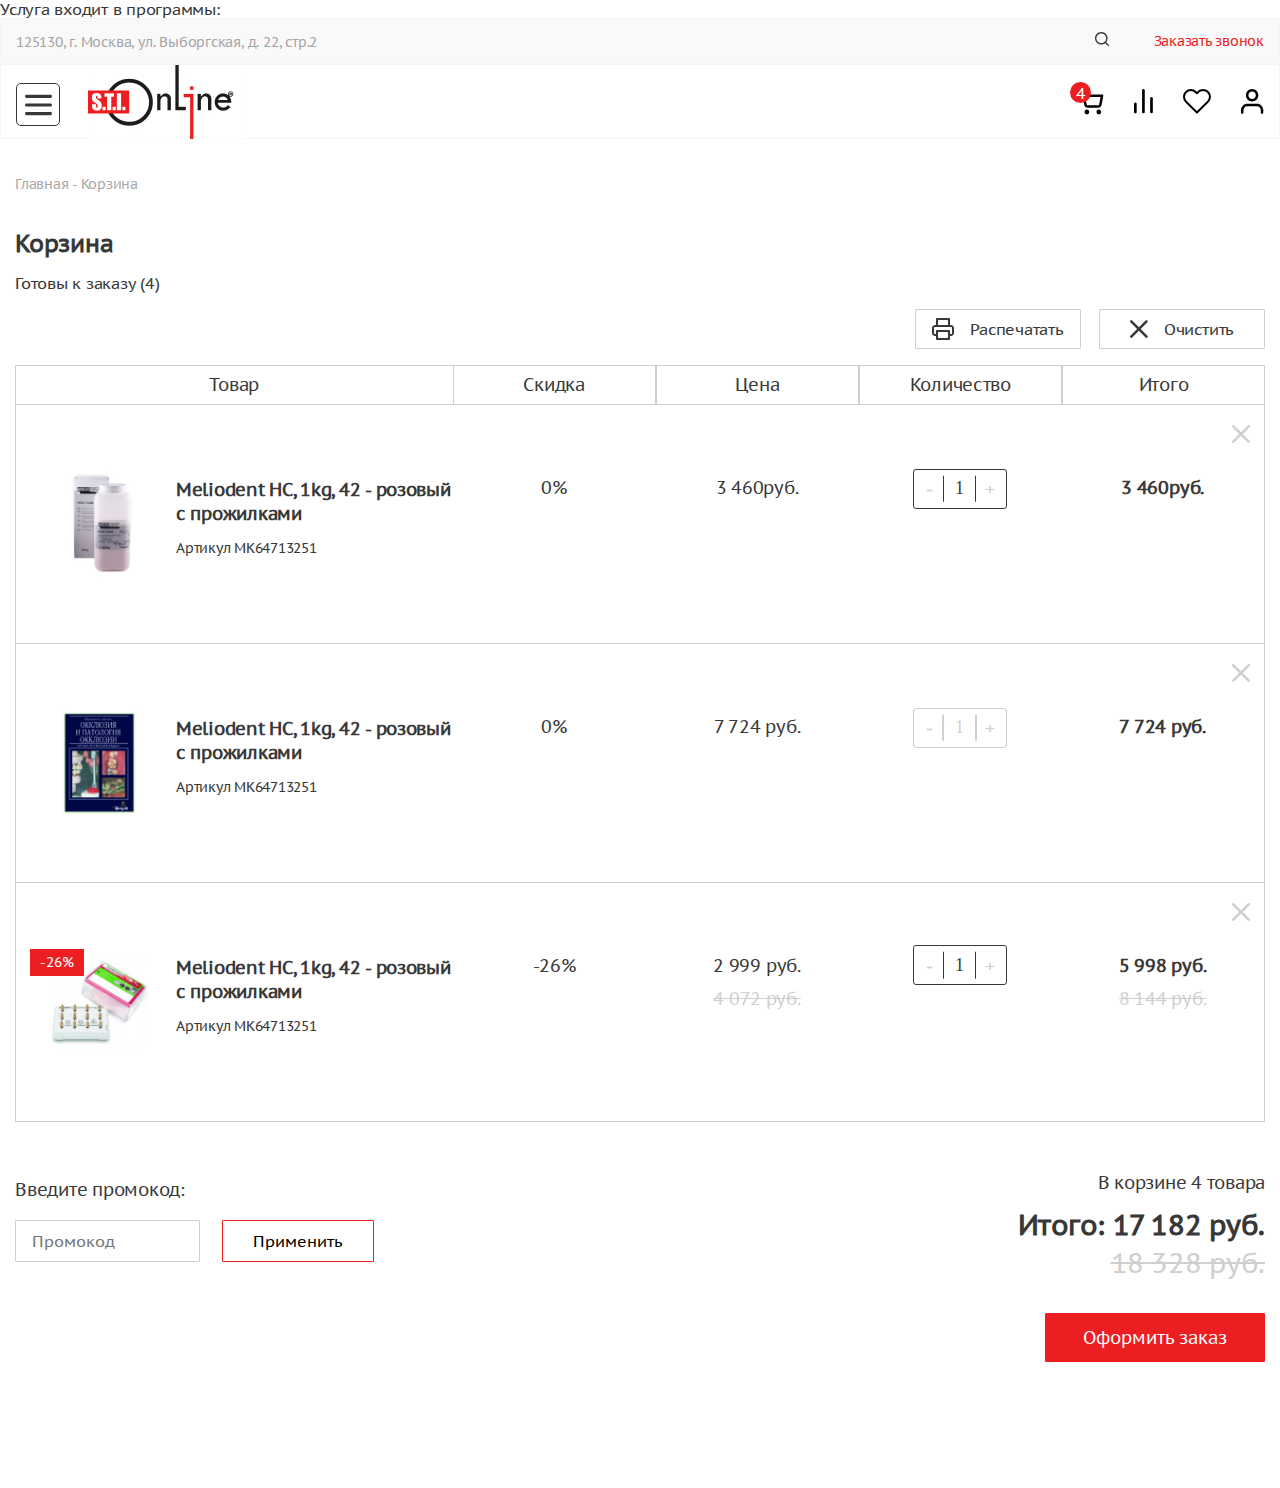
==== index.html @ 904e92d1 "counter" ====
<!DOCTYPE html>
<html lang="en">
  <head>
    <meta charset="UTF-8" />
    <meta http-equiv="X-UA-Compatible" content="IE=edge" />
    <meta name="viewport" content="width=device-width, initial-scale=1.0" />
    <link rel="stylesheet" href="./order.css" />
    <title>Корзина</title>
  </head>
  <body>

<section>
  <tr style="background-color: #faf0e7 !important;">
<td colspan="2" style="color:#fff"> Услуга входит в программы: </td>
<td></td>
</tr>
</section>

    <header>
      <!-- mobile menu -->
      <div class="red_mobile_menu container">
        <button type="button" class="mobl_menu_btn_white" aria-expanded="false" data-menu-button>
          <img src="./img/svg/red_mob_menu.svg" alt="кнопка мобильного меню" />
        </button>
        <div class="logo_mobile">
          <img src="./img/svg/logo_mobile.svg" alt="логотип" />
        </div>
        <img class="icon_search_mobl" src="./img/svg/mobl_lupa.svg" alt="поиск" />
        <div class="back_call_btn_red">
          <img src="./img/svg/mobl_tel.svg" alt="заказать обратный звонок" />
        </div>

        <div class="navigation-menu" data-menu>
          <ul class="header_menu_list_mobl list">
            <li>
              <div class="menu_item_mobl">
                <p href="" class="main_menu_mobl arrow link">Каталог</p>
              </div>
            </li>
            <li>
              <div class="menu_item_mobl">
                <a href="" class="main_menu_mobl arrow link">Акции</a>
              </div>
            </li>
            <li>
              <div class="menu_item_mobl">
                <a href="" class="main_menu_mobl arrow link">О компании</a>
              </div>
            </li>
            <li>
              <div class="menu_item_mobl">
                <a href="" class="main_menu_mobl arrow link">Доставка и оплата</a>
              </div>
            </li>
            <li>
              <div class="menu_item_mobl">
                <a href="" class="main_menu_mobl arrow link">Контакты</a>
              </div>
            </li>
          </ul>
          <div>
            <ul class="addres_header_mobl list">
              <li class="list_link_item">
                <a href="javascript:void(0)" class="link addres_link_text"
                  >125130, г. Москва, ул. Выборгская, д. 22, стр.2</a
                >
              </li>
              <li class="list_link_item">
                <p class="addres_link_text">График работы: ПН-ПТ с 9:00 до 18:00</p>
              </li>
            </ul>
            <ul class="header_icon_svg">
              <li class="market_icon_item list">
                <a href="javascript:void(0)" class="link">
                  <img src="./img/svg/corzina.svg" class="menu_icon_item active" alt="корзина" />
                  <span class="red_notification active">4</span>
                </a>
              </li>
              <li class="market_icon_item list">
                <a href="javascript:void(0)" class="link">
                  <img src="./img/svg/grafik.svg" class="menu_icon_item" alt="сравнение" />
                  <span class="red_notification"></span>
                </a>
              </li>
              <li class="market_icon_item list">
                <a href="javascript:void(0)" class="link">
                  <img src="./img/svg/heart.svg" class="menu_icon_item" alt="избранное" />
                  <span class="red_notification"></span>
                </a>
              </li>
              <li class="market_icon_item list">
                <a href="" class="link">
                  <img src="./img/svg/chel.svg" class="menu_icon_item" alt="личный кабинет" />
                  <span class="red_notification"></span>
                </a>
              </li>
            </ul>
          </div>
        </div>
      </div>

      <!-- end mobile menu -->

      <!-- tab and desktop menu -->
      <div class="desktop_header">
        <address class="header_first_part">
          <div class="container addres_flex">
            <ul class="addres_header">
              <li class="list_link_item list">
                <a href="" class="link addres_link_text">125130, г. Москва, ул. Выборгская, д. 22, стр.2</a>
              </li>
              <li class="list_link_item list">
                <p class="addres_link_text work_time">График работы: ПН-ПТ с 9:00 до 18:00</p>
              </li>
            </ul>
            <div class="contact_header">
              <img class="icon_search" src="./img/svg/lupa.svg" alt="поиск" />
              <div class="back_call_btn">Заказать звонок</div>
              <a href="tel:+74951183787" class="tel_link link">+7 (495) 118-37-87</a>
            </div>
          </div>
        </address>
        <div class="header_second_part">
          <div class="container header_mobl">
            <button type="button" class="mobl_menu_btn" aria-expanded="false" data-menu-mobl-button>
              <img src="./img/svg/mobl_menu.svg" alt="кнопка мобильного меню" />
            </button>

            <div class="addres_flex second_part">
              <div class="logo">
                <img src="./img/logo.jpg" alt="логотип" />
              </div>

              <div class="logo_titel">
                <p class="logo_titel_text">
                  Депо для стоматологов <br />
                  и зубных техников
                </p>
              </div>
              <div class="header_menu" data-menu-mobl>
                <ul class="header_menu_list list">
                  <li class="menu_item">
                    <div class="menu_item_mobl">
                      <a href="" class="main_menu main_menu_mobl arrow link">
                        Каталог
                        <img src="./img/svg/red_arrow.svg" class="red_arrow_menu" alt="стрелка открыть меню" />
                      </a>
                    </div>
                  </li>
                  <li class="menu_item">
                    <div class="menu_item_mobl">
                      <a href="" class="main_menu main_menu_mobl arrow link">Акции</a>
                    </div>
                  </li>
                  <li class="menu_item">
                    <div class="menu_item_mobl">
                      <a href="" class="main_menu main_menu_mobl arrow link"
                        >О компании
                        <img src="./img/svg/red_arrow.svg" class="red_arrow_menu" alt="стрелка открыть меню" />
                      </a>
                    </div>
                  </li>
                  <li class="menu_item">
                    <div class="menu_item_mobl">
                      <a href="" class="main_menu main_menu_mobl arrow link"
                        >Доставка и оплата
                        <img src="./img/svg/red_arrow.svg" class="red_arrow_menu" alt="стрелка открыть меню" />
                      </a>
                    </div>
                  </li>
                  <li class="menu_item">
                    <div class="menu_item_mobl">
                      <a href="" class="main_menu main_menu_mobl arrow link">Контакты</a>
                    </div>
                  </li>
                </ul>
              </div>
              <div class="menu-options-prodact">
                <ul class="header_icon_svg">
                  <li class="market_icon_item list basket-js">
                    <a href="javascript:void(0)" class="link">
                      <img src="./img/svg/corzina.svg" class="menu_icon_item active" alt="корзина" />
                      <span class="red_notification active">4</span>
                    </a>
                  </li>
                  <li class="market_icon_item list">
                    <a href="javascript:void(0)" class="link">
                      <img src="./img/svg/grafik.svg" class="menu_icon_item" alt="сравнение" />
                      <span class="red_notification"></span>
                    </a>
                  </li>
                  <li class="market_icon_item list">
                    <a href="javascript:void(0)" class="link">
                      <img src="./img/svg/heart.svg" class="menu_icon_item" alt="избранное" />
                      <span class="red_notification"></span>
                    </a>
                  </li>
                  <li class="market_icon_item list">
                    <a href="javascript:void(0)" class="link">
                      <img src="./img/svg/chel.svg" class="menu_icon_item" alt="личный кабинет" />
                      <span class="red_notification"></span>
                    </a>
                  </li>
                </ul>
              </div>
            </div>
          </div>
        </div>
      </div>
    </header>

    

    <section class="basket">
      <div class="container">
        <p class="breadcrumbs">Главная - Корзина</p>
        <form action="##">
          <h1 class="titel_page">Корзина</h1>
          <p>Готовы к заказу (<span>4</span>)</p>

          <div class="prod-action">
            <button type="button" class="print_btn">
              <div class="print_icon"></div>
              Распечатать
            </button>
            <button type="button" class="clean_btn">
              <div class="clean_icon"></div>
              Очистить
            </button>
          </div>

          <div class="products">
            <!-- шапка корзины -->
            <div class="products-header">
              <div class="products__column products__name">Товар</div>
              <div class="roducts__column products__options">
                <div class="products__column products__sale">Скидка</div>
                <div class="products__column products__price">Цена</div>
                <div class="products__column products__quantity">Количество</div>
                <div class="products__column products__amount">Итого</div>
              </div>
            </div>

            <!-- обычный товар -->
            <div class="products-item">
              <div class="products-item-inner">
                <div class="products-item-inner__info">
                  <div class="products-item-inner__img">
                    <picture>
                      <source srcset="./img/basket/img_card.webp" type="image/webp" />
                      <img src="./img/basket/img_card.jpg" alt="картинка товара" class="card__img" />
                    </picture>
                  </div>
                  <div class="products-item-inner__title">
                    <p class="products-item-inner__name">Meliodent HC, 1kg, 42 - розовый c прожилками</p>
                    <p class="products-item-inner__setting">Артикул MK64713251</p>
                    <p class="products-item-inner__setting products-item-inner__setting_sale">Скидка 0%</p>
                  </div>
                </div>

                <div class="products-item-inner__options">
                  <div class="products-item-inner__sale">0%</div>
                  <div class="products-item-inner__price"><span>3 460</span> руб.</div>
                  <div class="products-item-inner__quantity">
                    <div class="prod_count_btn">
                      <span class="btn-count minus-js minus" data-counter>-</span>
                      <div class="btn-count count-js count">1</div>
                      <span class="btn-count plus-js  plus" data-counter>+</span>
                    </div>
                  </div>
                  <div class="products-item-inner__amount"><span>3 460</span> руб.</div>
                </div>
              </div>
              <div class="products-item-remove">
                <svg width="18" height="18" viewBox="0 0 18 18" fill="none" xmlns="http://www.w3.org/2000/svg">
                  <path
                    fill-rule="evenodd"
                    clip-rule="evenodd"
                    d="M17.6234 0.376577C18.1255 0.87868 18.1255 1.69275 17.6234 2.19485L2.19485 17.6234C1.69275 18.1255 0.87868 18.1255 0.376577 17.6234C-0.125526 17.1213 -0.125526 16.3073 0.376577 15.8051L15.8051 0.376577C16.3073 -0.125526 17.1213 -0.125526 17.6234 0.376577Z"
                    fill="#D0CFCF"
                  />
                  <path
                    fill-rule="evenodd"
                    clip-rule="evenodd"
                    d="M0.376577 0.376577C0.87868 -0.125526 1.69275 -0.125526 2.19485 0.376577L17.6234 15.8051C18.1255 16.3073 18.1255 17.1213 17.6234 17.6234C17.1213 18.1255 16.3073 18.1255 15.8051 17.6234L0.376577 2.19485C-0.125526 1.69275 -0.125526 0.87868 0.376577 0.376577Z"
                    fill="#D0CFCF"
                  />
                </svg>
              </div>
            </div>

            <!-- один остаток -->
            <div class="products-item one-remainder">
              <div class="products-item-inner">
                <div class="products-item-inner__info">
                  <div class="products-item-inner__img">
                    <picture>
                      <source srcset="./img/basket/img_card_2.webp" type="image/webp" />
                      <img src="./img/basket/img_card_2.jpg" alt="картинка товара" class="card__img" />
                    </picture>
                  </div>
                  <div class="products-item-inner__title">
                    <p class="products-item-inner__name">Meliodent HC, 1kg, 42 - розовый c прожилками</p>
                    <p class="products-item-inner__setting">Артикул MK64713251</p>
                    <p class="products-item-inner__setting products-item-inner__setting_sale">Скидка 0%</p>
                  </div>
                </div>
                <div class="products-item-inner__options">
                  <div class="products-item-inner__sale">0%</div>
                  <div class="products-item-inner__price">7 724 руб.</div>
                  <div class="products-item-inner__quantity">
                    <div class="prod_count_btn disabled">
                      <span class="btn-count minus minus-js" data-counter>-</span>
                      <div class="btn-count count count-js">1</div>
                      <span class="btn-count plus plus-js " data-counter>+</span>
                    </div>
                  </div>
                  <div class="products-item-inner__amount">7 724 руб.</div>
                </div>
              </div>
              <div class="products-item-remove">
                <svg width="18" height="18" viewBox="0 0 18 18" fill="none" xmlns="http://www.w3.org/2000/svg">
                  <path
                    fill-rule="evenodd"
                    clip-rule="evenodd"
                    d="M17.6234 0.376577C18.1255 0.87868 18.1255 1.69275 17.6234 2.19485L2.19485 17.6234C1.69275 18.1255 0.87868 18.1255 0.376577 17.6234C-0.125526 17.1213 -0.125526 16.3073 0.376577 15.8051L15.8051 0.376577C16.3073 -0.125526 17.1213 -0.125526 17.6234 0.376577Z"
                    fill="#D0CFCF"
                  />
                  <path
                    fill-rule="evenodd"
                    clip-rule="evenodd"
                    d="M0.376577 0.376577C0.87868 -0.125526 1.69275 -0.125526 2.19485 0.376577L17.6234 15.8051C18.1255 16.3073 18.1255 17.1213 17.6234 17.6234C17.1213 18.1255 16.3073 18.1255 15.8051 17.6234L0.376577 2.19485C-0.125526 1.69275 -0.125526 0.87868 0.376577 0.376577Z"
                    fill="#D0CFCF"
                  />
                </svg>
              </div>
            </div>

            <!-- скидка на товар -->
            <div class="products-item discount-product">
              <div class="products-item-inner">
                <div class="products-item-inner__info">
                  <div class="products-item-inner__img">
                    <picture>
                      <source srcset="./img/basket/img_card_3.webp" type="image/webp" />
                      <img src="./img/basket/img_card_3.jpg" alt="картинка товара" class="card__img" />
                    </picture>
                  </div>
                  <div class="products-item-inner__title">
                    <p class="products-item-inner__name">Meliodent HC, 1kg, 42 - розовый c прожилками</p>
                    <p class="products-item-inner__setting">Артикул MK64713251</p>
                    <p class="products-item-inner__setting products-item-inner__setting_sale">Скидка 0%</p>
                  </div>
                </div>

                <div class="products-item-inner__options">
                  <div class="products-item-inner__info-right">
                    <div class="products-item-inner__sale">-26%</div>
                    <div class="products-item-inner__sale-price">
                      <div class="products-item-inner__price">2 999 руб.</div>
                      <div class="products-item-inner__price old-price">4 072 руб.</div>
                    </div>
                    <div class="products-item-inner__quantity">
                      <div class="prod_count_btn">
                        <span class="btn-count minus minus-js" data-counter>-</span>
                        <div class="btn-count count count-js">1</div>
                        <span class="btn-count plus plus-js " data-counter>+</span>
                      </div>
                    </div>
                    <div class="products-item-inner__sale-amount">
                      <div class="products-item-inner__amount">5 998 руб.</div>
                      <div class="products-item-inner__old-amount">8 144 руб.</div>
                    </div>
                  </div>
                </div>
              </div>
              <div class="products-item-remove">
                <svg width="18" height="18" viewBox="0 0 18 18" fill="none" xmlns="http://www.w3.org/2000/svg">
                  <path
                    fill-rule="evenodd"
                    clip-rule="evenodd"
                    d="M17.6234 0.376577C18.1255 0.87868 18.1255 1.69275 17.6234 2.19485L2.19485 17.6234C1.69275 18.1255 0.87868 18.1255 0.376577 17.6234C-0.125526 17.1213 -0.125526 16.3073 0.376577 15.8051L15.8051 0.376577C16.3073 -0.125526 17.1213 -0.125526 17.6234 0.376577Z"
                    fill="#D0CFCF"
                  />
                  <path
                    fill-rule="evenodd"
                    clip-rule="evenodd"
                    d="M0.376577 0.376577C0.87868 -0.125526 1.69275 -0.125526 2.19485 0.376577L17.6234 15.8051C18.1255 16.3073 18.1255 17.1213 17.6234 17.6234C17.1213 18.1255 16.3073 18.1255 15.8051 17.6234L0.376577 2.19485C-0.125526 1.69275 -0.125526 0.87868 0.376577 0.376577Z"
                    fill="#D0CFCF"
                  />
                </svg>
              </div>
            </div>
          </div>

          <div class="products__info">

            <div class="products__info_promo">
              <p class="promo-title">Введите промокод:</p>
              <div class="promo-btn-wrap">
                <input class="promo-input" type="text" placeholder="Промокод">
                <button class="promo-btn" type="button">Применить</button>
              </div>
            </div>


            <div class="products__info_total">
              <div class="summary-info">
                <div class="quantity-price">В корзине <span>4</spa> товара</div>
                <div class="total-price-wrap">
                  <div class="total-price">Итого: <span> 17 182 руб.</span></div>
                  <div class="old-price">18 328 руб.</div>
                </div>
              </div>
              <button type="submit" class="product-order">Оформить заказ</button>
            </div>
          </div>

          <!-- <div class="prod_order">
            <div class="promocode_block">
              <p class="promocode_text">Введите промокод:</p>
              <div class="centre">
                <input class="promocode_input" type="text" placeholder="Промокод" />
                <button type="button" class="promocode_button">Применить</button>
              </div>
            </div>
            <div class="basket-final-price">
              <div class="final-price">
                <div class="final-price-options">
                  <p class="final-price-options_prod_number">В корзине: <span class="number">4</span> товара</p>
                </div>
                <div class="final-price-item-both_price">
                  <div class="final-price-items">
                    <p class="final-price-items_price">Итого: <span>17 182</span> руб.</p>
                    <p class="final-price-items_old_price"><span>19 182</span> руб.</p>
                  </div>
                </div>
              </div>
              <div class="submit-form-button">
                <a href="" class="basket-checkout-link">Оформить заказ</a>
              </div>
            </div>
            <div class="market_icons">
              <ul class="header_icon_svg">
                <li class="market_icon_item list">
                  <img src="./img/svg/corzina.svg" class="menu_icon_item active" alt="" />
                  <span class="red_notification active">4</span>
                </li>
                <li class="market_icon_item list">
                  <img src="./img/svg/grafik.svg" class="menu_icon_item" alt="" />
                  <span class="red_notification"></span>
                </li>
                <li class="market_icon_item list">
                  <img src="./img/svg/heart.svg" class="menu_icon_item" alt="" />
                  <span class="red_notification"></span>
                </li>
                <li class="market_icon_item list">
                  <img src="./img/svg/chel.svg" class="menu_icon_item" alt="" />
                  <span class="red_notification"></span>
                </li>
              </ul>
            </div>
          </div> -->


        </form>
      </div>
    </section>

   

    <div class="login_form">
      <div>
        <div class="form_fiel">
          <span class="reminder enter_error">Заполните это поле</span>

          <label for="login" class="input_login">Логин <span class="red">*</span></label>
          <input class="form_input" type="text" id="login" name="login" />
        </div>

        <div class="form_fiel">
          <span class="reminder enter_error">Заполните это поле</span>
          <label for="password" class="input_password">Пароль <span class="red">*</span></label>
          <input class="form_input" type="password" id="password" name="password" />
        </div>
        <div class="save_password polici_block">
          <span class="forgot_pass polici">
            <a href="" class="pass_link link">Забыл пароль?</a>
          </span>

          <input type="checkbox" id="save_pass" />
          <label for="save_pass" class="pass"> Запомнить меня </label>
        </div>

        <button type="submit" class="login_btn">Войти</button>
      </div>
    </div>

    <script src="./js/main.js"></script>
    <script src="./counter.js"></script>
  </body>
</html>
---- order.css ----
@font-face {
  font-display: swap;
  font-family: PT Sans Caption Bold;
  src: local('PT-Sans-Caption-Bold'), url('../../fonts/PTSans-CaptionBold.woff2') format('woff2'),
    url('../../fonts/PTSans-CaptionBold.woff') format('woff'),
    url('../../fonts/PTSansCaption-Bold.ttf') format('truetype');
  font-weight: 700;
}

@font-face {
  font-display: swap;
  font-family: PT Sans Caption;
  src: local('PT-Sans-Caption-Regular'), url('../../fonts/PTSans-Caption.woff2') format('woff2'),
    url('../../fonts/PTSans-Caption.woff') format('woff'),
    url('../../fonts/PTSansCaption-Regular.ttf') format('truetype');
  font-weight: 400;
}

body {
  font-family: 'PT Sans Caption';
  letter-spacing: -0.015em;
  color: #383838;
}

.basket {
  font-family: 'PT Sans Caption';
  color: #383838;
  letter-spacing: -0.015em;
}

.list {
  list-style: none;
  padding: 0;
  margin: 0;
}

.link {
  text-decoration: none;
}

header {
  font-family: 'PT Sans Caption';
}

/* HEADER */

.header_first_part {
  display: -webkit-box;
  display: -ms-flexbox;
  display: flex;
  -webkit-box-align: center;
  -ms-flex-align: center;
  align-items: center;
  height: 46px;
  background-color: #f9f9fa;
  border: 1px solid #f5f5f5;
}

.addres_flex {
  display: -webkit-box;
  display: -ms-flexbox;
  display: flex;
  -webkit-box-pack: justify;
  -ms-flex-pack: justify;
  justify-content: space-between;
  -webkit-box-align: center;
  -ms-flex-align: center;
  align-items: center;
  width: 100%;
}

@media screen and (max-width: 1319px) {
  .addres_flex.second_part {
    width: 100%;
  }
}

.addres_header {
  padding: 0;
  margin: 0;
  display: -webkit-box;
  display: -ms-flexbox;
  display: flex;
  -webkit-box-align: baseline;
  -ms-flex-align: baseline;
  align-items: baseline;
}

.addres_link_text {
  font-style: normal;
  font-weight: 400;
  font-size: 14px;
  line-height: 76.19%;
  /* identical to box height, or 11px */
  letter-spacing: -0.015em;
  color: #545151;
  opacity: 0.5;
}

.work_time {
  display: none;
}

@media screen and (min-width: 1320px) {
  .work_time {
    display: block;
  }
  .list_link_item:not(:last-child) {
    margin-right: 30px;
  }
}

.work_time {
  margin: 0;
}

.contact_header {
  display: -webkit-box;
  display: -ms-flexbox;
  display: flex;
}

.back_call_btn {
  display: block;
  color: red;
  cursor: pointer;
}

.icon_search {
  width: 14px;
  height: 14px;
  cursor: pointer;
  margin-right: 45px;
}

.back_call_btn {
  font-style: normal;
  font-weight: 400;
  font-size: 14px;
  line-height: 18px;
  color: #ec1e22;
  margin: 0;
}

@media screen and (min-width: 1320px) {
  .back_call_btn {
    margin-right: 25px;
  }
}

.tel_link {
  display: none;
}

@media screen and (min-width: 1320px) {
  .tel_link {
    display: block;
    font-style: normal;
    font-weight: 400;
    font-size: 14px;
    line-height: 18px;
    color: #383838;
  }
}

.header_icon_svg {
  width: 100%;
  padding: 0;
  display: -webkit-box;
  display: -ms-flexbox;
  display: flex;
  margin-right: auto;
  margin-left: auto;
}

.market_icon_item:not(:last-child) {
  margin-right: 30px;
}

.header_second_part {
  border: 1px solid #f5f5f5;
  height: 75px;
}

.mobl_menu_btn {
  display: none;
}

.header_mobl {
  position: relative;
}

@media screen and (min-width: 768px) and (max-width: 1319px) {
  .header_mobl {
    display: -webkit-box;
    display: -ms-flexbox;
    display: flex;
    -webkit-box-align: center;
    -ms-flex-align: center;
    align-items: center;
    position: relative;
  }
  .mobl_menu_btn {
    display: block;
    width: 47px;
    height: 43px;
    border: 1px solid #383838;
    border-radius: 5px;
    background-color: unset;
    padding: 0;
    padding-top: 5px;
    margin-right: 28px;
    cursor: pointer;
  }
}

/* .logo{
    display: none;
} */
.logo {
  margin-right: 19px;
  width: 135px;
  cursor: pointer;
}

@media screen and (min-width: 1320px) {
  .logo {
    width: 156px;
  }
  .logo_titel {
    margin-right: 75px;
  }
}

@media screen and (max-width: 1319px) {
  .logo_titel {
    display: none;
  }
}

.logo_titel_text {
  font-style: normal;
  font-weight: 400;
  font-size: 14px;
  line-height: 95.69%;
  letter-spacing: -0.015em;
  color: #545151;
  opacity: 0.5;
}

.header_menu {
  display: none;
}

@media screen and (min-width: 768px) and (max-width: 1319px) {
  .header_menu {
    width: 100%;
    background-color: #fff;
    position: absolute;
    top: 73px;
    left: 0;
    border-top: 1px solid #d0cfcf;
  }
}

@media screen and (min-width: 1320px) {
  .header_menu {
    display: block;
  }
  .header_menu_list {
    display: -webkit-box;
    display: -ms-flexbox;
    display: flex;
    margin-right: 80px;
    padding: 0;
    z-index: 1;
  }
  .menu_item:not(:last-child) {
    margin-right: 40px;
  }
  .menu_item {
    position: relative;
  }
}

.main_menu {
  font-style: normal;
  font-weight: 400;
  font-size: 16px;
  line-height: 21px;
  padding: 10px 0;
  color: #383838;
}

.main_menu:hover,
.main_menu:focus {
  color: #ec1e22;
}

.market_icon_item {
  position: relative;
  cursor: pointer;
}

.red_notification {
  position: absolute;
}

.red_notification.active {
  top: -7px;
  left: -7px;
  width: 21px;
  height: 21px;
  border-radius: 11px;
  background-color: #ec1e22;
  margin: 0;
  color: white;
  padding: 0;
  display: -webkit-box;
  display: -ms-flexbox;
  display: flex;
  -webkit-box-pack: center;
  -ms-flex-pack: center;
  justify-content: center;
  -webkit-box-align: center;
  -ms-flex-align: center;
  align-items: center;
}

@media screen and (max-width: 767px) {
  .header_first_part,
  .addres_flex .logo {
    display: none;
  }

  .addres_flex {
    background-color: #fff;
    position: fixed;
    bottom: 0;
    left: 0;
  }

  .header_second_part {
    position: absolute;
    bottom: 0;
    right: 0;
    width: 100%;
    z-index: 1;
  }

  .header_icon_svg {
    justify-content: space-evenly;
  }

  .menu-options-prodact {
    width: 100%;
  }
}

/* header mobile */
.red_mobile_menu {
  display: none;
}

@media screen and (max-width: 767px) {
  .logo_mobile {
    width: 88px;
    margin-right: 90px;
  }
  .red_mobile_menu {
    display: -webkit-box;
    display: -ms-flexbox;
    display: flex;
    -webkit-box-align: center;
    -ms-flex-align: center;
    align-items: center;
    -ms-flex-pack: distribute;
    justify-content: space-around;
    background-color: #ec1e22;
    position: relative;
    height: 55px;
    border-bottom: 1px solid #d0cfcf;
  }
  .mobl_menu_btn_white {
    width: 29px;
    height: 29px;
    background-color: white;
    display: -webkit-box;
    display: -ms-flexbox;
    display: flex;
    -webkit-box-align: center;
    -ms-flex-align: center;
    align-items: center;
    border-radius: 5px;
    border: none;
    margin-right: 15px;
  }
  .icon_search_mobl {
    width: 22px;
    height: 22px;
    margin-right: 12px;
  }
  .back_call_btn_red {
    display: -webkit-box;
    display: -ms-flexbox;
    display: flex;
    -webkit-box-align: center;
    -ms-flex-align: center;
    align-items: center;
    -webkit-box-pack: center;
    -ms-flex-pack: center;
    justify-content: center;
    width: 29px;
    height: 29px;
    border: 1px solid #ffffff;
    border-radius: 5px;
  }
  .navigation-menu {
    /* display: none; */
    position: absolute;
    width: 100%;
    top: 55px;
    left: 0;
    z-index: 1;
    background: #ffffff;
  }
  .header_menu_list_mobl {
    margin: 0 0 143px 0;
  }
  .navigation-menu {
    display: none;
  }
  .addres_header_mobl {
    margin-bottom: 40px;
  }
  .addres_link_text {
    padding: 0 15px 0 15px;
  }
  .header_icon_svg {
    height: 60px;
    -webkit-box-pack: space-between;
    -ms-flex-pack: space-between;
    justify-content: space-between;
    -webkit-box-align: center;
    -ms-flex-align: center;
    align-items: center;
    -webkit-box-shadow: 1px 0px 17px rgba(56, 56, 56, 0.06);
    box-shadow: 1px 0px 17px rgba(56, 56, 56, 0.06);
  }
  /* sub menu mobile */
}

.red_arrow_menu {
  width: 11px;
}

@media screen and (max-width: 1319px) {
  .red_arrow_menu {
    display: none;
  }
  .menu_item_mobl {
    display: -webkit-box;
    display: -ms-flexbox;
    display: flex;
    -webkit-box-align: center;
    -ms-flex-align: center;
    align-items: center;
    -webkit-box-pack: justify;
    -ms-flex-pack: justify;
    justify-content: space-between;
    width: 100%;
    height: 49px;
    border-bottom: 1px solid #d0cfcf;
    padding: 0 15px 0 15px;
    position: relative;
  }
  .main_menu_mobl {
    display: block;
    font-style: normal;
    font-weight: 700;
    font-size: 18px;
    line-height: 85.69%;
    /* or 15px */
    letter-spacing: -0.015em;
    color: #383838;
    cursor: pointer;
  }
  .main_menu_mobl.arrow::after {
    content: url(../img/svg/black_arrow.svg);
    position: absolute;
    top: 16px;
    right: 15px;
    width: 18px;
    height: 9px;
  }
}

.container {
  margin-left: auto;
  margin-right: auto;
  padding-left: 15px;
  padding-right: 15px;
}

@media screen and (min-width: 480px) {
  .container {
    min-width: 480px;
  }
}

@media screen and (min-width: 768px) {
  .container {
    min-width: 768px;
  }
}

@media screen and (min-width: 1320px) {
  .container {
    width: 1350px;
  }
}

.titel_page {
  font-weight: 700;
  font-size: 24px;
  line-height: 29px;
  margin: 36px 0 16px 0;
}

.breadcrumbs {
  display: none;
}

.prod-action {
  display: none;
}

@media screen and (min-width: 768px) {
  .breadcrumbs {
    display: block;
    font-weight: 400;
    font-size: 14px;
    line-height: 18px;
    color: #545151;
    opacity: 0.5;
    margin: 36px 0 34px 0;
  }
  .prod-action {
    display: -webkit-box;
    display: -ms-flexbox;
    display: flex;
    -webkit-box-pack: end;
    -ms-flex-pack: end;
    justify-content: flex-end;
    margin-bottom: 16px;
  }
  .prod-action .print_btn,
  .prod-action .clean_btn {
    display: -webkit-box;
    display: -ms-flexbox;
    display: flex;
    -webkit-box-pack: center;
    -ms-flex-pack: center;
    justify-content: center;
    -webkit-box-align: center;
    -ms-flex-align: center;
    align-items: center;
    width: 166px;
    height: 40px;
    background-color: unset;
    border: 1px solid #d0cfcf;
    border-radius: 1px;
    font-weight: 400;
    font-size: 16px;
    letter-spacing: -0.015em;
    color: #383838;
    cursor: pointer;
  }
  .prod-action .print_btn:not(:last-child) {
    margin-right: 18px;
  }
  .prod-action .print_btn:hover,
  .prod-action .print_btn:focus,
  .prod-action .clean_btn:hover,
  .prod-action .clean_btn:focus {
    color: #ec1e22;
    border: 1px solid #ec1e22;
  }
  .prod-action .print_btn:active,
  .prod-action .clean_btn:active {
    background-color: #ec1e22;
    color: #fff;
  }
  .prod-action .print_btn:hover > .print_icon {
    background-image: url(../img/svg/ptint_red.svg);
  }
  .prod-action .print_btn:active > .print_icon {
    background-image: url(../img/svg/print_white.svg);
  }
  .prod-action .clean_btn:hover > .clean_icon {
    background-image: url(../img/svg/cross_red.svg);
  }
  .prod-action .clean_btn:active > .clean_icon {
    background-image: url(../img/svg/cross_white.svg);
  }
  .prod-action .print_icon {
    width: 22px;
    height: 22px;
    background-image: url(../img/svg/print.svg);
    margin-right: 16px;
  }
  .prod-action .clean_icon {
    width: 18px;
    height: 18px;
    background-image: url(../img/svg/cross_black.svg);
    background-repeat: no-repeat;
    background-size: cover;
    margin-right: 16px;
  }
}

.prod_count_btn {
  display: -webkit-inline-box;
  display: -ms-inline-flexbox;
  display: inline-flex;
  width: 100px;
  height: 35px;
  background: #ffffff;
  border: 1px solid #383838;
  border-radius: 3px;
  margin: 0;
}

.prod_count_btn.disabled {
  border: 1px solid #d0cfcf;
}

.prod_count_btn .btn-count {
  position: relative;
  display: -webkit-box;
  display: -ms-flexbox;
  display: flex;
  -webkit-box-align: center;
  -ms-flex-align: center;
  align-items: center;
  -webkit-box-pack: center;
  -ms-flex-pack: center;
  justify-content: center;
  width: 33%;
  height: 100%;
  color: #d0cfcf;
}

.prod_count_btn.disabled > .btn-count {
  color: #d0cfcf;
  cursor: default;
  -webkit-user-select: none;
  -moz-user-select: none;
  -ms-user-select: none;
  user-select: none;
}

.prod_count_btn .minus {
  font-size: 18px;
  line-height: 15px;
  font-weight: 900;
  cursor: pointer;
  -webkit-user-select: none;
  -moz-user-select: none;
  -ms-user-select: none;
  user-select: none;
}

.prod_count_btn .minus::after {
  content: '';
  position: absolute;
  top: 50%;
  right: 0;
  -webkit-transform: translateY(-50%);
  transform: translateY(-50%);
  height: 70%;
  border-right: 1px solid #383838;
}

.prod_count_btn .plus {
  font-size: 18px;
  line-height: 15px;
  cursor: pointer;
  -webkit-user-select: none;
  -moz-user-select: none;
  -ms-user-select: none;
  user-select: none;
}

.prod_count_btn .plus::after {
  content: '';
  position: absolute;
  top: 50%;
  left: 0;
  -webkit-transform: translateY(-50%);
  transform: translateY(-50%);
  height: 70%;
  border-left: 1px solid #383838;
}

.prod_count_btn .count {
  font-family: 'Graphik LCG';
  width: 33%;
  height: 100%;
  font-weight: 500;
  font-size: 18px;
  line-height: 15px;
  color: #383838;
}

.prod_count_btn.disabled > .minus,
.prod_count_btn.disabled > .plus {
  cursor: default;
}

.prod_count_btn.disabled > .minus::after,
.prod_count_btn.disabled > .plus::after {
  border: 1px solid #d0cfcf;
}

@media screen and (min-width: 768px) {
  .prod_count_btn {
    width: 94px;
    height: 40px;
  }
}

@media screen and (min-width: 1319px) {
  .breadcrumbs {
    margin: 25px 0 34px 0;
  }

  .prod_count_btn {
    width: 110px;
    height: 44px;
  }
}

/* стили страницы order */
.main-title-page {
  font-weight: 700;
  font-size: 24px;
  line-height: 21px;
  margin: 36px 0 51px 0;
}

.title_block {
  font-weight: 700;
  font-size: 20px;
  line-height: 17px;
  margin: 0 0 21px 0;
}

.buyer_block {
  font-weight: 400;
  font-size: 14px;
}

.data_buyer_type {
  display: -webkit-box;
  display: -ms-flexbox;
  display: flex;
  -webkit-box-orient: vertical;
  -webkit-box-direction: normal;
  -ms-flex-direction: column;
  flex-direction: column;
  margin-bottom: 28px;
}

.form_radio {
  margin-bottom: 10px;
}

@media screen and (min-width: 480px) {
  .main-title-page {
    font-size: 30px;
    line-height: 26px;
    margin: 34px 0 61px 0;
  }

  .title_block {
    margin: 0;
    border: 1px solid #d0cfcf;
    border-bottom: none;
    height: 50px;
    display: -webkit-box;
    display: -ms-flexbox;
    display: flex;
    -webkit-box-align: center;
    -ms-flex-align: center;
    align-items: center;
    padding: 15px 17px;
    font-weight: 700;
    font-size: 22px;
    line-height: 19px;
  }

  .buyer_block {
    border: 1px solid #d0cfcf;
    padding: 23px 10px;
    margin-bottom: 48px;
    font-size: 16px;
  }

  .data_buyer_type {
    display: inline-block;
  }

  .form_radio {
    display: inline-block;
    margin: 0;
  }

  .form_radio:not(:last-child) {
    margin-right: 45px;
  }
}

.form_radio .radio_btn[type='radio'] {
  display: none;
}

.form_radio label {
  display: inline-block;
  cursor: pointer;
  position: relative;
  padding-left: 17px;
  margin-right: 0;
  line-height: 18px;
  -webkit-user-select: none;
  -moz-user-select: none;
  -ms-user-select: none;
  user-select: none;
  font-size: 14px;
  line-height: 15px;
}

.form_radio label:before {
  content: '';
  display: inline-block;
  width: 12px;
  height: 12px;
  position: absolute;
  left: 0;
  top: 0;
  background: url(../img/svg/radio/radio-1.svg) 0 0 no-repeat;
}

/* Checked */
.form_radio .radio_btn[type='radio']:checked + label:before {
  background: url(../img/svg/radio/radio-2.svg) 0 0 no-repeat;
}

.data_buyer_person {
  max-width: 400px;
  margin-bottom: 50px;
}

.input_name {
  display: block;
  font-size: 16px;
  line-height: 14px;
  margin-bottom: 10px;
}

.form_fiel:not(:last-child) {
  margin-bottom: 15px;
}

.form_input {
  width: 288px;
  height: 42px;
  border: 1px solid #d0cfcf;
  border-radius: 1px;
}

.delivery_form {
  margin-bottom: 50px;
}

@media screen and (min-width: 480px) {
  .form_input {
    width: 395px;
  }

  .form_radio label {
    font-size: 16px;
    line-height: 18px;
  }

  .form_fiel:not(:last-child) {
    margin-bottom: 25px;
  }
  .form_radio label:before {
    width: 16px;
    height: 16px;
    top: 3px;
  }
  .delivery_form {
    margin-bottom: 24px;
  }
  .how_payment {
    border: 1px solid #d0cfcf;
    height: 65px;
    padding: 23px 11px;
    margin-bottom: 48px;
  }
}

.delivery_terms {
  margin-right: auto;
  margin-left: auto;
  width: 288px;
  height: 264px;
  border: 1px solid #d0cfcf;
  border-radius: 1px;
  margin-bottom: 50px;
  padding: 20px 9px;
}

.delivery_terms .titel {
  font-size: 16px;
  line-height: 14px;
  margin: 0;
  margin-bottom: 23px;
}

.delivery_terms .option {
  margin: 0;
  font-weight: 400;
  font-size: 14px;
  line-height: 17px;
  letter-spacing: -0.015em;
}

.delivery_terms .mb_2 {
  margin-bottom: 20px;
}

.final-price {
  min-width: 288px;
  height: 153px;
  border: 1px solid #d0cfcf;
  border-radius: 1px;
  margin-bottom: 31px;
  padding: 14px 10px 45px 10px;
}

.final-price-options_prod_number,
.final-price-options_prod_rate {
  font-weight: 400;
  font-size: 16px;
  line-height: 15px;
  letter-spacing: -0.015em;
  margin: 0;
  margin-bottom: 10px;
}

.final-price-options_prod_number .number {
  margin-left: 21px;
}

.final-price-options_prod_rate .rate {
  margin-left: 26px;
}

.final-price-options {
  margin-bottom: 34px;
}

.final-price-item-both_price {
  display: -webkit-box;
  display: -ms-flexbox;
  display: flex;
}

.final-price-items {
  display: -webkit-box;
  display: -ms-flexbox;
  display: flex;
  -webkit-box-orient: vertical;
  -webkit-box-direction: normal;
  -ms-flex-direction: column;
  flex-direction: column;
  font-family: 'PT Sans Caption';
  -webkit-box-align: end;
  -ms-flex-align: end;
  align-items: flex-end;
}

.final-price-items_price {
  font-weight: 700;
  font-size: 26px;
  line-height: 22px;
  margin: 0;
  margin-bottom: 10px;
}

.final-price-items_old_price {
  font-size: 26px;
  line-height: 22px;
  text-decoration: line-through;
  color: #d0cfcf;
  margin: 0;
}

.polici_block {
  margin-bottom: 20px;
  padding: 0 20px;
}

.polici_block .polici {
  font-size: 12px;
  line-height: 13px;
  color: #383838;
  opacity: 0.6;
}

.polici_block input[type='checkbox'] {
  display: none;
}

.polici_block label {
  display: inline-block;
  cursor: pointer;
  position: relative;
  margin-right: 0;
  line-height: 13px;
  -webkit-user-select: none;
  -moz-user-select: none;
  -ms-user-select: none;
  user-select: none;
}

.polici_block label:before {
  content: '';
  display: inline-block;
  width: 17px;
  height: 16px;
  position: absolute;
  left: -20px;
  top: 0;
  background: url(../img/svg/radio/checkbox_1.svg) 0 0 no-repeat;
}

/* Checked */
.polici_block input[type='checkbox']:checked + label:before {
  background: url(../img/svg/radio/checkbox_2.svg) 0 0 no-repeat;
}

@media screen and (min-width: 480px) {
  .delivery_terms {
    width: 387px;
    height: 247px;
    margin: 0;
    padding: 20px 12px;
  }

  .final-price {
    padding: 23px 16px;
  }

  .final-price-items {
    flex-direction: inherit;
    align-items: baseline;
  }

  .final-price-items_price {
    margin-right: 19px;
    margin-bottom: 0;
  }
}

.our_order {
  margin-bottom: 50px;
}
.our_order .checkout.disabled {
  cursor: default;
  opacity: 0.3;
  pointer-events: none;
}
.our_order .checkout {
  pointer-events: inherit;
  cursor: pointer;
  opacity: 1;
  width: 186px;
  height: 42px;
}
.polici_block label:before {
  width: 18px;
  height: 18px;
  top: -2px;
  left: -26px;
}
.polici_block {
  padding: 0 26px;
}
.polici_block .polici {
  font-size: 14px;
  line-height: 17px;
}

@media screen and (min-width: 1320px) {
  .title_block {
    height: 69px;
    padding: 22px 19px;
    font-weight: 700;
    font-size: 26px;
    line-height: 22px;
  }

  .form_radio label {
    font-size: 18px;
    line-height: 20px;
  }

  .main-title-page {
    font-size: 34px;
    line-height: 29px;
  }

  .delivery_terms {
    width: 429px;
    height: 267px;
  }
  .our_order {
    margin-bottom: 100px;
  }
  .our_order .checkout {
    width: 224px;
    height: 48px;
  }

  .buyer_block {
    padding: 23px 19px;
  }
}

/* .basket-final-price */

.submit-form-button .checkout {
  width: 288px;
  height: 42px;
  background-color: #ec1e22;
  border: none;
  border-radius: 1px;
  color: #fff;
  cursor: pointer;
}

@media screen and (min-width: 768px) {
  .market_icons {
    display: none;
  }

  .final-price-items_price,
  .final-price-items_old_price {
    font-size: 28px;
    line-height: 24px;
  }
}

/* Checked */

.form_fiel:not(:last-child) {
  margin-bottom: 15px;
}

.form_input {
  width: 288px;
  height: 42px;
  border: 1px solid #d0cfcf;
  border-radius: 1px;
}

@media screen and (min-width: 768px) {
  .form_input {
    width: 395px;
  }
  .form_fiel:not(:last-child) {
    margin-bottom: 25px;
  }
}

.polici_block {
  margin-bottom: 20px;
  padding: 0 20px;
}

.polici_block .polici {
  font-size: 12px;
  line-height: 13px;
  color: #383838;
  opacity: 0.6;
}

.polici_block input[type='checkbox'] {
  display: none;
}

.polici_block label {
  display: inline-block;
  cursor: pointer;
  position: relative;
  margin-right: 0;
  line-height: 13px;
  -webkit-user-select: none;
  -moz-user-select: none;
  -ms-user-select: none;
  user-select: none;
}

.polici_block label:before {
  content: '';
  display: inline-block;
  width: 17px;
  height: 16px;
  position: absolute;
  left: -20px;
  top: 0;
  background: url(../img/svg/radio/checkbox_1.svg) 0 0 no-repeat;
}

/* Checked */
.polici_block input[type='checkbox']:checked + label:before {
  background: url(../img/svg/radio/checkbox_2.svg) 0 0 no-repeat;
}

@media screen and (min-width: 768px) {
  .polici_block label:before {
    width: 18px;
    height: 18px;
    top: -2px;
    left: -26px;
  }
  .polici_block {
    padding: 0 26px;
  }
  .polici_block .polici {
    font-size: 14px;
    line-height: 17px;
  }
}

.red {
  color: red;
}

.login_form {
  display: none;
}

.login_form .form_input {
  width: 100%;
  margin-top: 30px;
}

.form_fiel {
  position: relative;
}

.input_login,
.input_password {
  position: absolute;
  top: 0;
  left: 0;
}

.reminder {
  display: none;
}

.reminder.enter_error {
  display: inline-block;
  position: absolute;
  top: -2px;
  right: 0;
  font-weight: 400;
  font-size: 14px;
  line-height: 120%;
  letter-spacing: -0.015em;
  color: red;
}

.form_input_error:focus-visible {
  outline: 1px solid red;
}

.save_password {
  position: relative;
}

.save_password.polici_block label:before {
  left: -26px;
  top: 2px;
}

.forgot_pass {
  position: absolute;
  right: 0;
  top: 0;
}

.pass_link {
  font-weight: bold;
  font-size: 15px;
  color: red;
}

.login_btn {
  width: 77px;
  height: 36px;
  color: #fff;
  background-color: red;
  border: none;
  border-radius: 2px;
}

html {
  line-height: 1.15;
  /* 1 */
  -webkit-text-size-adjust: 100%;
  /* 2 */
}

body {
  margin: 0;
}

h1 {
  font-size: 2em;
  margin: 0.67em 0;
}

a {
  background-color: transparent;
}

img {
  border-style: none;
}

button,
input {
  font-family: inherit;
  /* 1 */
  font-size: 100%;
  /* 1 */
  line-height: 1.15;
  /* 1 */
  margin: 0;
  /* 2 */
}

button,
input {
  /* 1 */
  overflow: visible;
  -webkit-box-sizing: border-box;
  box-sizing: border-box;
}

button {
  /* 1 */
  text-transform: none;
}

button,
[type='button'],
[type='submit'] {
  -webkit-appearance: button;
}

button::-moz-focus-inner,
[type='button']::-moz-focus-inner,
[type='submit']::-moz-focus-inner {
  border-style: none;
  padding: 0;
}

button:-moz-focusring,
[type='button']:-moz-focusring,
[type='submit']:-moz-focusring {
  outline: 1px dotted ButtonText;
}

[type='checkbox'] {
  -webkit-box-sizing: border-box;
  box-sizing: border-box;
  /* 1 */
  padding: 0;
  /* 2 */
}

::-webkit-file-upload-button {
  -webkit-appearance: button;
  /* 1 */
  font: inherit;
  /* 2 */
}

*,
::after,
::before {
  -webkit-box-sizing: border-box;
  box-sizing: border-box;
}
/*# sourceMappingURL=main_basket.css.map */

/* Стили женя */

.products {
  margin-bottom: 53px;
}

.products-header {
  display: flex;
  justify-content: space-between;
  flex-wrap: nowrap;
  height: 40px;

  font-style: normal;
  font-weight: 400;
  font-size: 18px;
  line-height: 15px;
  text-align: center;
  letter-spacing: -0.015em;
  color: #383838;
}

.products__column {
  display: flex;
  align-items: center;
  justify-content: center;
  border: 1px solid #d0cfcf;
  border-right: none;
}

.roducts__column.products__options {
  display: flex;
}

.products__column.products__name {
  width: 672px;
}

.products__column.products__sale {
  width: 129px;
  border-right: 1px solid #d0cfcf;
}

.products__column.products__price {
  width: 172px;
  border-right: 1px solid #d0cfcf;
}

.products__column.products__quantity {
  width: 176px;
  border-right: 1px solid #d0cfcf;
}

.products__column.products__amount {
  width: 171px;
  border-right: 1px solid #d0cfcf;
}

/* карта товара */
.products-item {
  position: relative;
  border: 1px solid #d0cfcf;
  border-top: none;
  box-sizing: border-box;
}

.products-item-inner {
  display: flex;
  justify-content: space-between;
  flex-wrap: nowrap;
  align-items: center;
  height: 238px;
}

.products-item-inner__info {
  padding-left: 14px;
  width: 672px;
  display: flex;
  justify-content: center;
  align-items: center;
}

.products-item-inner__options {
  display: flex;
  margin-bottom: 70px;
}

.products-item-inner__sale {
  font-size: 22px;
  width: 129px;
  display: flex;
  justify-content: center;
  align-items: center;
}

.products-item-inner__price {
  font-size: 22px;
  width: 172px;
  display: flex;
  justify-content: center;
  align-items: center;
}

.products-item-inner__quantity {
  width: 176px;
  display: flex;
  justify-content: center;
  align-items: center;
}

.products-item-inner__amount {
  font-size: 22px;
  font-weight: 700;
  width: 171px;
  display: flex;
  justify-content: center;
  align-items: center;
}

.products-item-inner__img {
  min-width: 248px;
  max-width: 248px;
  height: 186px;
}

.products-item-inner__img img {
  width: 100%;
  height: 100%;
  object-fit: contain;
}

.products-item-inner__name {
  margin: 0;
  padding: 0;
  font-weight: 700;
  font-size: 22px;
  line-height: 24px;
  letter-spacing: -0.015em;
  color: #383838;

  margin: 0;
  -webkit-line-clamp: 2;
  display: -webkit-box;
  -webkit-box-orient: vertical;
  overflow: hidden;
}

.products-item-inner__setting {
  -webkit-line-clamp: 2;
  display: -webkit-box;
  -webkit-box-orient: vertical;
  overflow: hidden;
}

.products-item-inner__title {
  display: flex;
  flex-direction: column;
  justify-content: center;
  font-size: 18px;
  padding-left: 20px;
}

.products-item-remove {
  position: absolute;
  top: 20px;
  right: 14px;
  cursor: pointer;
}

.products-item-inner__sale-price {
  display: flex;
  flex-direction: column;
  justify-content: center;
}

.products-item-inner__sale-price {
  display: flex;
  flex-direction: column;
  justify-content: center;
}

.products-item-inner__price.old-price,
.products-item-inner__old-amount {
  font-size: 22px;
  line-height: 19px;
  text-align: center;
  letter-spacing: -0.015em;
  color: #d0cfcf;
  text-decoration: line-through;
}

.products-item-inner__sale-price .products-item-inner__price:not(:last-child),
.products-item-inner__sale-amount .products-item-inner__amount:not(:last-child) {
  margin-bottom: 13px;
}

.products-item-inner__info-right {
  display: flex;
  align-items: baseline;
  flex-wrap: nowrap;
}

.products-item-inner__sale-amount {
  display: flex;
  flex-direction: column;
  justify-content: center;
  align-items: center;
}

.discount-product .products-item-inner__img {
  position: relative;
}

.discount-product .products-item-inner__img::before {
  content: '-26%';
  position: absolute;
  left: 0;
  top: 0;
  background: #ec1e22;
  width: 93px;
  height: 46px;
  color: #fff;
  font-size: 22px;
  line-height: 22px;
  display: flex;
  justify-content: center;
  align-items: center;
}

.products-item-inner__setting_sale {
  display: none;
}

/* promocode and total */
.products__info {
  display: flex;
  justify-content: space-between;
  flex-wrap: nowrap;
  width: 100%;
  margin: 44px 0 150px;
}

.products__info_promo,
.products__info_total {
  width: 50%;
}

.products__info_promo {
  display: flex;
  flex-direction: column;
  align-content: flex-start;
  margin-top: 5px;
}

.promo-title {
  margin: 0 0 20px 0;
  font-size: 22px;
}

.promo-input {
  padding: 16px;
  margin-right: 24px;
  box-sizing: border-box;
  font-size: 18px;
  line-height: 15px;
  width: 312px;
  height: 48px;
  border: 1px solid #d0cfcf;
  border-radius: 1px;
}

input:focus {
  outline: 0;
}

.promo-btn {
  cursor: pointer;
  font-size: 18px;
  line-height: 15px;
  padding: 14px 30px;
  height: 48px;
  border: 1px solid #ec1e22;
  box-sizing: border-box;
  border-radius: 1px;
  background: transparent;
  transition: all 0.3s ease;
}

.promo-btn:active {
  background: #ec1e22;
  border: 1px solid #ec1e22;
  box-sizing: border-box;
  border-radius: 1px;
  color: #fff;
}

.products__info_total {
  display: flex;
  flex-direction: column;
  align-items: flex-end;
}

.summary-info {
  display: flex;
  align-items: baseline;
  margin-bottom: 28px;
}

.total-price-wrap {
  display: flex;
  flex-direction: column;
  align-items: flex-end;
}

.quantity-price {
  font-size: 22px;
  line-height: 85.69%;
  letter-spacing: -0.015em;
  color: #383838;
  margin-right: 24px;
}

.total-price {
  font-weight: 700;
  font-size: 34px;
  line-height: 29px;
  text-align: center;
  letter-spacing: -0.015em;
  color: #383838;
  margin-bottom: 14px;
}

.old-price {
  font-size: 34px;
  line-height: 29px;
  text-align: center;
  letter-spacing: -0.015em;
  color: #d0cfcf;
  text-decoration: line-through;
}

.product-order {
  background: #ec1e22;
  border: 1px solid #ec1e22;
  box-sizing: border-box;
  border-radius: 1px;
  color: #fff;
  cursor: pointer;
  padding: 16px 37px;

  font-size: 18px;
  line-height: 15px;
}

@media screen and (max-width: 1349px) {
  .products-item-inner,
  .products-header {
    width: 100%;
  }

  .products-item-inner__info,
  .products__column.products__name {
    width: 35%;
  }

  .products-item-inner__options,
  .roducts__column.products__options {
    width: 65%;
  }

  .products__column.products__sale,
  .products__column.products__price,
  .products__column.products__quantity,
  .products__column.products__amount {
    width: 100%;
  }

  .products-item-inner__sale,
  .products-item-inner__price,
  .products-item-inner__quantity,
  .products-item-inner__amount {
    width: 100%;
  }

  .products-item-inner__title {
    display: flex;
    flex-direction: column;
    justify-content: center;
    font-size: 18px;
    padding-left: 5px;
  }

  .products-item-inner__img {
    min-width: 141px;
    max-width: 141px;
    height: 106px;
  }

  .products-item-inner__name {
    font-size: 18px;
  }

  .products-item-inner__setting {
    font-size: 14px;
  }

  .discount-product .products-item-inner__info-right {
    width: 100%;
  }

  .products-item-inner__sale-price,
  .products-item-inner__sale-amount {
    width: 100%;
  }

  .discount-product .products-item-inner__img::before {
    width: 54px;
    height: 27px;
    font-size: 14px;
  }

  .products-item-inner__name {
    -webkit-line-clamp: 3;
  }

  .discount-product .products-item-inner__options {
    margin-bottom: 50px;
  }

  .products-item-inner__sale,
  .products-item-inner__price,
  .products-item-inner__quantity,
  .products-item-inner__amount,
  .products-item-inner__price.old-price,
  .products-item-inner__old-amount {
    font-size: 18px;
  }

  /* promocode and total */
  .promo-title {
    font-size: 18px;
  }

  .summary-info {
    flex-direction: column;
    align-items: flex-end;
  }
  .quantity-price {
    font-size: 18px;
    margin-right: 0;
  }

  .total-price {
    font-size: 28px;
    line-height: 24px;
  }

  .total-price-wrap {
    margin: 23px 0 19px;
  }

  .old-price {
    font-size: 28px;
    line-height: 24px;
  }

  .summary-info {
    margin-bottom: 19px;
  }

  .promo-input {
    width: 185px;
    height: 42px;
    margin-right: 22px;
    font-size: 16px;
    line-height: 16px;
    display: flex;
    align-items: center;
    justify-content: center;
  }

  .promo-btn {
    height: 42px;
    font-size: 16px;
    line-height: 16px;
    display: flex;
    align-items: center;
    justify-content: center;
  }

  .promo-btn-wrap {
    display: flex;
    box-sizing: border-box;
  }
}

@media screen and (max-width: 1349px) {
  .products__info {
    margin: 44px 0 150px;
  }
}

@media screen and (max-width: 1025px) {
  .products-item-inner__info {
    flex-direction: column;
    align-items: flex-start;
    padding-left: 11px;
  }

  .products-item-inner__title {
    padding: 0;
    margin-top: 14px;
  }

  .products-item-remove svg {
    width: 16px;
    height: 16px;
  }

  .products-item-inner__setting {
    margin: 8px 0 0;
  }

  .products-item-inner__name {
    -webkit-line-clamp: 2;
  }

  /* promocode and total */
  .promo-input {
    width: 185px;
    height: 42px;
    margin-right: 22px;
  }
}

@media screen and (min-width: 767px) {
  .products__info {
    margin: 53px 0 126px;
  }
}

@media screen and (max-width: 767px) {
  .products-header {
    display: none;
  }

  .products-item {
    border: 1px solid #d0cfcf;
    border-bottom: none;
  }

  .products-item:last-child {
    border: 1px solid #d0cfcf;
  }

  .products-item-inner__setting_sale {
    display: block;
  }

  .products-item-inner__img {
    min-width: 126px;
    max-width: 126px;
    height: 113px;
  }

  .products-item-inner__sale,
  .products-item-inner__price,
  .products-item-inner__price.old-price,
  .products-item-inner__sale-price {
    display: none;
  }

  .products-item-inner {
    height: auto;
    padding: 12px;
  }

  .products-item-inner__info,
  .products__column.products__name {
    width: 50%;
  }

  .products-item-inner__options,
  .roducts__column.products__options {
    width: 50%;
  }

  /* promocode and total */
  .products__info {
    flex-direction: column;
  }

  .products__info_promo,
  .products__info_total {
    width: 100%;
  }

  .promo-btn-wrap {
    flex-direction: column;
    width: 100%;
  }

  .promo-input,
  .promo-btn {
    width: 100%;
    margin-right: 0;
  }

  .promo-input {
    margin-bottom: 13px;
  }
  .promo-title {
    font-size: 18px;
    margin-bottom: 15px;
  }

  .promo-btn-wrap {
    margin-bottom: 45px;
  }

  .products__info_total,
  .summary-info {
    align-items: flex-start;
  }

  .promo-input::-webkit-input-placeholder {
    text-align: center;
  }

  .promo-input:-moz-placeholder {
    text-align: center;
  }

  .promo-input::-moz-placeholder {
    text-align: center;
  }

  .promo-input:-ms-input-placeholder {
    text-align: center;
  }

  .quantity-price {
    display: none;
  }

  .products__info {
    margin: 40px 0 120px;
  }

  .product-order {
    width: 100%;
  }
}

@media screen and (max-width: 575px) {
  .products-item:not(:last-child) {
    margin-bottom: 24px;
    border-bottom: 1px solid #d0cfcf;
  }

  .products-item-inner {
    flex-direction: column;
    width: 100%;
    padding: 14px;
  }

  .products-item-inner__info,
  .products-item-inner__options {
    width: 100%;
    padding-left: 0;
  }

  .products-item-inner__title {
    margin-top: 15px;
  }

  .products-item-inner__setting {
    margin: 3px 0 0;
  }

  .products-item-inner__options {
    margin: 23px 0 11px;
    justify-content: space-between;
    align-items: center;
  }

  .products-item-inner__quantity,
  .products-item-inner__amount,
  .products-item-inner__sale-amount {
    width: auto;
  }

  .products-item-inner__info-right {
    justify-content: space-between;
    align-items: center;
  }

  .discount-product .products-item-inner__options {
    margin-bottom: 0;
  }

  .products-item-inner__name {
    line-height: 20px;
    font-size: 16px;
  }

  .products-item-inner__sale-amount .products-item-inner__amount:not(:last-child) {
    margin-bottom: 6px;
  }
}

/* 
@media screen and (max-width: 480px)
@media screen and (max-width: 375px) */

.head-tr {
  text-align: center;
  height: 50px;
  position: relative;
  background: url(./tabl_head.png);
  background-repeat: no-repeat;
  background-size: contain;
  padding: 9px 40px;
  color: white;
}

.table-price-detail-page tr:nth-child(2n) {
  background-color: #faf0e7;
}
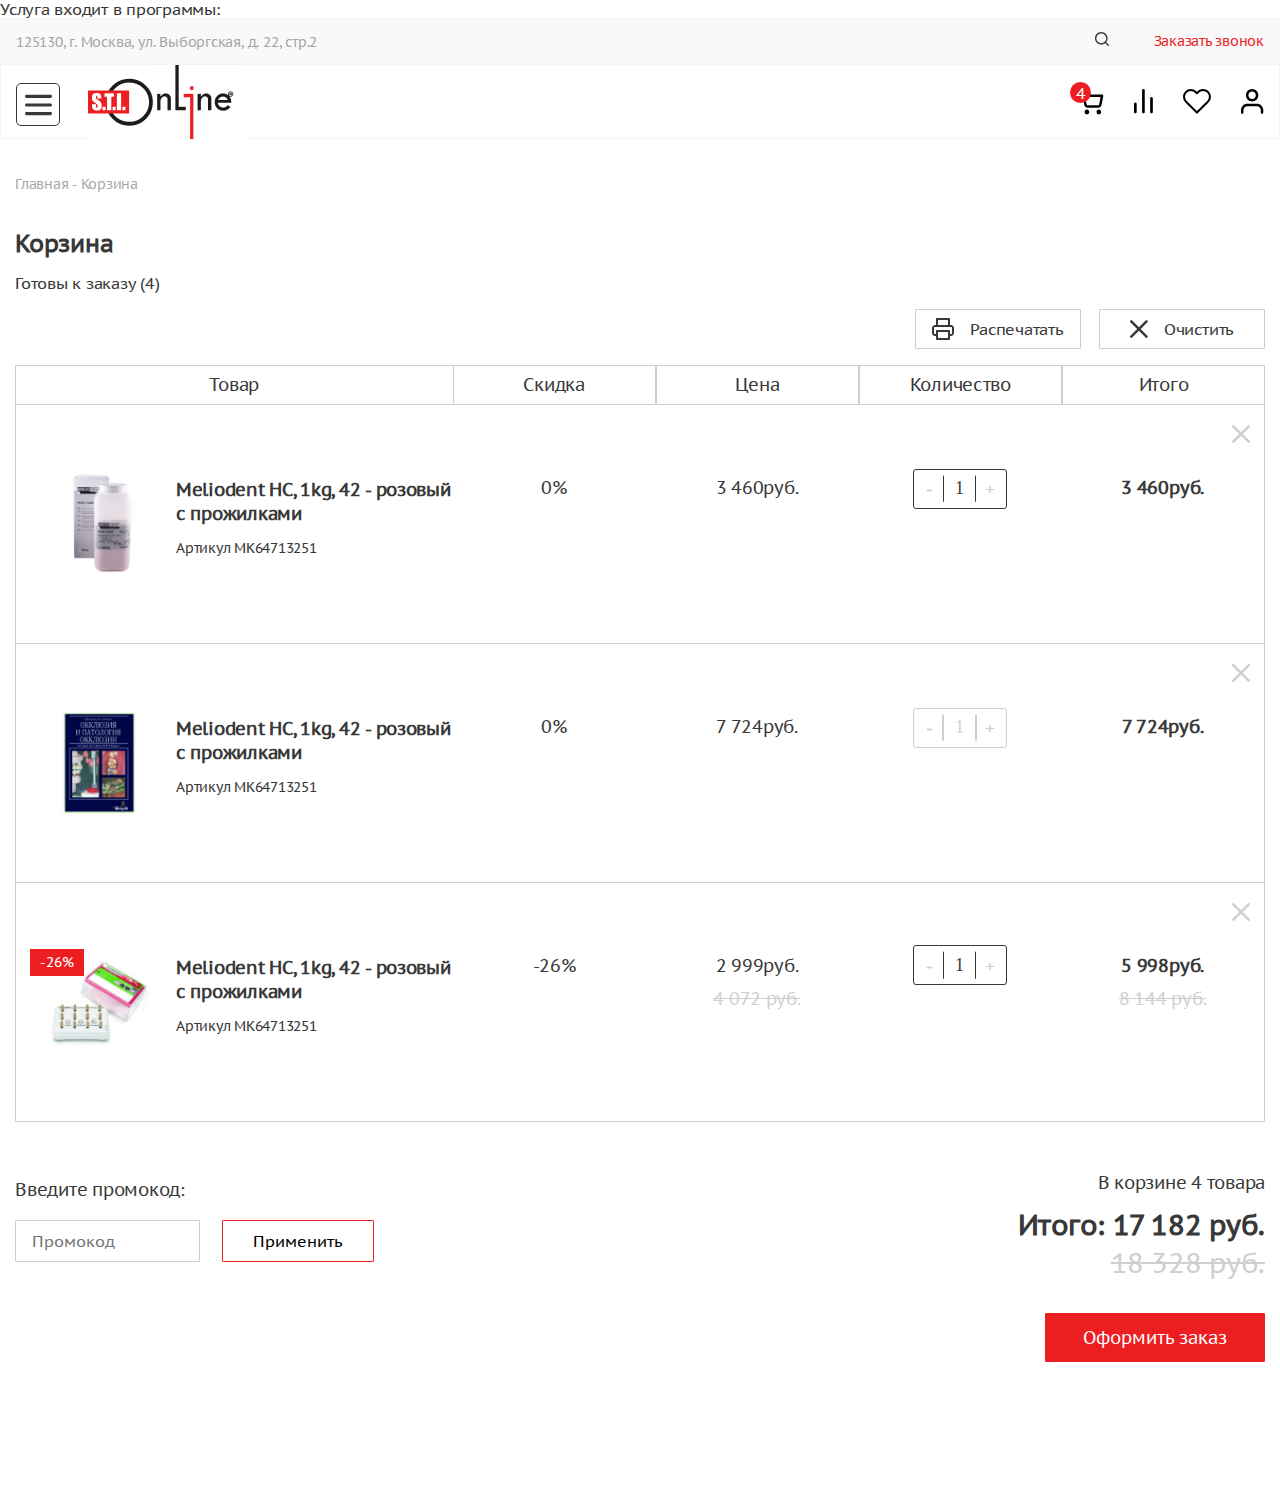
==== commit 020b04c8: "123" ====
--- a/index.html
+++ b/index.html
@@ -307,7 +307,7 @@
                 </div>
                 <div class="products-item-inner__options">
                   <div class="products-item-inner__sale">0%</div>
-                  <div class="products-item-inner__price">7 724 руб.</div>
+                  <div class="products-item-inner__price"><span>7 724</span> руб.</div>
                   <div class="products-item-inner__quantity">
                     <div class="prod_count_btn disabled">
                       <span class="btn-count minus minus-js" data-counter>-</span>
@@ -315,7 +315,7 @@
                       <span class="btn-count plus plus-js " data-counter>+</span>
                     </div>
                   </div>
-                  <div class="products-item-inner__amount">7 724 руб.</div>
+                  <div class="products-item-inner__amount"><span>7 724</span> руб.</div>
                 </div>
               </div>
               <div class="products-item-remove">
@@ -357,7 +357,7 @@
                   <div class="products-item-inner__info-right">
                     <div class="products-item-inner__sale">-26%</div>
                     <div class="products-item-inner__sale-price">
-                      <div class="products-item-inner__price">2 999 руб.</div>
+                      <div class="products-item-inner__price"><span>2 999</span> руб.</div>
                       <div class="products-item-inner__price old-price">4 072 руб.</div>
                     </div>
                     <div class="products-item-inner__quantity">
@@ -368,7 +368,7 @@
                       </div>
                     </div>
                     <div class="products-item-inner__sale-amount">
-                      <div class="products-item-inner__amount">5 998 руб.</div>
+                      <div class="products-item-inner__amount"><span>5 998</span> руб.</div>
                       <div class="products-item-inner__old-amount">8 144 руб.</div>
                     </div>
                   </div>
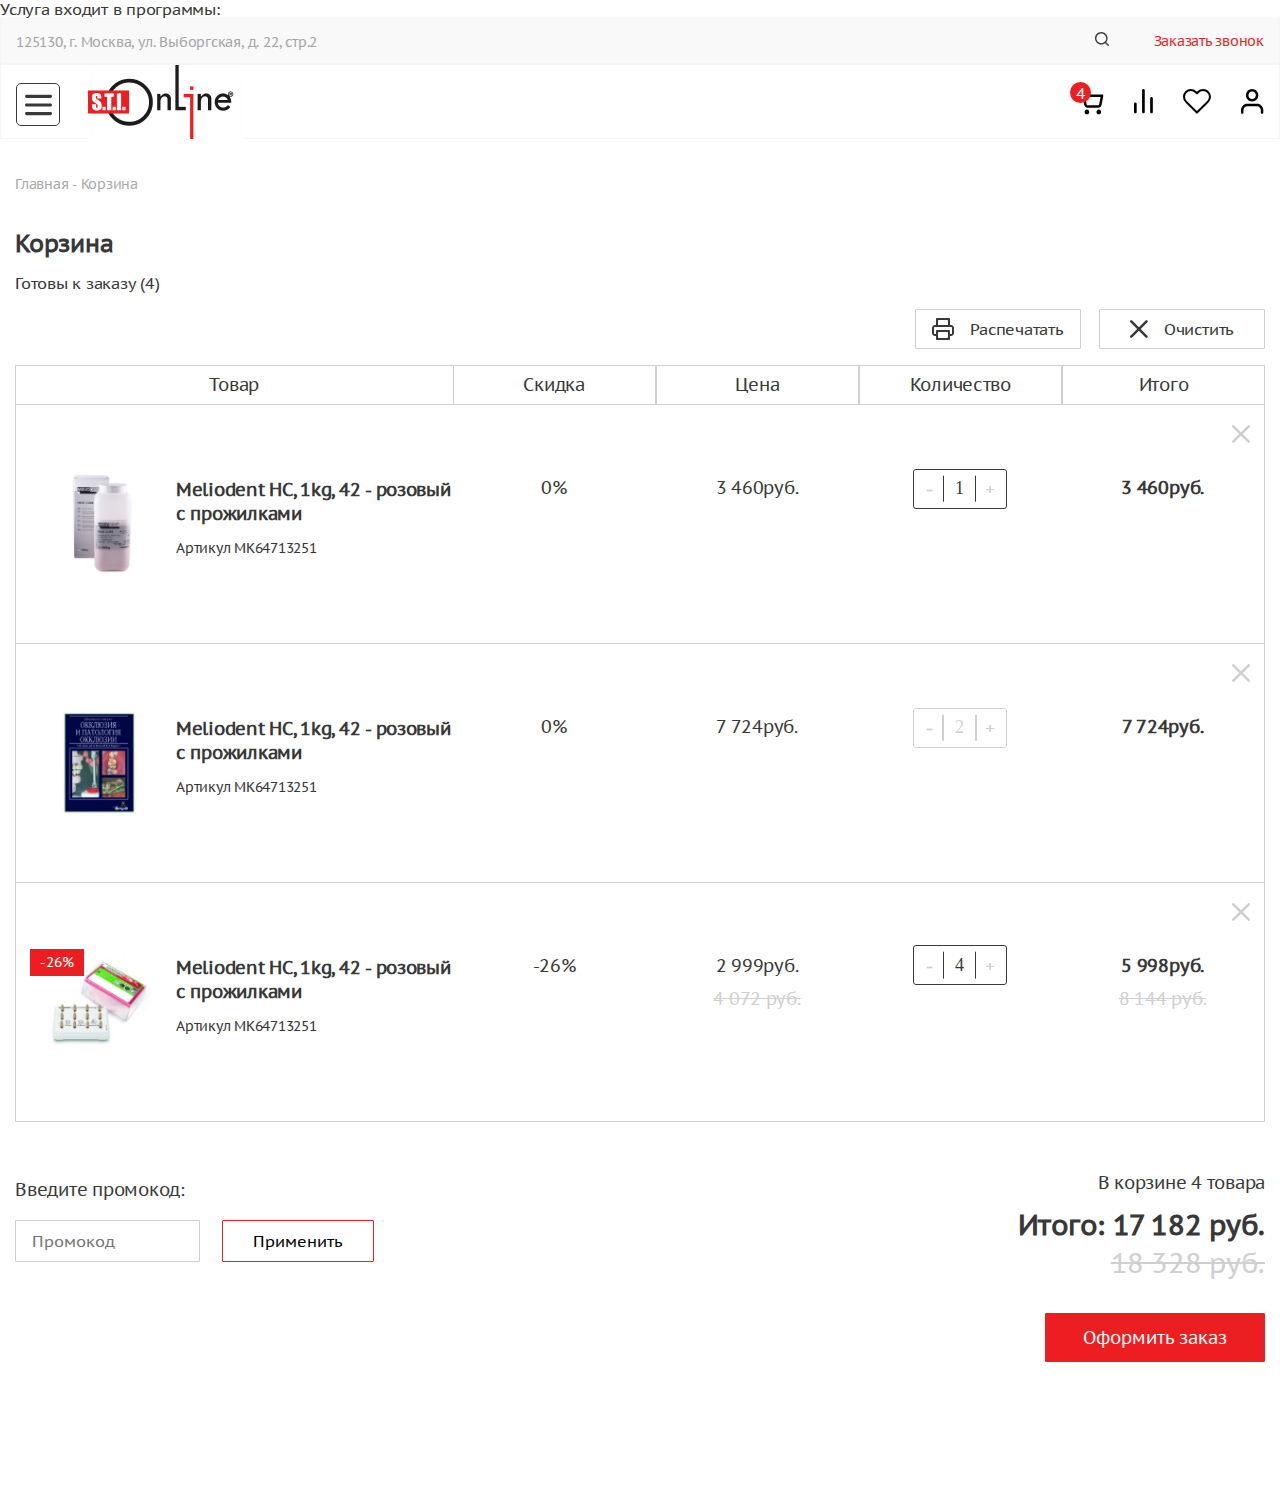
==== commit 370653e9: "counter" ====
--- a/index.html
+++ b/index.html
@@ -263,9 +263,9 @@
                   <div class="products-item-inner__price"><span>3 460</span> руб.</div>
                   <div class="products-item-inner__quantity">
                     <div class="prod_count_btn">
-                      <span class="btn-count minus-js minus" data-counter>-</span>
-                      <div class="btn-count count-js count">1</div>
-                      <span class="btn-count plus-js  plus" data-counter>+</span>
+                      <span class="btn-count minus-js minus" data-id="cart_1" >-</span>
+                      <div class="btn-count count-js count" >1</div>
+                      <span class="btn-count plus-js  plus" data-id="cart_1" >+</span>
                     </div>
                   </div>
                   <div class="products-item-inner__amount"><span>3 460</span> руб.</div>
@@ -310,9 +310,9 @@
                   <div class="products-item-inner__price"><span>7 724</span> руб.</div>
                   <div class="products-item-inner__quantity">
                     <div class="prod_count_btn disabled">
-                      <span class="btn-count minus minus-js" data-counter>-</span>
-                      <div class="btn-count count count-js">1</div>
-                      <span class="btn-count plus plus-js " data-counter>+</span>
+                      <span class="btn-count minus minus-js" data-id="cart_2">-</span>
+                      <div class="btn-count count count-js">2</div>
+                      <span class="btn-count plus plus-js " data-id="cart_2">+</span>
                     </div>
                   </div>
                   <div class="products-item-inner__amount"><span>7 724</span> руб.</div>
@@ -362,9 +362,9 @@
                     </div>
                     <div class="products-item-inner__quantity">
                       <div class="prod_count_btn">
-                        <span class="btn-count minus minus-js" data-counter>-</span>
-                        <div class="btn-count count count-js">1</div>
-                        <span class="btn-count plus plus-js " data-counter>+</span>
+                        <span class="btn-count minus minus-js" data-id="cart_3" >-</span>
+                        <div class="btn-count count count-js">4</div>
+                        <span class="btn-count plus plus-js "data-id="cart_3" >+</span>
                       </div>
                     </div>
                     <div class="products-item-inner__sale-amount">
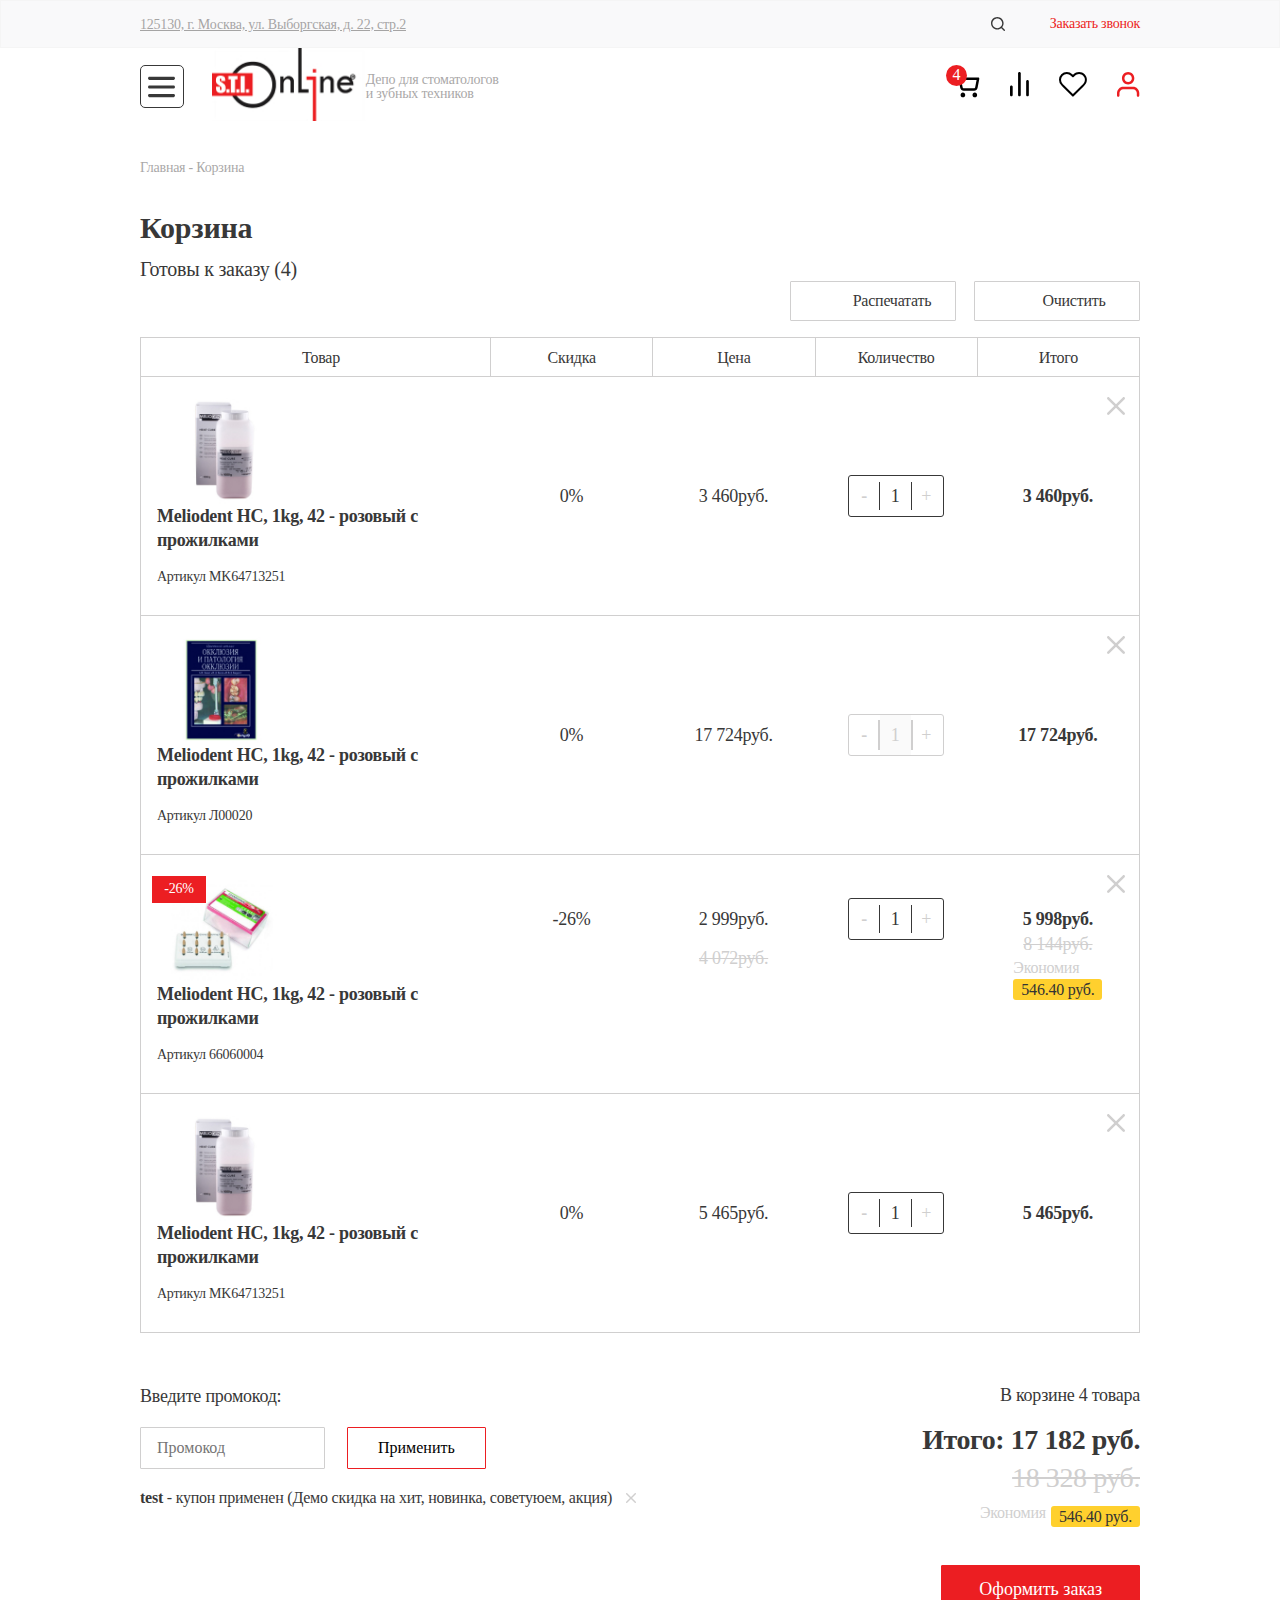
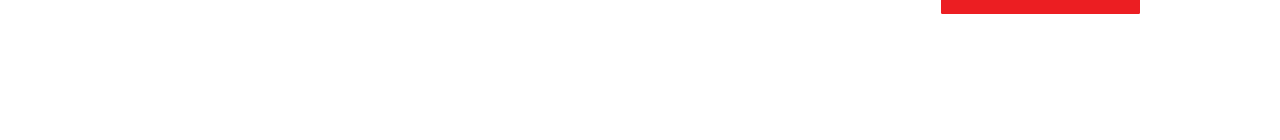
==== commit d2564196: "копия боевого проекта" ====
--- a/index.html
+++ b/index.html
@@ -1,502 +1,809 @@
 <!DOCTYPE html>
-<html lang="en">
+<html lang="ru">
   <head>
     <meta charset="UTF-8" />
     <meta http-equiv="X-UA-Compatible" content="IE=edge" />
     <meta name="viewport" content="width=device-width, initial-scale=1.0" />
-    <link rel="stylesheet" href="./order.css" />
+    <link rel="stylesheet" href="./css/style.css" />
     <title>Корзина</title>
   </head>
   <body>
-
-<section>
-  <tr style="background-color: #faf0e7 !important;">
-<td colspan="2" style="color:#fff"> Услуга входит в программы: </td>
-<td></td>
-</tr>
-</section>
-
-    <header>
-      <!-- mobile menu -->
-      <div class="red_mobile_menu container">
-        <button type="button" class="mobl_menu_btn_white" aria-expanded="false" data-menu-button>
-          <img src="./img/svg/red_mob_menu.svg" alt="кнопка мобильного меню" />
-        </button>
-        <div class="logo_mobile">
-          <img src="./img/svg/logo_mobile.svg" alt="логотип" />
-        </div>
-        <img class="icon_search_mobl" src="./img/svg/mobl_lupa.svg" alt="поиск" />
-        <div class="back_call_btn_red">
-          <img src="./img/svg/mobl_tel.svg" alt="заказать обратный звонок" />
-        </div>
-
-        <div class="navigation-menu" data-menu>
-          <ul class="header_menu_list_mobl list">
-            <li>
-              <div class="menu_item_mobl">
-                <p href="" class="main_menu_mobl arrow link">Каталог</p>
-              </div>
-            </li>
-            <li>
-              <div class="menu_item_mobl">
-                <a href="" class="main_menu_mobl arrow link">Акции</a>
-              </div>
-            </li>
-            <li>
-              <div class="menu_item_mobl">
-                <a href="" class="main_menu_mobl arrow link">О компании</a>
-              </div>
-            </li>
-            <li>
-              <div class="menu_item_mobl">
-                <a href="" class="main_menu_mobl arrow link">Доставка и оплата</a>
-              </div>
-            </li>
-            <li>
-              <div class="menu_item_mobl">
-                <a href="" class="main_menu_mobl arrow link">Контакты</a>
-              </div>
-            </li>
-          </ul>
-          <div>
-            <ul class="addres_header_mobl list">
-              <li class="list_link_item">
-                <a href="javascript:void(0)" class="link addres_link_text"
-                  >125130, г. Москва, ул. Выборгская, д. 22, стр.2</a
-                >
-              </li>
-              <li class="list_link_item">
-                <p class="addres_link_text">График работы: ПН-ПТ с 9:00 до 18:00</p>
-              </li>
-            </ul>
-            <ul class="header_icon_svg">
-              <li class="market_icon_item list">
-                <a href="javascript:void(0)" class="link">
-                  <img src="./img/svg/corzina.svg" class="menu_icon_item active" alt="корзина" />
-                  <span class="red_notification active">4</span>
-                </a>
-              </li>
-              <li class="market_icon_item list">
-                <a href="javascript:void(0)" class="link">
-                  <img src="./img/svg/grafik.svg" class="menu_icon_item" alt="сравнение" />
-                  <span class="red_notification"></span>
-                </a>
-              </li>
-              <li class="market_icon_item list">
-                <a href="javascript:void(0)" class="link">
-                  <img src="./img/svg/heart.svg" class="menu_icon_item" alt="избранное" />
-                  <span class="red_notification"></span>
-                </a>
-              </li>
-              <li class="market_icon_item list">
-                <a href="" class="link">
-                  <img src="./img/svg/chel.svg" class="menu_icon_item" alt="личный кабинет" />
-                  <span class="red_notification"></span>
-                </a>
-              </li>
-            </ul>
-          </div>
-        </div>
-      </div>
-
-      <!-- end mobile menu -->
-
-      <!-- tab and desktop menu -->
-      <div class="desktop_header">
-        <address class="header_first_part">
-          <div class="container addres_flex">
-            <ul class="addres_header">
-              <li class="list_link_item list">
-                <a href="" class="link addres_link_text">125130, г. Москва, ул. Выборгская, д. 22, стр.2</a>
-              </li>
-              <li class="list_link_item list">
-                <p class="addres_link_text work_time">График работы: ПН-ПТ с 9:00 до 18:00</p>
-              </li>
-            </ul>
-            <div class="contact_header">
-              <img class="icon_search" src="./img/svg/lupa.svg" alt="поиск" />
-              <div class="back_call_btn">Заказать звонок</div>
-              <a href="tel:+74951183787" class="tel_link link">+7 (495) 118-37-87</a>
+    <div class="clio-wrapper">
+      <header class="clio-header">
+        <!-- mobile menu -->
+        <div class="clio-mobile-menu">
+          <div class="clio-red_mobile_menu clio-container">
+            <button type="button" class="clio-mobl_menu_btn_white clio-dropdown-menu">
+              <img src="./img/svg/red_mob_menu.svg" alt="кнопка мобильного меню" />
+            </button>
+            <div class="clio-logo_mobile">
+              <img src="./img/svg/logo_mobile.svg" alt="логотип" />
+            </div>
+            <img class="clio-icon_search_mobl" src="./img/svg/mobl_lupa.svg" alt="поиск" />
+            <div class="clio-back_call_btn_red dropdown-mobile-phone">
+              <img src="./img/svg/mobl_tel.svg" alt="заказать обратный звонок" />
             </div>
           </div>
-        </address>
-        <div class="header_second_part">
-          <div class="container header_mobl">
-            <button type="button" class="mobl_menu_btn" aria-expanded="false" data-menu-mobl-button>
-              <img src="./img/svg/mobl_menu.svg" alt="кнопка мобильного меню" />
-            </button>
-
-            <div class="addres_flex second_part">
-              <div class="logo">
-                <img src="./img/logo.jpg" alt="логотип" />
-              </div>
-
-              <div class="logo_titel">
-                <p class="logo_titel_text">
-                  Депо для стоматологов <br />
-                  и зубных техников
-                </p>
-              </div>
-              <div class="header_menu" data-menu-mobl>
-                <ul class="header_menu_list list">
-                  <li class="menu_item">
-                    <div class="menu_item_mobl">
-                      <a href="" class="main_menu main_menu_mobl arrow link">
-                        Каталог
-                        <img src="./img/svg/red_arrow.svg" class="red_arrow_menu" alt="стрелка открыть меню" />
-                      </a>
-                    </div>
-                  </li>
-                  <li class="menu_item">
-                    <div class="menu_item_mobl">
-                      <a href="" class="main_menu main_menu_mobl arrow link">Акции</a>
-                    </div>
-                  </li>
-                  <li class="menu_item">
-                    <div class="menu_item_mobl">
-                      <a href="" class="main_menu main_menu_mobl arrow link"
-                        >О компании
-                        <img src="./img/svg/red_arrow.svg" class="red_arrow_menu" alt="стрелка открыть меню" />
-                      </a>
-                    </div>
-                  </li>
-                  <li class="menu_item">
-                    <div class="menu_item_mobl">
-                      <a href="" class="main_menu main_menu_mobl arrow link"
-                        >Доставка и оплата
-                        <img src="./img/svg/red_arrow.svg" class="red_arrow_menu" alt="стрелка открыть меню" />
-                      </a>
-                    </div>
-                  </li>
-                  <li class="menu_item">
-                    <div class="menu_item_mobl">
-                      <a href="" class="main_menu main_menu_mobl arrow link">Контакты</a>
-                    </div>
-                  </li>
-                </ul>
-              </div>
-              <div class="menu-options-prodact">
-                <ul class="header_icon_svg">
-                  <li class="market_icon_item list basket-js">
-                    <a href="javascript:void(0)" class="link">
-                      <img src="./img/svg/corzina.svg" class="menu_icon_item active" alt="корзина" />
-                      <span class="red_notification active">4</span>
-                    </a>
-                  </li>
-                  <li class="market_icon_item list">
-                    <a href="javascript:void(0)" class="link">
-                      <img src="./img/svg/grafik.svg" class="menu_icon_item" alt="сравнение" />
-                      <span class="red_notification"></span>
-                    </a>
-                  </li>
-                  <li class="market_icon_item list">
-                    <a href="javascript:void(0)" class="link">
-                      <img src="./img/svg/heart.svg" class="menu_icon_item" alt="избранное" />
-                      <span class="red_notification"></span>
-                    </a>
-                  </li>
-                  <li class="market_icon_item list">
-                    <a href="javascript:void(0)" class="link">
-                      <img src="./img/svg/chel.svg" class="menu_icon_item" alt="личный кабинет" />
-                      <span class="red_notification"></span>
-                    </a>
-                  </li>
-                </ul>
-              </div>
+
+          <div class="clio-sidenav">
+            <div class="clio-sidenav__content">
+              <a href="javascript:void(0)" class="clio-sidenav__dropdown-link">Главная</a>
+              <a href="javascript:void(0)" class="clio-sidenav__dropdown-link">Производители</a>
+
+              <div class="clio-sidenav__dropdown-btn">
+                <div class="clio-dropdown__wrap">
+                  <div class="clio-question__text">
+                    Вопросы
+                    <span class="clio-chevron-right">
+                      <svg width="20" height="11" viewBox="0 0 20 11" fill="none" xmlns="http://www.w3.org/2000/svg">
+                        <path d="M1 1L10 10L19 1" stroke-width="2" stroke-linecap="round" stroke-linejoin="round" />
+                      </svg>
+                    </span>
+                  </div>
+                </div>
+                <div class="clio-dropdown-container">
+                  <a href="javascript:void(0)" class="clio-dropdown-container__link">Ссылка 1</a>
+                  <a href="javascript:void(0)" class="clio-dropdown-container__link">Ссылка 2</a>
+                  <a href="javascript:void(0)" class="clio-dropdown-container__link">Ссылка 3</a>
+                  <a href="javascript:void(0)" class="clio-dropdown-container__link">Ссылка 4</a>
+                  <a href="javascript:void(0)" class="clio-dropdown-container__link">Ссылка 5</a>
+                </div>
+              </div>
+
+              <div class="clio-sidenav__dropdown-btn">
+                <div class="clio-dropdown__wrap">
+                  <div class="clio-question__text">
+                    Ответы
+                    <span class="clio-chevron-right">
+                      <svg width="20" height="11" viewBox="0 0 20 11" fill="none" xmlns="http://www.w3.org/2000/svg">
+                        <path d="M1 1L10 10L19 1" stroke-width="2" stroke-linecap="round" stroke-linejoin="round" />
+                      </svg>
+                    </span>
+                  </div>
+                </div>
+                <div class="clio-dropdown-container">
+                  <a href="javascript:void(0)" class="clio-dropdown-container__link">Ссылка 1</a>
+                  <a href="javascript:void(0)" class="clio-dropdown-container__link">Ссылка 2</a>
+                  <a href="javascript:void(0)" class="clio-dropdown-container__link">Ссылка 3</a>
+                  <a href="javascript:void(0)" class="clio-dropdown-container__link">Ссылка 4</a>
+                  <a href="javascript:void(0)" class="clio-dropdown-container__link">Ссылка 5</a>
+                </div>
+              </div>
+
+              <div class="clio-sidenav__dropdown-btn">
+                <div class="clio-dropdown__wrap">
+                  <div class="clio-question__text">
+                    Каталог
+                    <span class="clio-chevron-right">
+                      <svg width="20" height="11" viewBox="0 0 20 11" fill="none" xmlns="http://www.w3.org/2000/svg">
+                        <path d="M1 1L10 10L19 1" stroke-width="2" stroke-linecap="round" stroke-linejoin="round" />
+                      </svg>
+                    </span>
+                  </div>
+                </div>
+                <div class="clio-dropdown-container">
+                  <a href="javascript:void(0)" class="clio-dropdown-container__link">Ссылка 1</a>
+                  <a href="javascript:void(0)" class="clio-dropdown-container__link">Ссылка 2</a>
+                  <a href="javascript:void(0)" class="clio-dropdown-container__link">Ссылка 3</a>
+                  <a href="javascript:void(0)" class="clio-dropdown-container__link">Ссылка 4</a>
+                  <a href="javascript:void(0)" class="clio-dropdown-container__link">Ссылка 5</a>
+                </div>
+              </div>
+
+              <div class="clio-sidenav__dropdown-btn">
+                <div class="clio-dropdown__wrap">
+                  <div class="clio-question__text">
+                    Акции
+                    <span class="clio-chevron-right">
+                      <svg width="20" height="11" viewBox="0 0 20 11" fill="none" xmlns="http://www.w3.org/2000/svg">
+                        <path d="M1 1L10 10L19 1" stroke-width="2" stroke-linecap="round" stroke-linejoin="round" />
+                      </svg>
+                    </span>
+                  </div>
+                </div>
+                <div class="clio-dropdown-container">
+                  <a href="javascript:void(0)" class="clio-dropdown-container__link">Ссылка 1</a>
+                  <a href="javascript:void(0)" class="clio-dropdown-container__link">Ссылка 2</a>
+                  <a href="javascript:void(0)" class="clio-dropdown-container__link">Ссылка 3</a>
+                  <a href="javascript:void(0)" class="clio-dropdown-container__link">Ссылка 4</a>
+                  <a href="javascript:void(0)" class="clio-dropdown-container__link">Ссылка 5</a>
+                </div>
+              </div>
+
+              <div class="clio-sidenav__dropdown-btn">
+                <div class="clio-dropdown__wrap">
+                  <div class="clio-question__text">
+                    Компания
+                    <span class="clio-chevron-right">
+                      <svg width="20" height="11" viewBox="0 0 20 11" fill="none" xmlns="http://www.w3.org/2000/svg">
+                        <path d="M1 1L10 10L19 1" stroke-width="2" stroke-linecap="round" stroke-linejoin="round" />
+                      </svg>
+                    </span>
+                  </div>
+                </div>
+                <div class="clio-dropdown-container">
+                  <a href="javascript:void(0)" class="clio-dropdown-container__link">Ссылка 1</a>
+                  <a href="javascript:void(0)" class="clio-dropdown-container__link">Ссылка 2</a>
+                  <a href="javascript:void(0)" class="clio-dropdown-container__link">Ссылка 3</a>
+                  <a href="javascript:void(0)" class="clio-dropdown-container__link">Ссылка 4</a>
+                  <a href="javascript:void(0)" class="clio-dropdown-container__link">Ссылка 5</a>
+                </div>
+              </div>
+
+              <div class="clio-sidenav__dropdown-btn">
+                <div class="clio-dropdown__wrap">
+                  <div class="clio-question__text">
+                    Как купить
+                    <span class="clio-chevron-right">
+                      <svg width="20" height="11" viewBox="0 0 20 11" fill="none" xmlns="http://www.w3.org/2000/svg">
+                        <path d="M1 1L10 10L19 1" stroke-width="2" stroke-linecap="round" stroke-linejoin="round" />
+                      </svg>
+                    </span>
+                  </div>
+                </div>
+                <div class="clio-dropdown-container">
+                  <a href="javascript:void(0)" class="clio-dropdown-container__link">Ссылка 1</a>
+                  <a href="javascript:void(0)" class="clio-dropdown-container__link">Ссылка 2</a>
+                  <a href="javascript:void(0)" class="clio-dropdown-container__link">Ссылка 3</a>
+                  <a href="javascript:void(0)" class="clio-dropdown-container__link">Ссылка 4</a>
+                  <a href="javascript:void(0)" class="clio-dropdown-container__link">Ссылка 5</a>
+                </div>
+              </div>
+
+              <a href="javascript:void(0)" class="clio-sidenav__dropdown-link">Опть</a>
+            </div>
+
+            <div class="clio-sidenav__info">
+              <p class="clio-sidenav__info_text">125130, г. Москва, ул. Выборгская, д. 22, стр.2</p>
+              <p class="clio-sidenav__info_text">График работы: ПН-ПТ с 9:00 до 18:00</p>
             </div>
           </div>
         </div>
-      </div>
-    </header>
-
-    
-
-    <section class="basket">
-      <div class="container">
-        <p class="breadcrumbs">Главная - Корзина</p>
-        <form action="##">
-          <h1 class="titel_page">Корзина</h1>
-          <p>Готовы к заказу (<span>4</span>)</p>
-
-          <div class="prod-action">
-            <button type="button" class="print_btn">
-              <div class="print_icon"></div>
-              Распечатать
-            </button>
-            <button type="button" class="clean_btn">
-              <div class="clean_icon"></div>
-              Очистить
-            </button>
-          </div>
-
-          <div class="products">
-            <!-- шапка корзины -->
-            <div class="products-header">
-              <div class="products__column products__name">Товар</div>
-              <div class="roducts__column products__options">
-                <div class="products__column products__sale">Скидка</div>
-                <div class="products__column products__price">Цена</div>
-                <div class="products__column products__quantity">Количество</div>
-                <div class="products__column products__amount">Итого</div>
+        <!-- end mobile menu -->
+
+        <!-- tab and desktop menu -->
+        <div class="clio-desktop_header">
+          <address class="clio-header_first_part">
+            <div class="clio-container clio-addres_flex">
+              <ul class="clio-addres_header">
+                <li class="clio-list_link_item clio-list">
+                  <a href="javascript:void(0)" class="clio-link clio-addres_link_text"
+                    >125130, г. Москва, ул. Выборгская, д. 22, стр.2</a
+                  >
+                </li>
+                <li class="clio-list_link_item clio-list">
+                  <p class="clio-addres_link_text clio-work_time">График работы: ПН-ПТ с 9:00 до 18:00</p>
+                </li>
+              </ul>
+              <div class="clio-contact_header">
+                <img class="clio-icon_search" src="./img/svg/lupa.svg" alt="поиск" />
+                <div class="clio-back_call_btn">Заказать звонок</div>
+                <a href="tel:+74951183787" class="clio-tel_link clio-link">+7 (495) 118-37-87</a>
               </div>
             </div>
-
-            <!-- обычный товар -->
-            <div class="products-item">
-              <div class="products-item-inner">
-                <div class="products-item-inner__info">
-                  <div class="products-item-inner__img">
-                    <picture>
-                      <source srcset="./img/basket/img_card.webp" type="image/webp" />
-                      <img src="./img/basket/img_card.jpg" alt="картинка товара" class="card__img" />
-                    </picture>
-                  </div>
-                  <div class="products-item-inner__title">
-                    <p class="products-item-inner__name">Meliodent HC, 1kg, 42 - розовый c прожилками</p>
-                    <p class="products-item-inner__setting">Артикул MK64713251</p>
-                    <p class="products-item-inner__setting products-item-inner__setting_sale">Скидка 0%</p>
-                  </div>
-                </div>
-
-                <div class="products-item-inner__options">
-                  <div class="products-item-inner__sale">0%</div>
-                  <div class="products-item-inner__price"><span>3 460</span> руб.</div>
-                  <div class="products-item-inner__quantity">
-                    <div class="prod_count_btn">
-                      <span class="btn-count minus-js minus" data-id="cart_1" >-</span>
-                      <div class="btn-count count-js count" >1</div>
-                      <span class="btn-count plus-js  plus" data-id="cart_1" >+</span>
-                    </div>
-                  </div>
-                  <div class="products-item-inner__amount"><span>3 460</span> руб.</div>
-                </div>
-              </div>
-              <div class="products-item-remove">
-                <svg width="18" height="18" viewBox="0 0 18 18" fill="none" xmlns="http://www.w3.org/2000/svg">
-                  <path
-                    fill-rule="evenodd"
-                    clip-rule="evenodd"
-                    d="M17.6234 0.376577C18.1255 0.87868 18.1255 1.69275 17.6234 2.19485L2.19485 17.6234C1.69275 18.1255 0.87868 18.1255 0.376577 17.6234C-0.125526 17.1213 -0.125526 16.3073 0.376577 15.8051L15.8051 0.376577C16.3073 -0.125526 17.1213 -0.125526 17.6234 0.376577Z"
-                    fill="#D0CFCF"
-                  />
-                  <path
-                    fill-rule="evenodd"
-                    clip-rule="evenodd"
-                    d="M0.376577 0.376577C0.87868 -0.125526 1.69275 -0.125526 2.19485 0.376577L17.6234 15.8051C18.1255 16.3073 18.1255 17.1213 17.6234 17.6234C17.1213 18.1255 16.3073 18.1255 15.8051 17.6234L0.376577 2.19485C-0.125526 1.69275 -0.125526 0.87868 0.376577 0.376577Z"
-                    fill="#D0CFCF"
-                  />
-                </svg>
-              </div>
-            </div>
-
-            <!-- один остаток -->
-            <div class="products-item one-remainder">
-              <div class="products-item-inner">
-                <div class="products-item-inner__info">
-                  <div class="products-item-inner__img">
-                    <picture>
-                      <source srcset="./img/basket/img_card_2.webp" type="image/webp" />
-                      <img src="./img/basket/img_card_2.jpg" alt="картинка товара" class="card__img" />
-                    </picture>
-                  </div>
-                  <div class="products-item-inner__title">
-                    <p class="products-item-inner__name">Meliodent HC, 1kg, 42 - розовый c прожилками</p>
-                    <p class="products-item-inner__setting">Артикул MK64713251</p>
-                    <p class="products-item-inner__setting products-item-inner__setting_sale">Скидка 0%</p>
-                  </div>
-                </div>
-                <div class="products-item-inner__options">
-                  <div class="products-item-inner__sale">0%</div>
-                  <div class="products-item-inner__price"><span>7 724</span> руб.</div>
-                  <div class="products-item-inner__quantity">
-                    <div class="prod_count_btn disabled">
-                      <span class="btn-count minus minus-js" data-id="cart_2">-</span>
-                      <div class="btn-count count count-js">2</div>
-                      <span class="btn-count plus plus-js " data-id="cart_2">+</span>
-                    </div>
-                  </div>
-                  <div class="products-item-inner__amount"><span>7 724</span> руб.</div>
-                </div>
-              </div>
-              <div class="products-item-remove">
-                <svg width="18" height="18" viewBox="0 0 18 18" fill="none" xmlns="http://www.w3.org/2000/svg">
-                  <path
-                    fill-rule="evenodd"
-                    clip-rule="evenodd"
-                    d="M17.6234 0.376577C18.1255 0.87868 18.1255 1.69275 17.6234 2.19485L2.19485 17.6234C1.69275 18.1255 0.87868 18.1255 0.376577 17.6234C-0.125526 17.1213 -0.125526 16.3073 0.376577 15.8051L15.8051 0.376577C16.3073 -0.125526 17.1213 -0.125526 17.6234 0.376577Z"
-                    fill="#D0CFCF"
-                  />
-                  <path
-                    fill-rule="evenodd"
-                    clip-rule="evenodd"
-                    d="M0.376577 0.376577C0.87868 -0.125526 1.69275 -0.125526 2.19485 0.376577L17.6234 15.8051C18.1255 16.3073 18.1255 17.1213 17.6234 17.6234C17.1213 18.1255 16.3073 18.1255 15.8051 17.6234L0.376577 2.19485C-0.125526 1.69275 -0.125526 0.87868 0.376577 0.376577Z"
-                    fill="#D0CFCF"
-                  />
-                </svg>
-              </div>
-            </div>
-
-            <!-- скидка на товар -->
-            <div class="products-item discount-product">
-              <div class="products-item-inner">
-                <div class="products-item-inner__info">
-                  <div class="products-item-inner__img">
-                    <picture>
-                      <source srcset="./img/basket/img_card_3.webp" type="image/webp" />
-                      <img src="./img/basket/img_card_3.jpg" alt="картинка товара" class="card__img" />
-                    </picture>
-                  </div>
-                  <div class="products-item-inner__title">
-                    <p class="products-item-inner__name">Meliodent HC, 1kg, 42 - розовый c прожилками</p>
-                    <p class="products-item-inner__setting">Артикул MK64713251</p>
-                    <p class="products-item-inner__setting products-item-inner__setting_sale">Скидка 0%</p>
-                  </div>
-                </div>
-
-                <div class="products-item-inner__options">
-                  <div class="products-item-inner__info-right">
-                    <div class="products-item-inner__sale">-26%</div>
-                    <div class="products-item-inner__sale-price">
-                      <div class="products-item-inner__price"><span>2 999</span> руб.</div>
-                      <div class="products-item-inner__price old-price">4 072 руб.</div>
-                    </div>
-                    <div class="products-item-inner__quantity">
-                      <div class="prod_count_btn">
-                        <span class="btn-count minus minus-js" data-id="cart_3" >-</span>
-                        <div class="btn-count count count-js">4</div>
-                        <span class="btn-count plus plus-js "data-id="cart_3" >+</span>
-                      </div>
-                    </div>
-                    <div class="products-item-inner__sale-amount">
-                      <div class="products-item-inner__amount"><span>5 998</span> руб.</div>
-                      <div class="products-item-inner__old-amount">8 144 руб.</div>
-                    </div>
-                  </div>
-                </div>
-              </div>
-              <div class="products-item-remove">
-                <svg width="18" height="18" viewBox="0 0 18 18" fill="none" xmlns="http://www.w3.org/2000/svg">
-                  <path
-                    fill-rule="evenodd"
-                    clip-rule="evenodd"
-                    d="M17.6234 0.376577C18.1255 0.87868 18.1255 1.69275 17.6234 2.19485L2.19485 17.6234C1.69275 18.1255 0.87868 18.1255 0.376577 17.6234C-0.125526 17.1213 -0.125526 16.3073 0.376577 15.8051L15.8051 0.376577C16.3073 -0.125526 17.1213 -0.125526 17.6234 0.376577Z"
-                    fill="#D0CFCF"
-                  />
-                  <path
-                    fill-rule="evenodd"
-                    clip-rule="evenodd"
-                    d="M0.376577 0.376577C0.87868 -0.125526 1.69275 -0.125526 2.19485 0.376577L17.6234 15.8051C18.1255 16.3073 18.1255 17.1213 17.6234 17.6234C17.1213 18.1255 16.3073 18.1255 15.8051 17.6234L0.376577 2.19485C-0.125526 1.69275 -0.125526 0.87868 0.376577 0.376577Z"
-                    fill="#D0CFCF"
-                  />
-                </svg>
+          </address>
+          <div class="clio-header_second_part">
+            <div class="clio-container clio-header_mobl">
+              <button type="button" class="clio-mobl_menu_btn clio-dropdown-menu">
+                <img src="./img/svg/mobl_menu.svg" alt="кнопка мобильного меню" />
+              </button>
+
+              <div class="clio-addres_flex clio-second_part">
+                <div class="clio-logo-title-wrap">
+                  <div class="clio-logo">
+                    <img src="./img/logo.jpg" alt="логотип" />
+                  </div>
+
+                  <div class="clio-logo_titel">
+                    <p class="clio-logo_titel_text">
+                      Депо для стоматологов <br />
+                      и зубных техников
+                    </p>
+                  </div>
+                </div>
+
+                <div class="clio-header-menu_">
+                  <nav class="clio-header-menu__nav_">
+                    <ul class="clio-header-menu__list_">
+                      <li class="clio-header-menu__item_ clio-header-menu__dropdown_">
+                        <a href="javascript:void(0)" class="clio-header-menu__link_">
+                          Каталог
+                          <svg width="13" height="8" viewBox="0 0 13 8" fill="none" xmlns="http://www.w3.org/2000/svg">
+                            <path
+                              fill-rule="evenodd"
+                              clip-rule="evenodd"
+                              d="M1.17899 1.17899C1.41764 0.940337 1.80458 0.940337 2.04323 1.17899L6.5 5.63576L10.9568 1.17899C11.1954 0.940337 11.5824 0.940337 11.821 1.17899C12.0597 1.41764 12.0597 1.80458 11.821 2.04323L6.93212 6.93212C6.69347 7.17077 6.30653 7.17077 6.06788 6.93212L1.17899 2.04323C0.940337 1.80458 0.940337 1.41764 1.17899 1.17899Z"
+                              fill="#EC1E22"
+                              stroke="#EC1E22"
+                              stroke-width="0.4"
+                              stroke-linecap="round"
+                              stroke-linejoin="round"
+                            />
+                          </svg>
+                        </a>
+                        <div class="clio-catalog-menu-wrapper">
+                          <div class="clio-container">
+                            <div class="clio-catalog-menu-inner">
+                              <div class="clio-catalog-menu__item">
+                                <div class="clio-catalog-menu__image">
+                                  <img src="http://webdev.r-top.ru/sti/img/menu/anasrezia.jpg" alt="анастезия" />
+                                </div>
+                                <div class="clio-catalog-menu__description">
+                                  <p class="clio-catalog-menu__title">
+                                    <a class="clio-catalog-menu__title_link" href="##">Анестезия</a>
+                                  </p>
+                                  <ul class="clio-catalog-menu__nav-item">
+                                    <li><a class="clio-catalog-menu__link" href="##">Карпульные иглы</a></li>
+                                    <li>
+                                      <a class="clio-catalog-menu__link" href="##">Фотополимеризационные устройства</a>
+                                    </li>
+                                  </ul>
+                                </div>
+                              </div>
+
+                              <div class="clio-catalog-menu__item">
+                                <div class="clio-catalog-menu__image">
+                                  <img src="http://webdev.r-top.ru/sti/img/menu/anasrezia.jpg" alt="анастезия" />
+                                </div>
+                                <div class="clio-catalog-menu__description">
+                                  <p class="clio-catalog-menu__title">
+                                    <a class="clio-catalog-menu__title_link" href="##">Анестезия</a>
+                                  </p>
+                                  <ul class="clio-catalog-menu__nav-item">
+                                    <li><a class="clio-catalog-menu__link" href="##">Карпульные иглы</a></li>
+                                    <li><a class="clio-catalog-menu__link" href="##">Инъекционная анестезия</a></li>
+                                  </ul>
+                                </div>
+                              </div>
+
+                              <div class="clio-catalog-menu__item">
+                                <div class="clio-catalog-menu__image">
+                                  <img src="http://webdev.r-top.ru/sti/img/menu/anasrezia.jpg" alt="анастезия" />
+                                </div>
+                                <div class="clio-catalog-menu__description">
+                                  <p class="clio-catalog-menu__title">
+                                    <a class="clio-catalog-menu__title_link" href="##">Анестезия</a>
+                                  </p>
+                                  <ul class="clio-catalog-menu__nav-item">
+                                    <li><a class="clio-catalog-menu__link" href="##">Карпульные иглы</a></li>
+                                    <li><a class="clio-catalog-menu__link" href="##">Инъекционная анестезия</a></li>
+                                    <li><a class="clio-catalog-menu__link" href="##">Карпульные иглы</a></li>
+                                    <li><a class="clio-catalog-menu__link" href="##">Инъекционная анестезия</a></li>
+                                    <li><a class="clio-catalog-menu__link" href="##">Карпульные иглы</a></li>
+                                    <li><a class="clio-catalog-menu__link" href="##">Инъекционная анестезия</a></li>
+                                    <li><a class="clio-catalog-menu__link" href="##">Карпульные иглы</a></li>
+                                    <li><a class="clio-catalog-menu__link" href="##">Инъекционная анестезия</a></li>
+                                  </ul>
+                                </div>
+                              </div>
+
+                              <div class="clio-catalog-menu__item">
+                                <div class="clio-catalog-menu__image">
+                                  <img src="http://webdev.r-top.ru/sti/img/menu/anasrezia.jpg" alt="анастезия" />
+                                </div>
+                                <div class="clio-catalog-menu__description">
+                                  <p class="clio-catalog-menu__title">
+                                    <a class="clio-catalog-menu__title_link" href="##">Анестезия</a>
+                                  </p>
+                                  <ul class="clio-catalog-menu__nav-item">
+                                    <li><a class="clio-catalog-menu__link" href="##">Карпульные иглы</a></li>
+                                    <li><a class="clio-catalog-menu__link" href="##">Инъекционная анестезия</a></li>
+                                    <li><a class="clio-catalog-menu__link" href="##">Карпульные иглы</a></li>
+                                    <li><a class="clio-catalog-menu__link" href="##">Инъекционная анестезия</a></li>
+                                  </ul>
+                                </div>
+                              </div>
+
+                              <div class="clio-catalog-menu__item">
+                                <div class="clio-catalog-menu__image">
+                                  <img src="http://webdev.r-top.ru/sti/img/menu/anasrezia.jpg" alt="анастезия" />
+                                </div>
+                                <div class="clio-catalog-menu__description">
+                                  <p class="clio-catalog-menu__title">
+                                    <a class="clio-catalog-menu__title_link" href="##">Анестезия</a>
+                                  </p>
+                                  <ul class="clio-catalog-menu__nav-item">
+                                    <li><a class="clio-catalog-menu__link" href="##">Карпульные иглы</a></li>
+                                    <li><a class="clio-catalog-menu__link" href="##">Инъекционная анестезия</a></li>
+                                    <li><a class="clio-catalog-menu__link" href="##">Карпульные иглы</a></li>
+                                    <li><a class="clio-catalog-menu__link" href="##">Инъекционная анестезия</a></li>
+                                    <li><a class="clio-catalog-menu__link" href="##">Карпульные иглы</a></li>
+                                    <li><a class="clio-catalog-menu__link" href="##">Инъекционная анестезия</a></li>
+                                    <li><a class="clio-catalog-menu__link" href="##">Карпульные иглы</a></li>
+                                    <li><a class="clio-catalog-menu__link" href="##">Инъекционная анестезия</a></li>
+                                    <li><a class="clio-catalog-menu__link" href="##">Карпульные иглы</a></li>
+                                    <li><a class="clio-catalog-menu__link" href="##">Инъекционная анестезия</a></li>
+                                    <li><a class="clio-catalog-menu__link" href="##">Карпульные иглы</a></li>
+                                    <li><a class="clio-catalog-menu__link" href="##">Инъекционная анестезия</a></li>
+                                  </ul>
+                                </div>
+                              </div>
+
+                              <div class="clio-catalog-menu__item">
+                                <div class="clio-catalog-menu__image">
+                                  <img src="http://webdev.r-top.ru/sti/img/menu/anasrezia.jpg" alt="анастезия" />
+                                </div>
+                                <div class="clio-catalog-menu__description">
+                                  <p class="clio-catalog-menu__title">
+                                    <a class="clio-catalog-menu__title_link" href="##">Анестезия</a>
+                                  </p>
+                                  <ul class="clio-catalog-menu__nav-item">
+                                    <li><a class="clio-catalog-menu__link" href="##">Карпульные иглы</a></li>
+                                    <li><a class="clio-catalog-menu__link" href="##">Инъекционная анестезия</a></li>
+                                  </ul>
+                                </div>
+                              </div>
+
+                              <div class="clio-catalog-menu__item">
+                                <div class="clio-catalog-menu__image">
+                                  <img src="http://webdev.r-top.ru/sti/img/menu/anasrezia.jpg" alt="анастезия" />
+                                </div>
+                                <div class="clio-catalog-menu__description">
+                                  <p class="clio-catalog-menu__title">
+                                    <a class="clio-catalog-menu__title_link" href="##">Анестезия</a>
+                                  </p>
+                                  <ul class="clio-catalog-menu__nav-item">
+                                    <li><a class="clio-catalog-menu__link" href="##">Карпульные иглы</a></li>
+                                    <li><a class="clio-catalog-menu__link" href="##">Инъекционная анестезия</a></li>
+                                    <li><a class="clio-catalog-menu__link" href="##">Карпульные иглы</a></li>
+                                    <li><a class="clio-catalog-menu__link" href="##">Инъекционная анестезия</a></li>
+                                    <li><a class="clio-catalog-menu__link" href="##">Карпульные иглы</a></li>
+                                    <li><a class="clio-catalog-menu__link" href="##">Инъекционная анестезия</a></li>
+                                  </ul>
+                                </div>
+                              </div>
+                            </div>
+                          </div>
+                        </div>
+                      </li>
+
+                      <li class="clio-header-menu__item_">
+                        <a href="javascript:void(0)" class="clio-header-menu__link_">Акции</a>
+                      </li>
+
+                      <li class="clio-header-menu__item_ clio-header-menu__dropdown_">
+                        <a href="javascript:void(0)" class="clio-header-menu__link_">
+                          Компания
+                          <svg width="13" height="8" viewBox="0 0 13 8" fill="none" xmlns="http://www.w3.org/2000/svg">
+                            <path
+                              fill-rule="evenodd"
+                              clip-rule="evenodd"
+                              d="M1.17899 1.17899C1.41764 0.940337 1.80458 0.940337 2.04323 1.17899L6.5 5.63576L10.9568 1.17899C11.1954 0.940337 11.5824 0.940337 11.821 1.17899C12.0597 1.41764 12.0597 1.80458 11.821 2.04323L6.93212 6.93212C6.69347 7.17077 6.30653 7.17077 6.06788 6.93212L1.17899 2.04323C0.940337 1.80458 0.940337 1.41764 1.17899 1.17899Z"
+                              fill="#EC1E22"
+                              stroke="#EC1E22"
+                              stroke-width="0.4"
+                              stroke-linecap="round"
+                              stroke-linejoin="round"
+                            />
+                          </svg>
+                        </a>
+                        <ul class="clio-header-submenu__list_">
+                          <li class="clio-menu-submenu__item">
+                            <a href="javascript:void(0)" class="clio-menu-submenu__link">Новости</a>
+                          </li>
+                          <li class="clio-menu-submenu__item">
+                            <a href="javascript:void(0)" class="clio-menu-submenu__link">Производители</a>
+                          </li>
+                        </ul>
+                      </li>
+
+                      <li class="clio-header-menu__item_ clio-header-menu__dropdown_">
+                        <a href="javascript:void(0)" class="clio-header-menu__link_">
+                          Как купить
+                          <svg width="13" height="8" viewBox="0 0 13 8" fill="none" xmlns="http://www.w3.org/2000/svg">
+                            <path
+                              fill-rule="evenodd"
+                              clip-rule="evenodd"
+                              d="M1.17899 1.17899C1.41764 0.940337 1.80458 0.940337 2.04323 1.17899L6.5 5.63576L10.9568 1.17899C11.1954 0.940337 11.5824 0.940337 11.821 1.17899C12.0597 1.41764 12.0597 1.80458 11.821 2.04323L6.93212 6.93212C6.69347 7.17077 6.30653 7.17077 6.06788 6.93212L1.17899 2.04323C0.940337 1.80458 0.940337 1.41764 1.17899 1.17899Z"
+                              fill="#EC1E22"
+                              stroke="#EC1E22"
+                              stroke-width="0.4"
+                              stroke-linecap="round"
+                              stroke-linejoin="round"
+                            />
+                          </svg>
+                        </a>
+                        <ul class="clio-header-submenu__list_">
+                          <li class="clio-menu-submenu__item">
+                            <a href="javascript:void(0)" class="clio-menu-submenu__link">Варианты оплаты</a>
+                          </li>
+                          <li class="clio-menu-submenu__item">
+                            <a href="javascript:void(0)" class="clio-menu-submenu__link">Условия доставки</a>
+                          </li>
+                        </ul>
+                      </li>
+
+                      <li class="clio-header-menu__item_">
+                        <a href="javascript:void(0)" class="clio-header-menu__link_">Контакты</a>
+                      </li>
+                    </ul>
+                  </nav>
+                </div>
+
+                <div class="clio-menu-options-prodact">
+                  <ul class="clio-header_icon_svg">
+                    <li class="clio-market_icon_item clio-list clio-basket-js">
+                      <a href="javascript:void(0)" class="clio-link">
+                        <img src="./img/svg/corzina.svg" class="clio-menu_icon_item clio-active" alt="корзина" />
+                        <span class="clio-red_notification clio-active">4</span>
+                      </a>
+                    </li>
+                    <li class="clio-market_icon_item clio-list">
+                      <a href="javascript:void(0)" class="clio-link">
+                        <img src="./img/svg/grafik.svg" class="clio-menu_icon_item" alt="сравнение" />
+                        <span class="clio-red_notification"></span>
+                      </a>
+                    </li>
+                    <li class="clio-market_icon_item clio-list">
+                      <a href="javascript:void(0)" class="clio-link">
+                        <img src="./img/svg/heart.svg" class="clio-menu_icon_item" alt="избранное" />
+                        <span class="clio-red_notification"></span>
+                      </a>
+                    </li>
+
+                    <li class="clio-market_icon_item clio-list clio-login-completed">
+                      <a href="javascript:void(0)" class="clio-link">
+                        <svg xmlns="http://www.w3.org/2000/svg" width="23" height="25" viewBox="0 0 23 25" fill="none">
+                          <path
+                            fill-rule="evenodd"
+                            clip-rule="evenodd"
+                            d="M1.81315 16.6702C2.97408 15.5093 4.54865 14.8571 6.19047 14.8571H16.0952C17.737 14.8571 19.3116 15.5093 20.4725 16.6702C21.6335 17.8311 22.2857 19.4057 22.2857 21.0475V23.5237C22.2857 24.2075 21.7314 24.7618 21.0476 24.7618C20.3638 24.7618 19.8095 24.2075 19.8095 23.5237V21.0475C19.8095 20.0624 19.4182 19.1177 18.7216 18.4211C18.025 17.7246 17.0803 17.3332 16.0952 17.3332H6.19047C5.20538 17.3332 4.26064 17.7246 3.56407 18.4211C2.86751 19.1177 2.47619 20.0624 2.47619 21.0475V23.5237C2.47619 24.2075 1.92187 24.7618 1.23809 24.7618C0.554313 24.7618 0 24.2075 0 23.5237V21.0475C0 19.4057 0.652208 17.8311 1.81315 16.6702Z"
+                            fill="black"
+                          />
+                          <path
+                            fill-rule="evenodd"
+                            clip-rule="evenodd"
+                            d="M11.1426 2.47619C9.09127 2.47619 7.42833 4.13913 7.42833 6.19047C7.42833 8.24181 9.09127 9.90475 11.1426 9.90475C13.194 9.90475 14.8569 8.24181 14.8569 6.19047C14.8569 4.13913 13.194 2.47619 11.1426 2.47619ZM4.95215 6.19047C4.95215 2.77157 7.72371 0 11.1426 0C14.5615 0 17.3331 2.77157 17.3331 6.19047C17.3331 9.60937 14.5615 12.3809 11.1426 12.3809C7.72371 12.3809 4.95215 9.60937 4.95215 6.19047Z"
+                            fill="black"
+                          />
+                        </svg>
+                        <span class="clio-red_notification"></span>
+                        <p class="clio-full-name">Иван Петров</p>
+                      </a>
+                    </li>
+                  </ul>
+                </div>
               </div>
             </div>
           </div>
-
-          <div class="products__info">
-
-            <div class="products__info_promo">
-              <p class="promo-title">Введите промокод:</p>
-              <div class="promo-btn-wrap">
-                <input class="promo-input" type="text" placeholder="Промокод">
-                <button class="promo-btn" type="button">Применить</button>
-              </div>
+        </div>
+      </header>
+
+      <section class="clio-basket">
+        <div class="clio-container">
+          <p class="clio-breadcrumbs">Главная - Корзина</p>
+          <form action="##">
+            <h1 class="clio-titel_page">Корзина</h1>
+            <p class="clio-readr-order">Готовы к заказу (<span>4</span>)</p>
+
+            <div class="clio-prod-action">
+              <button type="button" class="clio-print_btn" onclick="print()">
+                <div class="clio-print_icon"></div>
+                Распечатать
+              </button>
+              <button type="button" class="clio-clean_btn">
+                <div class="clio-clean_icon"></div>
+                Очистить
+              </button>
             </div>
 
-
-            <div class="products__info_total">
-              <div class="summary-info">
-                <div class="quantity-price">В корзине <span>4</spa> товара</div>
-                <div class="total-price-wrap">
-                  <div class="total-price">Итого: <span> 17 182 руб.</span></div>
-                  <div class="old-price">18 328 руб.</div>
-                </div>
-              </div>
-              <button type="submit" class="product-order">Оформить заказ</button>
+            <div class="clio-products">
+              <!-- шапка корзины -->
+              <div class="clio-products-header">
+                <div class="clio-products__column clio-products__name">Товар</div>
+                <div class="clio-roducts__column clio-products__options">
+                  <div class="clio-products__column clio-products__sale">Скидка</div>
+                  <div class="clio-products__column clio-products__price">Цена</div>
+                  <div class="clio-products__column clio-products__quantity">Количество</div>
+                  <div class="clio-products__column clio-products__amount">Итого</div>
+                </div>
+              </div>
+
+              <!-- обычный товар -->
+              <div class="clio-products-item">
+                <div class="clio-products-item-inner">
+                  <div class="clio-products-item-inner__info">
+                    <a href="javascript:void(0)" class="clio-products-item-open-product">
+                      <div class="clio-products-item-inner__img">
+                        <picture>
+                          <source srcset="./img/basket/img_card.webp" type="image/webp" />
+                          <img src="./img/basket/img_card.jpg" alt="картинка товара" class="clio-card__img" />
+                        </picture>
+                      </div>
+                      <div class="clio-products-item-inner__title">
+                        <p class="clio-products-item-inner__name">Meliodent HC, 1kg, 42 - розовый c прожилками</p>
+                        <p class="clio-products-item-inner__setting">Артикул MK64713251</p>
+                        <p class="clio-products-item-inner__setting clio-products-item-inner__setting_sale">
+                          Скидка 0%
+                        </p>
+                      </div>
+                    </a>
+                  </div>
+
+                  <div class="clio-products-item-inner__options">
+                    <div class="clio-products-item-inner__sale">0%</div>
+                    <div class="clio-products-item-inner__price">
+                      <p>3 460</p>
+                      <span>руб.</span>
+                    </div>
+                    <div class="clio-products-item-inner__quantity">
+                      <div class="clio-prod_count_btn">
+                        <span class="clio-btn-count clio-minus">-</span>
+                        <input class="clio-btn-count clio-count" type="number" value="1" />
+                        <span class="clio-btn-count clio-plus">+</span>
+                      </div>
+                    </div>
+                    <div class="clio-products-item-inner__amount">
+                      <p>3 460</p>
+                      <span>руб.</span>
+                    </div>
+                  </div>
+                </div>
+                <div class="clio-products-item-remove">
+                  <svg width="18" height="18" viewBox="0 0 18 18" fill="none" xmlns="http://www.w3.org/2000/svg">
+                    <path
+                      fill-rule="evenodd"
+                      clip-rule="evenodd"
+                      d="M17.6234 0.376577C18.1255 0.87868 18.1255 1.69275 17.6234 2.19485L2.19485 17.6234C1.69275 18.1255 0.87868 18.1255 0.376577 17.6234C-0.125526 17.1213 -0.125526 16.3073 0.376577 15.8051L15.8051 0.376577C16.3073 -0.125526 17.1213 -0.125526 17.6234 0.376577Z"
+                      fill="#D0CFCF"
+                    ></path>
+                    <path
+                      fill-rule="evenodd"
+                      clip-rule="evenodd"
+                      d="M0.376577 0.376577C0.87868 -0.125526 1.69275 -0.125526 2.19485 0.376577L17.6234 15.8051C18.1255 16.3073 18.1255 17.1213 17.6234 17.6234C17.1213 18.1255 16.3073 18.1255 15.8051 17.6234L0.376577 2.19485C-0.125526 1.69275 -0.125526 0.87868 0.376577 0.376577Z"
+                      fill="#D0CFCF"
+                    ></path>
+                  </svg>
+                </div>
+              </div>
+
+              <!-- один остаток -->
+              <div class="clio-products-item clio-one-remainder">
+                <div class="clio-products-item-inner">
+                  <div class="clio-products-item-inner__info">
+                    <a href="javascript:void(0)" class="clio-products-item-open-product">
+                      <div class="clio-products-item-inner__img">
+                        <picture>
+                          <source srcset="./img/basket/img_card_2.webp" type="image/webp" />
+                          <img src="./img/basket/img_card_2.jpg" alt="картинка товара" class="clio-card__img" />
+                        </picture>
+                      </div>
+                      <div class="clio-products-item-inner__title">
+                        <p class="clio-products-item-inner__name">Meliodent HC, 1kg, 42 - розовый c прожилками</p>
+                        <p class="clio-products-item-inner__setting">Артикул Л00020</p>
+                        <p class="clio-products-item-inner__setting clio-products-item-inner__setting_sale">
+                          Скидка 0%
+                        </p>
+                      </div>
+                    </a>
+                  </div>
+                  <div class="clio-products-item-inner__options">
+                    <div class="clio-products-item-inner__sale">0%</div>
+                    <div class="clio-products-item-inner__price">
+                      <p>17 724</p>
+                      <span>руб.</span>
+                    </div>
+                    <div class="clio-products-item-inner__quantity">
+                      <div class="clio-prod_count_btn clio-disabled">
+                        <span class="clio-btn-count clio-minus">-</span>
+                        <input class="clio-btn-count clio-count" type="number" value="1" disabled />
+                        <span class="clio-btn-count clio-plus">+</span>
+                      </div>
+                    </div>
+                    <div class="clio-products-item-inner__amount">
+                      <p>17 724</p>
+                      <span>руб.</span>
+                    </div>
+                  </div>
+                </div>
+                <div class="clio-products-item-remove">
+                  <svg width="18" height="18" viewBox="0 0 18 18" fill="none" xmlns="http://www.w3.org/2000/svg">
+                    <path
+                      fill-rule="evenodd"
+                      clip-rule="evenodd"
+                      d="M17.6234 0.376577C18.1255 0.87868 18.1255 1.69275 17.6234 2.19485L2.19485 17.6234C1.69275 18.1255 0.87868 18.1255 0.376577 17.6234C-0.125526 17.1213 -0.125526 16.3073 0.376577 15.8051L15.8051 0.376577C16.3073 -0.125526 17.1213 -0.125526 17.6234 0.376577Z"
+                      fill="#D0CFCF"
+                    ></path>
+                    <path
+                      fill-rule="evenodd"
+                      clip-rule="evenodd"
+                      d="M0.376577 0.376577C0.87868 -0.125526 1.69275 -0.125526 2.19485 0.376577L17.6234 15.8051C18.1255 16.3073 18.1255 17.1213 17.6234 17.6234C17.1213 18.1255 16.3073 18.1255 15.8051 17.6234L0.376577 2.19485C-0.125526 1.69275 -0.125526 0.87868 0.376577 0.376577Z"
+                      fill="#D0CFCF"
+                    ></path>
+                  </svg>
+                </div>
+              </div>
+
+              <!-- скидка на товар -->
+              <div class="clio-products-item clio-discount-product">
+                <div class="clio-products-item-inner">
+                  <div class="clio-products-item-inner__info">
+                    <a href="javascript:void(0)" class="clio-products-item-open-product">
+                      <div class="clio-products-item-inner__img">
+                        <span class="clio-product-discount">-26%</span>
+                        <picture>
+                          <source srcset="./img/basket/img_card_3.webp" type="image/webp" />
+                          <img src="./img/basket/img_card_3.jpg" alt="картинка товара" class="clio-card__img" />
+                        </picture>
+                      </div>
+                      <div class="clio-products-item-inner__title">
+                        <p class="clio-products-item-inner__name">Meliodent HC, 1kg, 42 - розовый c прожилками</p>
+                        <p class="clio-products-item-inner__setting">Артикул 66060004</p>
+                        <p class="clio-products-item-inner__setting clio-products-item-inner__setting_sale">
+                          Скидка 0%
+                        </p>
+                      </div>
+                    </a>
+                  </div>
+
+                  <div class="clio-products-item-inner__options">
+                    <div class="clio-products-item-inner__info-right">
+                      <div class="clio-products-item-inner__sale">-26%</div>
+                      <div class="clio-products-item-inner__sale-price">
+                        <div class="clio-products-item-inner__price">
+                          <p>2 999</p>
+                          <span>руб.</span>
+                        </div>
+                        <div class="clio-products-item-inner__price clio-old-price">
+                          <p>4 072</p>
+                          <span>руб.</span>
+                        </div>
+                      </div>
+                      <div class="clio-products-item-inner__quantity">
+                        <div class="clio-prod_count_btn">
+                          <span class="clio-btn-count clio-minus">-</span>
+                          <input class="clio-btn-count clio-count" type="number" value="1" />
+                          <span class="clio-btn-count clio-plus">+</span>
+                        </div>
+                      </div>
+                      <div class="clio-products-item-inner__sale-amount">
+                        <div class="clio-products-item-inner__amount">
+                          <p>5 998</p>
+                          <span>руб.</span>
+                        </div>
+                        <div class="clio-products-item-inner__old-amount">
+                          <p>8 144</p>
+                          <span>руб.</span>
+                        </div>
+                        <div class="clio-price-economy">
+                          <p class="clio-price-economy__text">Экономия</p>
+                          <p class="clio-background">546.40 руб.</p>
+                        </div>
+                      </div>
+                    </div>
+                  </div>
+                </div>
+                <div class="clio-products-item-remove">
+                  <svg width="18" height="18" viewBox="0 0 18 18" fill="none" xmlns="http://www.w3.org/2000/svg">
+                    <path
+                      fill-rule="evenodd"
+                      clip-rule="evenodd"
+                      d="M17.6234 0.376577C18.1255 0.87868 18.1255 1.69275 17.6234 2.19485L2.19485 17.6234C1.69275 18.1255 0.87868 18.1255 0.376577 17.6234C-0.125526 17.1213 -0.125526 16.3073 0.376577 15.8051L15.8051 0.376577C16.3073 -0.125526 17.1213 -0.125526 17.6234 0.376577Z"
+                      fill="#D0CFCF"
+                    ></path>
+                    <path
+                      fill-rule="evenodd"
+                      clip-rule="evenodd"
+                      d="M0.376577 0.376577C0.87868 -0.125526 1.69275 -0.125526 2.19485 0.376577L17.6234 15.8051C18.1255 16.3073 18.1255 17.1213 17.6234 17.6234C17.1213 18.1255 16.3073 18.1255 15.8051 17.6234L0.376577 2.19485C-0.125526 1.69275 -0.125526 0.87868 0.376577 0.376577Z"
+                      fill="#D0CFCF"
+                    ></path>
+                  </svg>
+                </div>
+              </div>
+
+              <!-- обычный товар -->
+              <div class="clio-products-item">
+                <div class="clio-products-item-inner">
+                  <div class="clio-products-item-inner__info">
+                    <a href="javascript:void(0)" class="clio-products-item-open-product">
+                      <div class="clio-products-item-inner__img">
+                        <picture>
+                          <source srcset="./img/basket/img_card.webp" type="image/webp" />
+                          <img src="./img/basket/img_card.jpg" alt="картинка товара" class="clio-card__img" />
+                        </picture>
+                      </div>
+                      <div class="clio-products-item-inner__title">
+                        <p class="clio-products-item-inner__name">Meliodent HC, 1kg, 42 - розовый c прожилками</p>
+                        <p class="clio-products-item-inner__setting">Артикул MK64713251</p>
+                        <p class="clio-products-item-inner__setting clio-products-item-inner__setting_sale">
+                          Скидка 0%
+                        </p>
+                      </div>
+                    </a>
+                  </div>
+
+                  <div class="clio-products-item-inner__options">
+                    <div class="clio-products-item-inner__sale">0%</div>
+                    <div class="clio-products-item-inner__price">
+                      <p>5 465</p>
+                      <span>руб.</span>
+                    </div>
+                    <div class="clio-products-item-inner__quantity">
+                      <div class="clio-prod_count_btn">
+                        <span class="clio-btn-count clio-minus">-</span>
+                        <input class="clio-btn-count clio-count" type="number" value="1" />
+                        <span class="clio-btn-count clio-plus">+</span>
+                      </div>
+                    </div>
+                    <div class="clio-products-item-inner__amount">
+                      <p>5 465</p>
+                      <span>руб.</span>
+                    </div>
+                  </div>
+                </div>
+                <div class="clio-products-item-remove">
+                  <svg width="18" height="18" viewBox="0 0 18 18" fill="none" xmlns="http://www.w3.org/2000/svg">
+                    <path
+                      fill-rule="evenodd"
+                      clip-rule="evenodd"
+                      d="M17.6234 0.376577C18.1255 0.87868 18.1255 1.69275 17.6234 2.19485L2.19485 17.6234C1.69275 18.1255 0.87868 18.1255 0.376577 17.6234C-0.125526 17.1213 -0.125526 16.3073 0.376577 15.8051L15.8051 0.376577C16.3073 -0.125526 17.1213 -0.125526 17.6234 0.376577Z"
+                      fill="#D0CFCF"
+                    ></path>
+                    <path
+                      fill-rule="evenodd"
+                      clip-rule="evenodd"
+                      d="M0.376577 0.376577C0.87868 -0.125526 1.69275 -0.125526 2.19485 0.376577L17.6234 15.8051C18.1255 16.3073 18.1255 17.1213 17.6234 17.6234C17.1213 18.1255 16.3073 18.1255 15.8051 17.6234L0.376577 2.19485C-0.125526 1.69275 -0.125526 0.87868 0.376577 0.376577Z"
+                      fill="#D0CFCF"
+                    ></path>
+                  </svg>
+                </div>
+              </div>
             </div>
-          </div>
-
-          <!-- <div class="prod_order">
-            <div class="promocode_block">
-              <p class="promocode_text">Введите промокод:</p>
-              <div class="centre">
-                <input class="promocode_input" type="text" placeholder="Промокод" />
-                <button type="button" class="promocode_button">Применить</button>
+
+            <div class="clio-products__info">
+              <div class="clio-products__info_promo">
+                <fieldset>
+                  <p class="clio-promo-title">Введите промокод:</p>
+                  <div class="clio-promo-btn-wrap">
+                    <input class="clio-promo-input" type="text" placeholder="Промокод" />
+                    <button class="clio-promo-btn" type="button">Применить</button>
+                  </div>
+
+                  <div class="clio-promo-info_text">
+                    <div class="clio-number-promocode">
+                      <span class="clio-text-promocode"><b>test</b></span> - купон применен
+                      <span class="clio-name-stocks">(Демо скидка на хит, новинка, советуюем, акция)</span>
+                      <span class="clio-promocode-remove">
+                        <svg width="10" height="10" viewBox="0 0 18 18" fill="none" xmlns="http://www.w3.org/2000/svg">
+                          <path
+                            fill-rule="evenodd"
+                            clip-rule="evenodd"
+                            d="M17.6234 0.376577C18.1255 0.87868 18.1255 1.69275 17.6234 2.19485L2.19485 17.6234C1.69275 18.1255 0.87868 18.1255 0.376577 17.6234C-0.125526 17.1213 -0.125526 16.3073 0.376577 15.8051L15.8051 0.376577C16.3073 -0.125526 17.1213 -0.125526 17.6234 0.376577Z"
+                            fill="#D0CFCF"
+                          ></path>
+                          <path
+                            fill-rule="evenodd"
+                            clip-rule="evenodd"
+                            d="M0.376577 0.376577C0.87868 -0.125526 1.69275 -0.125526 2.19485 0.376577L17.6234 15.8051C18.1255 16.3073 18.1255 17.1213 17.6234 17.6234C17.1213 18.1255 16.3073 18.1255 15.8051 17.6234L0.376577 2.19485C-0.125526 1.69275 -0.125526 0.87868 0.376577 0.376577Z"
+                            fill="#D0CFCF"
+                          ></path>
+                        </svg>
+                      </span>
+                    </div>
+                  </div>
+                </fieldset>
+              </div>
+
+              <div class="clio-products__info_total">
+                <div class="clio-summary-info">
+                  <div class="clio-quantity-price">В корзине <span>4 </span>товара</div>
+                  <div class="clio-total-price-wrap">
+                    <div class="clio-total-price">Итого: <span> 17 182 руб.</span></div>
+                    <div class="clio-old-price">18 328 руб.</div>
+                    <div class="clio-price-economy">
+                      <p class="clio-price-economy__text">Экономия</p>
+                      <p class="clio-background">546.40 руб.</p>
+                    </div>
+                  </div>
+                </div>
+                <button type="submit" class="clio-product-order">Оформить заказ</button>
               </div>
             </div>
-            <div class="basket-final-price">
-              <div class="final-price">
-                <div class="final-price-options">
-                  <p class="final-price-options_prod_number">В корзине: <span class="number">4</span> товара</p>
-                </div>
-                <div class="final-price-item-both_price">
-                  <div class="final-price-items">
-                    <p class="final-price-items_price">Итого: <span>17 182</span> руб.</p>
-                    <p class="final-price-items_old_price"><span>19 182</span> руб.</p>
-                  </div>
-                </div>
-              </div>
-              <div class="submit-form-button">
-                <a href="" class="basket-checkout-link">Оформить заказ</a>
-              </div>
-            </div>
-            <div class="market_icons">
-              <ul class="header_icon_svg">
-                <li class="market_icon_item list">
-                  <img src="./img/svg/corzina.svg" class="menu_icon_item active" alt="" />
-                  <span class="red_notification active">4</span>
-                </li>
-                <li class="market_icon_item list">
-                  <img src="./img/svg/grafik.svg" class="menu_icon_item" alt="" />
-                  <span class="red_notification"></span>
-                </li>
-                <li class="market_icon_item list">
-                  <img src="./img/svg/heart.svg" class="menu_icon_item" alt="" />
-                  <span class="red_notification"></span>
-                </li>
-                <li class="market_icon_item list">
-                  <img src="./img/svg/chel.svg" class="menu_icon_item" alt="" />
-                  <span class="red_notification"></span>
-                </li>
-              </ul>
-            </div>
-          </div> -->
-
-
-        </form>
-      </div>
-    </section>
-
-   
-
-    <div class="login_form">
-      <div>
-        <div class="form_fiel">
-          <span class="reminder enter_error">Заполните это поле</span>
-
-          <label for="login" class="input_login">Логин <span class="red">*</span></label>
-          <input class="form_input" type="text" id="login" name="login" />
+          </form>
         </div>
-
-        <div class="form_fiel">
-          <span class="reminder enter_error">Заполните это поле</span>
-          <label for="password" class="input_password">Пароль <span class="red">*</span></label>
-          <input class="form_input" type="password" id="password" name="password" />
-        </div>
-        <div class="save_password polici_block">
-          <span class="forgot_pass polici">
-            <a href="" class="pass_link link">Забыл пароль?</a>
-          </span>
-
-          <input type="checkbox" id="save_pass" />
-          <label for="save_pass" class="pass"> Запомнить меня </label>
-        </div>
-
-        <button type="submit" class="login_btn">Войти</button>
-      </div>
+      </section>
     </div>
 
     <script src="./js/main.js"></script>
-    <script src="./counter.js"></script>
   </body>
 </html>
--- a/css/style.css
+++ b/css/style.css
@@ -0,0 +1,2822 @@
+@font-face {
+  font-display: swap;
+  font-family: PT Sans Caption Bold;
+  src: local('PT-Sans-Caption-Bold'), url('./fonts/PTSans-CaptionBold.woff2') format('woff2'),
+    url('./fonts/PTSans-CaptionBold.woff') format('woff'),
+    url('./fonts/PTSansCaption-Bold.ttf') format('truetype');
+  font-weight: 700;
+}
+
+@font-face {
+  font-display: swap;
+  font-family: PT Sans Caption;
+  src: local('PT-Sans-Caption-Regular'), url('./fonts/PTSans-Caption.woff2') format('woff2'),
+    url('./fonts/PTSans-Caption.woff') format('woff'),
+    url('./fonts/PTSansCaption-Regular.ttf') format('truetype');
+  font-weight: 400;
+}
+
+body {
+  font-family: 'PT Sans Caption';
+  letter-spacing: -0.015em;
+  color: #383838;
+  margin: 0;
+}
+
+/*! normalize.css v8.0.1 */
+
+main {
+  display: block;
+}
+
+h1 {
+  font-size: 2em;
+  margin: 0.67em 0;
+}
+
+hr {
+  box-sizing: content-box; /* 1 */
+  height: 0; /* 1 */
+  overflow: visible; /* 2 */
+}
+
+pre {
+  font-family: monospace, monospace; /* 1 */
+  font-size: 1em; /* 2 */
+}
+
+a {
+  background-color: transparent;
+}
+
+abbr[title] {
+  border-bottom: none; /* 1 */
+  text-decoration: underline; /* 2 */
+  text-decoration: underline dotted; /* 2 */
+}
+
+b,
+strong {
+  font-weight: bolder;
+}
+
+code,
+kbd,
+samp {
+  font-family: monospace, monospace; /* 1 */
+  font-size: 1em; /* 2 */
+}
+
+small {
+  font-size: 80%;
+}
+
+sub,
+sup {
+  font-size: 75%;
+  line-height: 0;
+  position: relative;
+  vertical-align: baseline;
+}
+
+sub {
+  bottom: -0.25em;
+}
+
+sup {
+  top: -0.5em;
+}
+
+img {
+  border-style: none;
+}
+
+button,
+input,
+optgroup,
+select,
+textarea {
+  font-family: inherit;
+  font-size: 100%; 
+  line-height: 1.15; 
+  margin: 0; 
+}
+
+button,
+input {
+  overflow: visible;
+}
+
+button,
+select { /* 1 */
+  text-transform: none;
+}
+
+button,
+[type="button"],
+[type="reset"],
+[type="submit"] {
+  -webkit-appearance: button;
+}
+
+button::-moz-focus-inner,
+[type="button"]::-moz-focus-inner,
+[type="reset"]::-moz-focus-inner,
+[type="submit"]::-moz-focus-inner {
+  border-style: none;
+  padding: 0;
+}
+
+button:-moz-focusring,
+[type="button"]:-moz-focusring,
+[type="reset"]:-moz-focusring,
+[type="submit"]:-moz-focusring {
+  outline: 1px dotted ButtonText;
+}
+
+fieldset {
+  padding: 0.35em 0.75em 0.625em;
+}
+
+legend {
+  box-sizing: border-box; /* 1 */
+  color: inherit; /* 2 */
+  display: table; /* 1 */
+  max-width: 100%; /* 1 */
+  padding: 0; /* 3 */
+  white-space: normal; /* 1 */
+}
+
+progress {
+  vertical-align: baseline;
+}
+
+textarea {
+  border: none;
+  overflow: auto;
+  outline: none;
+  -webkit-box-shadow: none;
+  -moz-box-shadow: none;
+  box-shadow: none;
+  resize: none;
+}
+
+[type="checkbox"],
+[type="radio"] {
+  box-sizing: border-box; /* 1 */
+  padding: 0; /* 2 */
+}
+
+[type="number"]::-webkit-inner-spin-button,
+[type="number"]::-webkit-outer-spin-button {
+  height: auto;
+}
+
+[type="search"] {
+  -webkit-appearance: textfield; /* 1 */
+  outline-offset: -2px; /* 2 */
+}
+
+[type="search"]::-webkit-search-decoration {
+  -webkit-appearance: none;
+}
+
+::-webkit-file-upload-button {
+  -webkit-appearance: button; /* 1 */
+  font: inherit; /* 2 */
+}
+
+details {
+  display: block;
+}
+
+summary {
+  display: list-item;
+}
+
+template {
+  display: none;
+}
+
+
+[hidden] {
+  display: none;
+}
+
+li {
+  list-style: none;
+}
+
+ul,
+p {
+  padding: 0;
+  margin: 0;
+}
+/* перебиваем стили старого сайта */
+.clio-basket ul li::before {
+  content: none;
+}
+
+.clio-header ul li::before {
+  content: none;
+}
+
+.clio-header .clio-contact_header button {
+  border: none;
+  background: transparent;
+}
+
+/*! END normalize.css v8.0.1 */
+
+
+.clio-wrapper  {
+  display: flex;
+  flex-direction: column;
+  justify-content: space-between;
+  overflow: hidden;
+  min-height: 100%;
+  width: 100%;
+}
+
+.clio-basket {
+  font-family: 'PT Sans Caption';
+  color: #383838;
+  letter-spacing: -0.015em;
+}
+
+header {
+  font-family: 'PT Sans Caption';
+}
+
+/* HEADER */
+
+.clio-header_first_part {
+  display: -webkit-box;
+  display: -ms-flexbox;
+  display: flex;
+  -webkit-box-align: center;
+  -ms-flex-align: center;
+  align-items: center;
+  height: 46px;
+  background-color: #f9f9fa;
+  border: 1px solid #f5f5f5;
+}
+
+.clio-addres_flex {
+  display: -webkit-box;
+  display: -ms-flexbox;
+  display: flex;
+  -webkit-box-pack: justify;
+  -ms-flex-pack: justify;
+  justify-content: space-between;
+  -webkit-box-align: center;
+  -ms-flex-align: center;
+  align-items: center;
+  width: 100%;
+}
+
+.clio-logo-title-wrap {
+  display: flex;
+  align-items: center;
+  justify-content: center;
+}
+
+@media screen and (max-width: 1319px) {
+  .clio-addres_flex.clio-second_part {
+    width: 100%;
+  }
+}
+
+.clio-addres_header {
+  padding: 0;
+  margin: 0;
+  display: -webkit-box;
+  display: -ms-flexbox;
+  display: flex;
+  -webkit-box-align: baseline;
+  -ms-flex-align: baseline;
+  align-items: baseline;
+}
+
+.clio-addres_link_text {
+  font-style: normal;
+  font-weight: 400;
+  font-size: 14px;
+  line-height: 76.19%;
+  /* identical to box height, or 11px */
+  letter-spacing: -0.015em;
+  color: #545151;
+  opacity: 0.5;
+}
+
+.clio-work_time {
+  display: none;
+}
+
+@media screen and (min-width: 1349px) {
+  .clio-work_time {
+    display: block;
+  }
+  .clio-list_link_item:not(:last-child) {
+    margin-right: 30px;
+  }
+}
+
+.clio-work_time {
+  margin: 0;
+}
+
+.clio-contact_header {
+  display: -webkit-box;
+  display: -ms-flexbox;
+  display: flex;
+}
+
+.clio-back_call_btn {
+  display: block;
+  color: red;
+  cursor: pointer;
+}
+
+.clio-icon_search {
+  width: 14px;
+  height: 14px;
+  cursor: pointer;
+  margin-right: 45px;
+  margin-top: 2px;
+}
+
+.clio-back_call_btn {
+  font-style: normal;
+  font-weight: 400;
+  font-size: 14px;
+  line-height: 18px;
+  color: #ec1e22;
+  margin: 0;
+}
+
+@media screen and (min-width: 1349px) {
+  .clio-back_call_btn {
+    margin-right: 25px;
+  }
+}
+
+.clio-tel_link {
+  display: none;
+}
+
+@media screen and (min-width: 1349px) {
+  .clio-tel_link {
+    display: block;
+    font-style: normal;
+    font-weight: 400;
+    font-size: 14px;
+    line-height: 18px;
+    color: #383838;
+  }
+}
+
+.clio-header_icon_svg {
+  width: 100%;
+  padding: 0;
+  display: -webkit-box;
+  display: -ms-flexbox;
+  display: flex;
+  margin-right: auto;
+  margin-left: auto;
+}
+
+.clio-market_icon_item:not(:last-child) {
+  margin-right: 30px;
+}
+
+.clio-header_second_part {
+  /* border: 1px solid #f5f5f5; */
+  height: 75px;
+}
+
+.clio-mobl_menu_btn {
+  display: none;
+}
+
+.clio-header_mobl {
+  position: relative;
+}
+
+@media screen and (min-width: 768px) and (max-width: 1349px) {
+  .clio-header_mobl {
+    display: -webkit-box;
+    display: -ms-flexbox;
+    display: flex;
+    -webkit-box-align: center;
+    -ms-flex-align: center;
+    align-items: center;
+    position: relative;
+  }
+  .clio-mobl_menu_btn {
+    display: block;
+    width: 47px;
+    height: 43px;
+    border: 1px solid #383838;
+    border-radius: 5px;
+    background-color: unset;
+    padding: 0;
+    padding-top: 5px;
+    margin-right: 28px;
+    cursor: pointer;
+  }
+}
+
+/* .clio-logo{
+    display: none;
+} */
+.clio-logo {
+  margin-right: 19px;
+  width: 135px;
+  cursor: pointer;
+}
+
+@media screen and (min-width: 1349px) {
+  .clio-logo {
+    width: 156px;
+  }
+}
+
+@media screen and (max-width: 1025px) {
+  .clio-logo_titel {
+    display: none;
+  }
+}
+
+.clio-logo_titel_text {
+  font-style: normal;
+  font-weight: 400;
+  font-size: 14px;
+  line-height: 95.69%;
+  letter-spacing: -0.015em;
+  color: #545151;
+  opacity: 0.5;
+  user-select: none;
+}
+
+.clio-header_menu {
+  display: none;
+}
+
+@media screen and (min-width: 768px) and (max-width: 1319px) {
+  .clio-header_menu {
+    width: 100%;
+    background-color: #fff;
+    position: absolute;
+    top: 73px;
+    left: 0;
+    border-top: 1px solid #d0cfcf;
+  }
+}
+
+@media screen and (min-width: 1350px) {
+  .clio-header_menu {
+    display: block;
+  }
+  .clio-menu_item:not(:last-child) {
+    margin-right: 40px;
+  }
+}
+
+.clio-main_menu:hover,
+.clio-main_menu:focus {
+  color: #ec1e22;
+}
+
+.clio-market_icon_item {
+  position: relative;
+  cursor: pointer;
+}
+
+.clio-red_notification {
+  position: absolute;
+}
+
+.clio-red_notification.clio-active {
+  top: -7px;
+  left: -7px;
+  width: 21px;
+  height: 21px;
+  border-radius: 11px;
+  background-color: #ec1e22;
+  margin: 0;
+  color: white;
+  padding: 0;
+  display: -webkit-box;
+  display: -ms-flexbox;
+  display: flex;
+  -webkit-box-pack: center;
+  -ms-flex-pack: center;
+  justify-content: center;
+  -webkit-box-align: center;
+  -ms-flex-align: center;
+  align-items: center;
+}
+
+@media screen and (max-width: 767px) {
+  .clio-header_first_part,
+  .clio-addres_flex .clio-logo {
+    display: none;
+  }
+
+
+  .clio-header_second_part {
+    position: fixed;
+    width: 100%;
+    z-index: 20;
+    bottom: 0;
+    background: #fff;
+  }
+
+  .clio-header_icon_svg {
+    justify-content: space-evenly;
+  }
+
+  .clio-menu-options-prodact {
+    width: 100%;
+  }
+}
+
+/* header mobile */
+.clio-red_mobile_menu {
+  display: none;
+}
+
+@media screen and (max-width: 767px) {
+  .clio-logo_mobile {
+    width: 88px;
+    margin-right: 90px;
+  }
+  .clio-red_mobile_menu {
+    display: -webkit-box;
+    display: -ms-flexbox;
+    display: flex;
+    -webkit-box-align: center;
+    -ms-flex-align: center;
+    align-items: center;
+    -ms-flex-pack: distribute;
+    justify-content: space-around;
+    background-color: #ec1e22;
+    position: relative;
+    height: 55px;
+    border-bottom: 1px solid #d0cfcf;
+  }
+  .clio-mobl_menu_btn_white {
+    width: 29px;
+    height: 29px;
+    background-color: white;
+    display: -webkit-box;
+    display: -ms-flexbox;
+    display: flex;
+    -webkit-box-align: center;
+    -ms-flex-align: center;
+    align-items: center;
+    border-radius: 5px;
+    border: none;
+    margin-right: 15px;
+  }
+  .clio-icon_search_mobl {
+    width: 22px;
+    height: 22px;
+    margin-right: 12px;
+  }
+  .clio-back_call_btn_red {
+    display: -webkit-box;
+    display: -ms-flexbox;
+    display: flex;
+    -webkit-box-align: center;
+    -ms-flex-align: center;
+    align-items: center;
+    -webkit-box-pack: center;
+    -ms-flex-pack: center;
+    justify-content: center;
+    width: 29px;
+    height: 29px;
+    border: 1px solid #ffffff;
+    border-radius: 5px;
+  }
+  .clio-navigation-menu {
+    /* display: none; */
+    position: absolute;
+    width: 100%;
+    top: 55px;
+    left: 0;
+    z-index: 1;
+    background: #ffffff;
+  }
+  .clio-header_menu_list_mobl {
+    margin: 0 0 143px 0;
+  }
+  .clio-navigation-menu {
+    display: none;
+  }
+  .clio-addres_header_mobl {
+    margin-bottom: 40px;
+  }
+  .clio-addres_link_text {
+    padding: 0 15px 0 15px;
+  }
+  .clio-header_icon_svg {
+    height: 60px;
+    -webkit-box-pack: space-between;
+    -ms-flex-pack: space-between;
+    justify-content: space-between;
+    -webkit-box-align: center;
+    -ms-flex-align: center;
+    align-items: center;
+    -webkit-box-shadow: 1px 0px 17px rgba(56, 56, 56, 0.clio-06);
+    box-shadow: 1px 0px 17px rgba(56, 56, 56, 0.clio-06);
+  }
+  /* sub menu mobile */
+}
+
+@media screen and (max-width: 1319px) {
+
+  .clio-main_menu_mobl.clio-arrow::after {
+    content: url(./img/svg/black_arrow.clio-svg);
+    position: absolute;
+    top: 16px;
+    right: 15px;
+    width: 18px;
+    height: 9px;
+  }
+}
+
+.clio-container {
+  max-width: 1320px;
+  margin-left: auto;
+  margin-right: auto;
+}
+
+@media screen and (min-width: 1024px) and (max-width: 1349px) {
+  .clio-container {
+    max-width: 1000px;
+  }
+}
+
+@media screen and (min-width: 768px) and (max-width: 1023px) {
+  .clio-container {
+    max-width: 100%;
+    padding-left: 30px;
+    padding-right: 30px;
+  }
+}
+
+@media screen and (max-width: 767px) {
+  .clio-container {
+    max-width: 100%;
+    padding-left: 16px;
+    padding-right: 16px;
+    margin-left: auto;
+    margin-right: auto;
+  }
+}
+
+/* .clio-container {
+  margin-left: auto;
+  margin-right: auto;
+  padding-left: 15px;
+  padding-right: 15px;
+}
+
+@media screen and (min-width: 480px) {
+  .clio-container {
+    min-width: 480px;
+  }
+}
+
+@media screen and (min-width: 768px) {
+  .clio-container {
+    min-width: 768px;
+  }
+}
+
+@media screen and (min-width: 1349px) {
+  .clio-container {
+    width: 1350px;
+  }
+} */
+
+.clio-titel_page {
+  font-weight: 700;
+  font-size: 34px;
+  line-height: 29px;
+  margin: 36px 0 16px 0;
+}
+
+.clio-breadcrumbs {
+  display: none;
+}
+
+.clio-prod-action {
+  display: none;
+}
+
+.clio-readr-order {
+  font-size: 22px;
+}
+
+
+
+@media screen and (min-width: 768px) and (max-width: 1349px) {
+  .clio-old-price_order.clio-total-info_old-price {
+    font-size: 28px;
+  }
+}
+
+
+
+
+@media screen and (min-width: 768px) {
+  .clio-breadcrumbs {
+    display: block;
+    font-weight: 400;
+    font-size: 14px;
+    line-height: 18px;
+    color: #545151;
+    opacity: 0.5;
+    margin: 36px 0 34px 0;
+  }
+  .clio-prod-action {
+    display: -webkit-box;
+    display: -ms-flexbox;
+    display: flex;
+    -webkit-box-pack: end;
+    -ms-flex-pack: end;
+    justify-content: flex-end;
+    margin-bottom: 16px;
+  }
+  .clio-prod-action .clio-print_btn,
+  .clio-prod-action .clio-clean_btn {
+    display: -webkit-box;
+    display: -ms-flexbox;
+    display: flex;
+    -webkit-box-pack: center;
+    -ms-flex-pack: center;
+    justify-content: center;
+    -webkit-box-align: center;
+    -ms-flex-align: center;
+    align-items: center;
+    width: 166px;
+    height: 40px;
+    background-color: unset;
+    border: 1px solid #d0cfcf;
+    border-radius: 1px;
+    font-weight: 400;
+    font-size: 16px;
+    letter-spacing: -0.015em;
+    color: #383838;
+    cursor: pointer;
+  }
+  .clio-prod-action .clio-print_btn:not(:last-child) {
+    margin-right: 18px;
+  }
+  .clio-prod-action .clio-print_btn:hover,
+  .clio-prod-action .clio-print_btn:focus,
+  .clio-prod-action .clio-clean_btn:hover,
+  .clio-prod-action .clio-clean_btn:focus {
+    color: #ec1e22;
+    border: 1px solid #ec1e22;
+  }
+  .clio-prod-action .clio-print_btn:active,
+  .clio-prod-action .clio-clean_btn:active {
+    background-color: #ec1e22;
+    color: #fff;
+  }
+  .clio-prod-action .clio-print_btn:hover > .clio-print_icon {
+    background-image: url(./img/svg/ptint_red.svg);
+  }
+  .clio-prod-action .clio-print_btn:active > .clio-print_icon {
+    background-image: url(./img/svg/print_white.svg);
+  }
+  .clio-prod-action .clio-clean_btn:hover > .clio-clean_icon {
+    background-image: url(./img/svg/cross_red.svg);
+  }
+  .clio-prod-action .clio-clean_btn:active > .clio-clean_icon {
+    background-image: url(./img/svg/cross_white.svg);
+  }
+  .clio-prod-action .clio-print_icon {
+    width: 22px;
+    height: 22px;
+    background-image: url(./img/svg/print.svg);
+    margin-right: 16px;
+  }
+  .clio-prod-action .clio-clean_icon {
+    width: 18px;
+    height: 18px;
+    background-image: url(./img/svg/cross_black.svg);
+    background-repeat: no-repeat;
+    background-size: cover;
+    margin-right: 16px;
+  }
+}
+
+
+
+.clio-prod_count_btn {
+  display: -webkit-inline-box;
+  display: -ms-inline-flexbox;
+  display: inline-flex;
+  width: 100px;
+  height: 35px;
+  background: #ffffff;
+  border: 1px solid #383838;
+  border-radius: 3px;
+  margin: 0;
+}
+
+.clio-prod_count_btn.clio-disabled {
+  border: 1px solid #d0cfcf;
+  pointer-events: none;
+}
+
+.clio-prod_count_btn .clio-btn-count {
+  position: relative;
+  display: -webkit-box;
+  display: -ms-flexbox;
+  display: flex;
+  -webkit-box-align: center;
+  -ms-flex-align: center;
+  align-items: center;
+  -webkit-box-pack: center;
+  -ms-flex-pack: center;
+  justify-content: center;
+  width: 33%;
+  height: 100%;
+  color: #d0cfcf;
+}
+
+.clio-prod_count_btn.clio-disabled > .clio-btn-count {
+  color: #d0cfcf;
+  cursor: default;
+  -webkit-user-select: none;
+  -moz-user-select: none;
+  -ms-user-select: none;
+  user-select: none;
+}
+
+.clio-prod_count_btn .clio-minus {
+  font-size: 18px;
+  line-height: 15px;
+  font-weight: 900;
+  cursor: pointer;
+  -webkit-user-select: none;
+  -moz-user-select: none;
+  -ms-user-select: none;
+  user-select: none;
+}
+
+.clio-prod_count_btn .clio-minus::after {
+  content: '';
+  position: absolute;
+  top: 50%;
+  right: 0;
+  -webkit-transform: translateY(-50%);
+  transform: translateY(-50%);
+  height: 70%;
+  border-right: 1px solid #383838;
+}
+
+.clio-prod_count_btn .clio-plus {
+  font-size: 18px;
+  line-height: 15px;
+  cursor: pointer;
+  -webkit-user-select: none;
+  -moz-user-select: none;
+  -ms-user-select: none;
+  user-select: none;
+}
+
+.clio-prod_count_btn .clio-plus::after {
+  content: '';
+  position: absolute;
+  top: 50%;
+  left: 0;
+  -webkit-transform: translateY(-50%);
+  transform: translateY(-50%);
+  height: 70%;
+  border-left: 1px solid #383838;
+}
+
+.clio-prod_count_btn .clio-count {
+  font-family: 'PT Sans Caption';
+  width: 33%;
+  height: 100%;
+  font-weight: 500;
+  font-size: 18px;
+  line-height: 15px;
+  color: #383838;
+  box-sizing: border-box;
+  border: none;
+  text-align: center;
+}
+
+input::-webkit-outer-spin-button,
+input::-webkit-inner-spin-button {
+    /* display: none; <- Crashes Chrome on hover */
+    -webkit-appearance: none;
+    margin: 0; /* <-- Apparently some margin are still there even though it's hidden */
+}
+
+.clio-prod_count_btn.clio-disabled > .clio-minus,
+.clio-prod_count_btn.clio-disabled > .clio-plus {
+  cursor: default;
+}
+
+.clio-prod_count_btn.clio-disabled > .clio-minus::after,
+.clio-prod_count_btn.clio-disabled > .clio-plus::after {
+  border: 1px solid #d0cfcf;
+}
+
+@media screen and (min-width: 768px) {
+  .clio-prod_count_btn {
+    width: 94px;
+    height: 40px;
+  }
+}
+
+@media screen and (min-width: 1319px) {
+  .clio-breadcrumbs {
+    margin: 25px 0 34px 0;
+  }
+
+  .clio-prod_count_btn {
+    width: 110px;
+    height: 44px;
+  }
+}
+
+.clio-form_input_error:focus-visible {
+  outline: 1px solid red;
+}
+
+/* Стили женя */
+
+.clio-products {
+  margin-bottom: 53px;
+}
+
+.clio-products-header {
+  display: flex;
+  justify-content: space-between;
+  flex-wrap: nowrap;
+  height: 40px;
+
+  font-style: normal;
+  font-weight: 400;
+  font-size: 18px;
+  line-height: 15px;
+  text-align: center;
+  letter-spacing: -0.015em;
+  color: #383838;
+}
+
+.clio-products__column {
+  display: flex;
+  align-items: center;
+  justify-content: center;
+  border: 1px solid #d0cfcf;
+  border-right: none;
+}
+
+.clio-roducts__column.clio-products__options {
+  display: flex;
+  width: calc(100% - 672px);
+}
+
+.clio-products__column.clio-products__name {
+  width: 672px;
+  box-sizing: border-box;
+}
+
+.clio-products__column.clio-products__sale {
+  width: 100%;
+  /* border-right: 1px solid #d0cfcf; */
+}
+
+.clio-products__column.clio-products__price {
+  width: 100%;
+  /* border-right: 1px solid #d0cfcf; */
+}
+
+.clio-products__column.clio-products__quantity {
+  width: 100%;
+  /* border-right: 1px solid #d0cfcf; */
+}
+
+.clio-products__column.clio-products__amount {
+  width: 100%;
+  border-right: 1px solid #d0cfcf;
+}
+
+/* карта товара */
+.clio-products-item {
+  position: relative;
+  border: 1px solid #d0cfcf;
+  border-top: none;
+  box-sizing: border-box;
+}
+
+.clio-products-item-inner {
+  display: flex;
+  justify-content: space-between;
+  flex-wrap: nowrap;
+  align-items: center;
+  height: 238px;
+}
+
+.clio-products-item-inner__info {
+  padding-left: 14px;
+  width: 672px;
+  display: flex;
+  justify-content: center;
+  align-items: center;
+  box-sizing: border-box;
+}
+
+.clio-products-item-inner__options {
+  display: flex;
+  /* margin-bottom: 70px; */
+  width: calc(100% - 672px);
+}
+
+.clio-products-item-inner__sale {
+  font-size: 22px;
+  width: 100%;
+  display: flex;
+  justify-content: center;
+  align-items: center;
+  user-select: none;
+}
+
+.clio-products-item-inner__price {
+  font-size: 22px;
+  width: 100%;
+  display: flex;
+  justify-content: center;
+  align-items: center;
+}
+
+.clio-products-item-inner__quantity {
+  width: 100%;
+  display: flex;
+  justify-content: center;
+  align-items: center;
+}
+
+.clio-products-item-inner__amount {
+  font-size: 22px;
+  font-weight: 700;
+  width: 100%;
+  display: flex;
+  justify-content: center;
+  align-items: center;
+}
+
+.clio-products-item-inner__img {
+  min-width: 248px;
+  max-width: 248px;
+  height: 186px;
+}
+
+.clio-products-item-inner__img img {
+  width: 100%;
+  height: 100%;
+  object-fit: contain;
+}
+
+.clio-products-item-inner__name {
+  margin: 0;
+  padding: 0;
+  font-weight: 700;
+  font-size: 22px;
+  line-height: 24px;
+  letter-spacing: -0.015em;
+  color: #383838;
+  margin: 0;
+  -webkit-line-clamp: 2;
+  display: -webkit-box;
+  -webkit-box-orient: vertical;
+  overflow: hidden;
+  margin-bottom: 17px;
+}
+
+.clio-products-item-inner__setting {
+  -webkit-line-clamp: 2;
+  display: -webkit-box;
+  -webkit-box-orient: vertical;
+  overflow: hidden;
+}
+
+.clio-products-item-inner__title {
+  display: flex;
+  flex-direction: column;
+  justify-content: center;
+  font-size: 18px;
+  padding-left: 20px;
+}
+
+.clio-products-item-remove {
+  position: absolute;
+  top: 20px;
+  right: 14px;
+  cursor: pointer;
+}
+
+.clio-products-item-inner__sale-price {
+  display: flex;
+  flex-direction: column;
+  justify-content: center;
+}
+
+.clio-products-item-inner__sale-price {
+  display: flex;
+  flex-direction: column;
+  justify-content: center;
+  width: 100%;
+}
+
+.clio-products-item-inner__price.clio-old-price,
+.clio-products-item-inner__old-amount {
+  font-size: 22px;
+  line-height: 19px;
+  text-align: center;
+  letter-spacing: -0.015em;
+  color: #d0cfcf;
+  text-decoration: line-through;
+  display: flex;
+}
+
+.clio-products-item-inner__sale-price .clio-products-item-inner__price:not(:last-child),
+.clio-products-item-inner__sale-amount .clio-products-item-inner__amount:not(:last-child) {
+  margin-bottom: 13px;
+}
+
+.clio-products-item-inner__info-right {
+  display: flex;
+  align-items: baseline;
+  flex-wrap: nowrap;
+  width: 100%;
+}
+
+.clio-products-item-inner__sale-amount {
+  display: flex;
+  flex-direction: column;
+  justify-content: center;
+  align-items: center;
+  width: 100%;
+}
+
+.clio-discount-product .clio-products-item-inner__img {
+  position: relative;
+}
+
+.clio-discount-product .clio-product-discount {
+  position: absolute;
+  left: 0;
+  top: 0;
+  background: #ec1e22;
+  width: 93px;
+  height: 46px;
+  color: #fff;
+  font-size: 22px;
+  line-height: 22px;
+  display: flex;
+  justify-content: center;
+  align-items: center;
+}
+
+.clio-products-item-inner__setting_sale {
+  display: none;
+}
+
+/* promocode and total */
+.clio-products__info {
+  display: flex;
+  justify-content: space-between;
+  flex-wrap: nowrap;
+  width: 100%;
+  margin: 44px 0 150px;
+}
+
+.clio-products__info_promo,
+.clio-products__info_total {
+  width: 50%;
+}
+
+.clio-products__info_promo {
+  display: flex;
+  flex-direction: column;
+  align-content: flex-start;
+  margin-top: 5px;
+}
+
+.clio-promo-title {
+  margin: 0 0 20px 0;
+  font-size: 22px;
+}
+
+.clio-promo-input {
+  padding: 16px;
+  margin-right: 24px;
+  box-sizing: border-box;
+  font-size: 18px;
+  line-height: 15px;
+  width: 312px;
+  height: 48px;
+  border: 1px solid #d0cfcf;
+  border-radius: 1px;
+}
+
+input:focus {
+  outline: 0;
+}
+
+.clio-promo-btn {
+  cursor: pointer;
+  font-size: 18px;
+  line-height: 15px;
+  padding: 14px 30px;
+  height: 48px;
+  border: 1px solid #ec1e22;
+  box-sizing: border-box;
+  border-radius: 1px;
+  background: transparent;
+  transition: all 0.3s ease;
+}
+
+.clio-promo-btn:active {
+  background: #ec1e22;
+  border: 1px solid #ec1e22;
+  box-sizing: border-box;
+  border-radius: 1px;
+  color: #fff;
+}
+
+.clio-products__info_total {
+  display: flex;
+  flex-direction: column;
+  align-items: flex-end;
+}
+
+.clio-summary-info {
+  display: flex;
+  align-items: baseline;
+  margin-bottom: 28px;
+}
+
+.clio-total-price-wrap {
+  display: flex;
+  flex-direction: column;
+  align-items: flex-end;
+}
+
+.clio-quantity-price {
+  font-size: 22px;
+  line-height: 19px;
+  letter-spacing: -0.015em;
+  color: #383838;
+  margin-right: 42px;
+}
+
+.clio-total-price {
+  font-weight: 700;
+  font-size: 34px;
+  line-height: 29px;
+  text-align: center;
+  letter-spacing: -0.015em;
+  color: #383838;
+  margin-bottom: 0;
+}
+
+.clio-old-price {
+  font-size: 34px;
+  line-height: 29px;
+  text-align: center;
+  letter-spacing: -0.015em;
+  color: #d0cfcf;
+  text-decoration: line-through;
+}
+
+.clio-basket .clio-old-price {
+  margin-top: 14px;
+}
+
+.clio-basket .clio-total-price-wrap .clio-price-economy {
+  display: flex;
+  margin-top: 14px;
+}
+
+.clio-basket .clio-total-price-wrap .clio-price-economy__text {
+  margin-right: 5px;
+}
+
+.clio-basket .clio-total-price-wrap .clio-background {
+  background: #ffd02e;
+  padding: 3px 8px 2px;
+  color: #333333;
+  line-height: 16px;
+  border-radius: 3px;
+  margin: 2px 0 0px 0px;
+}
+
+.clio-product-order {
+  background: #ec1e22;
+  border: 1px solid #ec1e22;
+  box-sizing: border-box;
+  border-radius: 1px;
+  color: #fff;
+  cursor: pointer;
+  padding: 16px 37px;
+  transition: all 0.3s ease;
+  font-size: 18px;
+  line-height: 15px;
+}
+
+.clio-product-order:hover {
+  background: #D92125;
+  border: 1px solid #D92125;
+}
+
+/* Страница оформления заказа */
+
+.clio-order .clio-titel_page {
+  margin: 36px 0 61px;
+}
+
+.clio-products-title h2 {
+  border: 1px solid #d0cfcf;
+  border-bottom: none;
+  margin: 0;
+  padding: 22px 18px;
+  font-size: 26px;
+}
+
+.h2 {
+  font-weight: 700;
+  font-size: 26px;
+  line-height: 22px;
+  letter-spacing: -0.015em;
+}
+
+.clio-products__column.clio-products__name_order {
+  width: 801px;
+  box-sizing: border-box;
+}
+
+.clio-roducts__column.clio-products__options_order {
+  display: flex;
+  width: calc(100% - 801px);
+}
+
+.clio-products-item-inner__options_order {
+  width: calc(100% - 801px);
+}
+
+.clio-products-item-inner__info_order {
+  width: 801px;
+  padding-left: 0;
+}
+
+.clio-order {
+  margin: 0 0 126px;
+}
+
+/* Кастомные radio btn */
+.clio-input-radio {
+  width: 0;
+  height: 0;
+  position: absolute;
+  opacity: 0;
+  z-index: -1;
+}
+
+.custom-radio-btn {
+  position: relative;
+  display: inline-block;
+  min-width: 16px;
+  height: 16px;
+  background: #ffffff;
+  border: 1px solid #EC1E22;
+  border-radius: 50%;
+  vertical-align: text-top;
+  margin-right: 5px;
+}
+
+.custom-radio-btn::before {
+  content: "";
+  display: inline-block;
+  width: 10px;
+  height: 10px;
+  background: #EC1E22;
+  border-radius: 50%;
+  position: absolute;
+  left: 50%;
+  top: 50%;
+  -webkit-transform: translate(-50%, -50%) scale(0);
+  -ms-transform: translate(-50%, -50%) scale(0);
+  transform: translate(-50%, -50%) scale(0);
+  -webkit-transition: 0.2s ease-in;
+  -o-transition: 0.2s ease-in;
+  transition: 0.2s ease-in;
+}
+
+.clio-input-radio:checked + .custom-radio-btn::before {
+  -webkit-transform: translate(-50%, -50%) scale(1);
+  -ms-transform: translate(-50%, -50%) scale(1);
+  transform: translate(-50%, -50%) scale(1);
+}
+/* END Кастомные radio btn */
+
+.clio-tabs-btns {
+  display: flex;
+  flex-wrap: nowrap;
+}
+
+.clio-input-raduio-wrap:not(:last-child),
+.clio-input-raduio-wrap_method-obtaining:not(:last-child) {
+  margin-right: 50px;
+  margin-bottom: 19px;
+}
+
+.clio-tabs-btns {
+  display: flex;
+  flex-wrap: wrap;
+  padding-left: 19px;
+  padding-top: 29px;
+  border: 1px solid #D0CFCF;
+  border-bottom: none;
+}
+
+.clio-order-info-details .clio-tabs-btns {
+  flex-wrap: nowrap;
+}
+
+.clio-order-info-details .clio-input-raduio-wrap:not(:last-child) {
+  white-space: nowrap;
+}
+
+.clio-input-wrap {
+  display: inline-flex;
+  flex-direction: column;
+  margin-bottom: 25px;
+  width: 50%;
+}
+
+.clio-input-wrap:last-child {
+  margin-bottom: 30px;
+}
+
+.clio-order-input {
+  width: 100%;
+  height: 48px;
+  border: 1px solid #D0CFCF;
+  border-radius: 1px;
+  padding-left: 0;
+}
+
+.clio-order-label {
+  font-size: 16px;
+  line-height: 14px;
+  margin-bottom: 10px;
+}
+
+.clio-tabs-content,
+.clio-tabs-content_method {
+  display: none;
+}
+
+.clio-tabs-content.active,
+.clio-tabs-content_method.active {
+  display: block;
+  padding: 19px;
+  padding-bottom: 0;
+  border: 1px solid #D0CFCF;
+  border-top: none;
+}
+
+
+
+/* способ полученеия */
+.clio-order-tabs {
+  margin-bottom: 66px;
+}
+
+.clio-delivery-terms {
+  width: 429px;
+  margin: 0;
+  padding: 20px 10px;
+  border: 1px solid #d0cfcf;
+  font-size: 16px;
+  box-sizing: border-box;
+  letter-spacing: -0.015em;
+}
+
+.clio-delivery-title {
+  margin-bottom: 22px;
+}
+
+.clio-delivery-info:not(:last-child) {
+  margin-bottom: 24px;
+}
+
+.clio-delivery-options {
+  margin-bottom: 24px;
+}
+
+.clio-order-textarea {
+  border: 1px solid #d0cfcf;
+  padding: 10px 12px;
+  width: initial;
+}
+
+.clio-input-box {
+  display: flex;
+  flex-direction: column;
+  margin-top: 25px;
+}
+
+.clio-delivery-terms ~ .clio-input-wrap {
+  margin-top: 25px;
+}
+
+.clio-delivery-title_update {
+  margin-bottom: 12px;
+}
+
+.clio-delivery-info_update:not(:last-child) {
+  margin-bottom: 32px;
+}
+
+.clio-delivery-important {
+  margin-bottom: 12px;
+}
+
+.clio-tabs-content_last.active {
+  padding-bottom: 19px;
+}
+
+.clio-order-payment-method .clio-tabs-btns {
+  border-bottom: 1px solid #D0CFCF;
+  padding-bottom: 11px;
+}
+
+.clio-order-payment-method {
+  margin-bottom: 66px;
+}
+/* END способ полученеия */
+
+.clio-selected-price::after {
+  content: "руб.";
+  padding-left: 12px;
+}
+
+.clio-total-info-wrap {
+  padding: 30px 17px;
+  border: 1px solid #D0CFCF;
+}
+
+.clio-total-info_text {
+  padding-right: 25px;
+}
+
+.clio-number-products {
+  padding-right: 5px;
+}
+
+.clio-total-info:not(:last-child) {
+  font-size: 18px;
+  line-height: 15px;
+  margin-bottom: 9px;
+}
+
+.clio-total-price-box {
+  display: flex;
+  margin-top: 30px;
+}
+
+.clio-total-info_old-price {
+  margin-left: 30px;
+}
+
+.clio-old-price_order {
+  font-size: 34px;
+  line-height: 29px;
+  color: #D0CFCF;
+  text-decoration: line-through;
+}
+
+.clio-old-price_order::after {
+  content: "руб.";
+  padding-left: 12px;
+}
+
+.clio-total-price-box_inner {
+  display: flex;
+}
+
+.clio-total-price-box_inner {
+  align-items: center;
+}
+
+
+/* стилизация чекбокса политики конфидициальности */
+.clio-custom-checkbox {
+  position: absolute;
+  z-index: -1;
+  opacity: 0;
+}
+
+.clio-custom-checkbox + label {
+  display: -webkit-inline-box;
+  display: -ms-inline-flexbox;
+  display: inline-flex;
+  -webkit-box-align: flex-start;
+  -ms-flex-align: flex-start;
+  align-items: flex-start;
+  -webkit-user-select: none;
+  -moz-user-select: none;
+  -ms-user-select: none;
+  user-select: none;
+}
+
+.clio-custom-checkbox + label::before {
+  content: "";
+  display: inline-block;
+  width: 18px;
+  height: 18px;
+  -ms-flex-negative: 0;
+  flex-shrink: 0;
+  -webkit-box-flex: 0;
+  -ms-flex-positive: 0;
+  flex-grow: 0;
+  border: 1px solid #a2a2a2;
+  margin-right: 9px;
+  background-repeat: no-repeat;
+  background-position: center center;
+  background-size: 50% 50%;
+}
+
+.clio-custom-checkbox:checked + label::before {
+  border-color: #adb5bd;
+  background-color: #171717;
+  background-image: url("data:image/svg+xml,%3csvg xmlns='http://www.w3.org/2000/svg' viewBox='0 0 8 8'%3e%3cpath fill='%23fff' d='M6.564.75l-3.59 3.612-1.538-1.55L0 4.26 2.974 7.25 8 2.193z'/%3e%3c/svg%3e");
+}
+
+.clio-order .clio-tabs-btns label {
+  cursor: pointer;
+}
+/* END стилизация чекбокса политики конфидициальности */
+.clio-form__submitting_politica {
+  padding: 35px 0 30px;
+  color: #383838;
+}
+
+.clio-politica-link {
+  padding-left: 5px;
+  color: #383838;
+}
+
+
+.clio-required.error {
+  border: 1px solid #ff0000;
+  background: #ffeeee;
+}
+
+input[type="text" i],
+input[type="email" i] {
+  padding-left: 16px;
+  box-sizing: border-box;
+}
+
+/* END Страница оформления заказа */
+.clio-products-item-open-product {
+  display: flex;
+  color: #383838;
+  text-decoration: none;
+}
+
+.clio-total-quantity-product::after {
+  content: "шт.";
+  padding-left: 7px;
+}
+
+.clio-order .clio-products-item-inner__options {
+  display: flex;
+  margin-bottom: 30px;
+  align-items: center;
+}
+
+.clio-basket .clio-products-item-inner__title {
+  margin-bottom: 10px;
+}
+
+.clio-total-quantity-product {
+  font-size: 18px;
+}
+
+.clio-none {
+  display: none;
+}
+
+.clio-products-item-inner__options_order._modification {
+  margin-bottom: 0;
+}
+
+.clio-login-completed {
+  position: relative;
+}
+
+.clio-full-name {
+  display: none;
+}
+
+.clio-login-completed:hover .clio-full-name {
+  position: absolute;
+  right: 0;
+  font-size: 14px;
+  line-height: 12px;
+  color: #383838;
+  width: 123px;
+  height: 36px;
+  border: 1px solid #D0CFCF;
+  display: flex;
+  align-items: center;
+  justify-content: center;
+}
+
+.clio-login-completed svg path {
+  fill: #ec1e22;
+}
+
+.no-scroll {
+  overflow: hidden;
+}
+
+
+
+/* Стили для мобильного меню */
+
+.clio-sidenav {
+  display: none;
+}
+
+/* каталог меню */
+
+.clio-catalog-menu-wrapper {
+  display: none;
+}
+
+.clio-catalog-menu-wrapper.active {
+  display: block;
+}
+
+.clio-catalog:hover + .clio-catalog-menu-wrapper {
+  display: block;
+}
+
+.clio-catalog-menu-inner {
+  display: flex;
+  flex-wrap: wrap;
+  padding: 16px 13px;
+  background: #fff;
+  box-shadow: 1px 5px 7px rgba(0, 0, 0, 0.1);
+  position: absolute;
+  z-index: 3;
+  width: 1320px;
+  height: 485px;
+  overflow-y: scroll;
+  transition: all 1s ease;
+  left: 50%;
+  transform: translate(-32%);
+  top: 45px;
+}
+
+.clio-catalog-menu-inner::-webkit-scrollbar {
+  width: 8px;
+}
+
+.clio-catalog-menu-inner::-webkit-scrollbar-thumb {
+  border-radius: 8px;
+  background: #999;
+  border: 2px solid #fff;
+}
+
+.clio-catalog-menu__item {
+  display: flex;
+  align-items: flex-start;
+  justify-content: flex-start;
+  width: 25%;
+  margin-bottom: 32px;
+}
+
+.clio-catalog-menu__description {
+    margin-left: 20px;
+    margin-top: 17px;
+}
+
+.clio-catalog-menu__title{
+  margin-bottom: 17px;
+}
+
+.clio-catalog-menu__title_link {
+  text-decoration: none;
+  color: #383838;
+  font-weight: 700;
+  font-size: 16px;
+  line-height: 14px;
+  text-transform: uppercase;
+
+  -webkit-line-clamp: 2;
+  display: -webkit-box;
+  -webkit-box-orient: vertical;
+  overflow: hidden;
+}
+
+.clio-catalog-menu__nav-item li:not(:last-child) {
+    margin-bottom: 14px;
+}
+
+.clio-catalog-menu__link {
+  text-decoration: none;
+  color: #383838;
+  font-size: 14px;
+  line-height: 12px;
+  padding: 0 15px 2px 0;
+  -webkit-line-clamp: 2;
+  display: -webkit-box;
+  -webkit-box-orient: vertical;
+  overflow: hidden;
+}
+
+.clio-catalog-menu__link:hover,
+.clio-catalog-menu__link:focus {
+   color: #EC1E22;
+ }
+
+
+/* end каталог меню */
+
+
+@media screen and (max-width: 1349px) and (min-width: 768px) {
+  .clio-sidenav {
+    height: calc(100vh - 120px);
+    width: 100%;
+    position: absolute;
+    top: 120px;
+    left: 0;
+    z-index: 3;
+    overflow-x: hidden;
+    display: flex;
+    flex-direction: column;
+    justify-content: space-between;
+    background: #fff;
+    display: none;
+  }
+
+  .clio-sidenav.active {
+    display: flex;
+  }
+
+  .clio-sidenav__dropdown-link, 
+  .clio-question__text {
+    text-decoration: none;
+    font-size: 18px;
+    line-height: 15px;
+    color: #383838;
+    display: block;
+    border: none;
+    background: none;
+    width:100%;
+    text-align: left;
+    cursor: pointer;
+    outline: none;
+  }
+
+  .clio-chevron-right {
+    float: right;
+    padding-right: 20px;
+  }
+
+  .clio-sidenav__info p {
+    font-family: 'PT Sans Caption';
+    font-style: normal;
+    font-weight: 400;
+    font-size: 14px;
+    line-height: 14px;
+    letter-spacing: -0.015em;
+    color: #A6A5A5;
+  }
+
+  .clio-sidenav__info {
+    margin-bottom: 39px;
+    padding: 0 14px;
+  }
+
+  .clio-sidenav__info_text:not(:last-child) {
+    margin-bottom: 9px;
+  }
+}
+
+@media screen and (max-width: 767px) {
+  .clio-sidenav {
+    height: calc(100vh - 131px);
+    width: 100%;
+    position: absolute;
+    top: 56px;
+    left: 0;
+    z-index: 3;
+    overflow-x: hidden;
+    display: flex;
+    flex-direction: column;
+    justify-content: space-between;
+    background: #fff;
+    display: none;
+  }
+
+  .clio-sidenav.active {
+    display: flex;
+  }
+
+  .clio-sidenav a {
+    text-decoration: none;
+    font-size: 18px;
+    line-height: 15px;
+    color: #383838;
+    display: block;
+    border: none;
+    background: none;
+    width:100%;
+    text-align: left;
+    cursor: pointer;
+    outline: none;
+  }
+
+  .clio-sidenav a {
+    padding: 11px 16px;
+    font-size: 15px;
+    line-height: 13px;
+    border-bottom: 1px solid #F6F5F5;
+  }
+
+  .clio-chevron-right {
+    float: right;
+  }
+
+  .clio-sidenav__info p {
+    font-family: 'PT Sans Caption';
+    font-style: normal;
+    font-weight: 400;
+    font-size: 14px;
+    line-height: 14px;
+    letter-spacing: -0.015em;
+    color: #A6A5A5;
+  }
+
+  .clio-sidenav__info {
+    margin-bottom: 39px;
+    padding: 0 14px;
+  }
+
+  .clio-sidenav__info_text:not(:last-child) {
+    margin-bottom: 9px;
+  }
+}
+/*END  Стили для мобильного меню */
+
+.clio-products-item-inner__sale-amount .clio-price-economy {
+  display: flex;
+  flex-direction: column;
+  align-items: flex-start;
+  margin-top: 5px;
+}
+
+.clio-products-item-inner__sale-amount .clio-background {
+  background: #ffd02e;
+  padding: 3px 8px 2px;
+  color: #333333;
+  line-height: 16px;
+  border-radius: 3px;
+  margin: 2px 0 0px 0px;
+}
+
+.clio-price-economy__text {
+  color: #d0cfcf
+}
+
+.clio-promocode-remove {
+  padding-left: 10px;
+  cursor: pointer;
+}
+
+.clio-number-promocode {
+  margin-top: 20px;
+}
+
+.clio-menu-submenu__link:hover {
+  color: #ff0000;
+}
+
+.clio-menu-submenu_company {
+  top: 20px;
+  left: -20px;
+  padding-top: 25px;
+  z-index: 3;
+}
+
+.clio-red-color {
+  color: #ec1e22;
+}
+
+/* Новые стили шапки */
+.clio-header-menu__list_ {
+  display: flex;
+  justify-content: space-between;
+  align-items: center;
+  flex-wrap: wrap;
+}
+
+header ul li {
+  padding-left: 0;
+}
+
+
+.clio-header-menu__item_:not(:last-child) {
+  margin-right: 67px;
+}
+
+.clio-header-menu__link_ {
+  text-decoration: none;
+  color: #383838;
+  padding-bottom: 25px;
+}
+
+.clio-header-menu__dropdown_ {
+  position: relative;
+}
+
+.clio-header-submenu__list_ {
+  display: none;
+  position: absolute;
+  top: 45px;
+  left: -20px;
+  z-index: 3;
+  box-shadow: 0 6px 12px rgb(0 0 0 / 18%);
+  width: max-content;
+}
+
+.clio-header-menu__link_:hover {
+  color: #ff0000;
+}
+
+.clio-header-menu__dropdown_:hover .clio-header-submenu__list_, 
+.clio-header-menu__dropdown_:hover  .clio-catalog-menu-wrapper {
+  display: block;
+}
+
+.clio-menu-submenu__link {
+  display: block;
+  color: #383838;
+  padding: 14px 29px 14px 19px;
+  text-decoration: none;
+  transition: all 0.3s ease;
+  background: #fff;
+}
+
+.clio-menu-submenu__link:hover {
+  color: #ff0000;
+}
+
+
+.clio-sidenav__content .clio-sidenav__dropdown-link,
+.clio-question__text {
+  font-size: 24px;
+  line-height: 15px;
+  color: #383838;
+  font-weight: 700;
+  border-bottom: 1px solid #D0CFCF;
+  padding: 24px 22px;
+  width: auto;
+}
+
+.clio-dropdown-container__link {
+  display: flex;
+  flex-direction: column;
+  font-weight: 400;
+  font-size: 21px;
+  line-height: 18px;
+  color: #383838;
+  text-decoration: none;
+  padding: 20px 24px;
+  border-bottom: 1px solid #F6F5F5;
+}
+
+.clio-logo img {
+  max-width: 156px;
+  max-height: 73px;
+}
+
+.clio-products__column {
+  width: 100%;
+}
+
+.clio-products__column:last-child {
+  border-right: 1px solid #d0cfcf;
+}
+
+fieldset {
+  border: none;
+  margin: 0;
+  padding: 0;
+  outline: 0;
+}
+
+/* Адаптив */
+@media screen and (max-width: 1349px) {
+
+  .clio-sidenav__dropdown-btn svg {
+    stroke: #383838;
+    transition: all 0.3s ease;
+  }
+
+  .clio-sidenav__dropdown-btn.active svg {
+    transform: rotate(180deg);
+  }
+
+  .clio-sidenav__dropdown-btn.active svg {
+    stroke: #EC1E22;
+  }
+
+  .clio-header-menu_ {
+    display: none;
+  }
+  
+  .clio-products-item-inner,
+  .clio-products-header {
+    width: 100%;
+  }
+
+  .clio-products-item-inner__info,
+  .clio-products__column.clio-products__name {
+    width: 35%;
+    padding-left: 11px;
+    box-sizing: border-box;
+  }
+
+  .clio-products-item-inner__options,
+  .clio-roducts__column.clio-products__options {
+    width: 65%;
+  }
+
+  .clio-products__column.clio-products__sale,
+  .clio-products__column.clio-products__price,
+  .clio-products__column.clio-products__quantity,
+  .clio-products__column.clio-products__amount {
+    width: 100%;
+  }
+
+  .clio-products-item-inner__sale,
+  .clio-products-item-inner__price,
+  .clio-products-item-inner__quantity,
+  .clio-products-item-inner__amount {
+    width: 100%;
+  }
+
+  .clio-products-item-inner__title {
+    display: flex;
+    flex-direction: column;
+    justify-content: center;
+    font-size: 18px;
+    padding-left: 5px;
+  }
+
+  .clio-products-item-inner__img {
+    min-width: 141px;
+    max-width: 141px;
+    height: 106px;
+  }
+
+  .clio-products-item-inner__name {
+    font-size: 18px;
+  }
+
+  .clio-products-item-inner__setting {
+    font-size: 14px;
+  }
+
+  .clio-discount-product .clio-products-item-inner__info-right {
+    width: 100%;
+  }
+
+  .clio-products-item-inner__sale-price,
+  .clio-products-item-inner__sale-amount {
+    width: 100%;
+  }
+
+  .clio-discount-product .clio-product-discount {
+    width: 54px;
+    height: 27px;
+    font-size: 14px;
+  }
+
+  .clio-products-item-inner__name {
+    -webkit-line-clamp: 3;
+  }
+
+  .clio-discount-product .clio-products-item-inner__options {
+    margin-bottom: 50px;
+  }
+
+  .clio-products-item-inner__sale,
+  .clio-products-item-inner__price,
+  .clio-products-item-inner__quantity,
+  .clio-products-item-inner__amount,
+  .clio-products-item-inner__price.clio-old-price,
+  .clio-products-item-inner__old-amount {
+    font-size: 18px;
+  }
+
+  /* promocode and total */
+  .clio-promo-title {
+    font-size: 18px;
+  }
+
+  .clio-summary-info {
+    flex-direction: column;
+    align-items: flex-end;
+  }
+  .clio-quantity-price {
+    font-size: 18px;
+    margin-right: 0;
+  }
+
+  .clio-total-price {
+    font-size: 28px;
+    line-height: 24px;
+  }
+
+  .clio-total-price-wrap {
+    margin: 23px 0 19px;
+  }
+
+  .clio-old-price {
+    font-size: 28px;
+    line-height: 24px;
+  }
+
+  .clio-summary-info {
+    margin-bottom: 19px;
+  }
+
+  .clio-promo-input {
+    width: 185px;
+    height: 42px;
+    margin-right: 22px;
+    font-size: 16px;
+    line-height: 16px;
+    display: flex;
+    align-items: center;
+    justify-content: center;
+  }
+
+  .clio-promo-btn {
+    height: 42px;
+    font-size: 16px;
+    line-height: 16px;
+    display: flex;
+    align-items: center;
+    justify-content: center;
+  }
+
+  .clio-promo-btn-wrap {
+    display: flex;
+    box-sizing: border-box;
+  }
+
+  .clio-products-item-open-product {
+    flex-direction: column;
+  }
+}
+
+@media screen and (max-width: 1349px) {
+  .clio-products__info {
+    margin: 44px 0 150px;
+  }
+}
+
+@media screen and (max-width: 1025px) {
+  .clio-products-item-inner__info {
+    flex-direction: column;
+    align-items: flex-start;
+    padding-left: 11px;
+  }
+
+  .clio-products-item-inner__title {
+    padding: 0;
+    margin-top: 14px;
+  }
+
+  .clio-products-item-remove svg {
+    width: 16px;
+    height: 16px;
+  }
+
+  .clio-products-item-inner__setting {
+    margin: 8px 0 0;
+  }
+
+  .clio-products-item-inner__name {
+    -webkit-line-clamp: 2;
+  }
+
+  /* promocode and total */
+  .clio-promo-input {
+    width: 185px;
+    height: 42px;
+    margin-right: 22px;
+  }
+}
+
+@media screen and (max-width: 1348px) and (min-width: 768px) {
+  .clio-titel_page {
+    font-size: 30px;
+  }
+
+  .clio-readr-order {
+    font-size: 20px;
+  }
+
+  .clio-products-header {
+    font-size: 16px;
+  }
+
+  .clio-products-item-inner__sale-price .clio-products-item-inner__price:not(:last-child), 
+  .clio-products-item-inner__sale-amount .clio-products-item-inner__amount:not(:last-child) {
+    margin-bottom: 5px;
+  }
+
+  .clio-products__info_promo {
+    margin-top: 0;
+  }
+
+  .clio-products-title h2 {
+    font-size: 22px;
+  }
+
+  .clio-order .clio-products-item-inner__options {
+    margin-bottom: 0;
+  }
+
+  .clio-order .clio-products-item-inner__name {
+    margin-bottom: 0;
+  }
+
+  .clio-delivery-terms ~ .clio-input-wrap {
+    width: 395px;
+  }
+
+  .clio-delivery-info,
+  .clio-delivery-options {
+    font-size: 14px;
+  }
+
+  .clio-ep-label {
+    display: flex;
+  }
+  
+  .clio-person-type-ep {
+    display: flex;
+    margin-left: 5px;
+  }
+
+}
+
+@media screen and (min-width: 767px) {
+  .clio-products__info {
+    margin: 53px 0 126px;
+  }
+}
+
+@media screen and (max-width: 767px) {
+
+  .clio-mobl_menu_btn_white.clio-dropdown-menu img {
+    margin: 0 auto;
+  }
+
+  .clio-login-completed:hover .clio-full-name {
+    display: none;
+  }
+
+  .clio-sidenav__content .clio-sidenav__dropdown-link, 
+  .clio-question__text {
+    font-size: 18px;
+    line-height: 15px;
+    padding: 17px 15px;
+  }
+
+  .clio-number-promocode {
+    font-size: 14px;
+  }
+
+  .clio-basket .clio-total-price-wrap .clio-price-economy {
+    display: flex;
+    margin-top: 10px;
+    align-items: center;
+  }
+
+  .clio-basket .clio-old-price {
+    margin-top: 0;
+  }
+
+  .clio-titel_page {
+    font-weight: 700;
+    font-size: 24px;
+    line-height: 21px;
+    margin: 36px 0 16px 0;
+  }
+
+  .clio-readr-order {
+    margin-bottom: 24px;
+    font-size: 16px;
+    line-height: 14px;
+  }
+
+  .clio-products-header {
+    display: none;
+  }
+
+  .clio-products-item {
+    border: 1px solid #d0cfcf;
+    border-bottom: none;
+  }
+
+  .clio-products-item:last-child {
+    border: 1px solid #d0cfcf;
+  }
+
+  .clio-products-item-inner__setting_sale {
+    display: block;
+  }
+
+  .clio-products-item-inner__img {
+    min-width: 126px;
+    max-width: 126px;
+    height: 113px;
+  }
+
+  .clio-products-item-inner__sale,
+  .clio-products-item-inner__price,
+  .clio-products-item-inner__price.clio-old-price,
+  .clio-products-item-inner__sale-price {
+    display: none;
+  }
+
+  .clio-products-item-inner {
+    height: auto;
+    padding: 12px;
+  }
+
+  .clio-products-item-inner__info,
+  .clio-products__column.clio-products__name {
+    width: 50%;
+  }
+
+  .clio-products-item-inner__options,
+  .clio-roducts__column.clio-products__options {
+    width: 50%;
+  }
+
+  /* promocode and total */
+  .clio-products__info {
+    flex-direction: column;
+  }
+
+  .clio-products__info_promo,
+  .clio-products__info_total {
+    width: 100%;
+  }
+
+  .clio-promo-btn-wrap {
+    flex-direction: column;
+    width: 100%;
+  }
+
+  .clio-promo-input,
+  .clio-promo-btn {
+    width: 100%;
+    margin-right: 0;
+  }
+
+  .clio-promo-input {
+    margin-bottom: 13px;
+  }
+  .clio-promo-title {
+    font-size: 18px;
+    margin-bottom: 15px;
+  }
+
+  .clio-promo-btn-wrap {
+    margin-bottom: 45px;
+  }
+
+  .clio-products__info_total,
+  .clio-summary-info {
+    align-items: flex-start;
+  }
+
+  .clio-promo-input::-webkit-input-placeholder {
+    text-align: center;
+  }
+
+  .clio-promo-input:-moz-placeholder {
+    text-align: center;
+  }
+
+  .clio-promo-input::-moz-placeholder {
+    text-align: center;
+  }
+
+  .clio-promo-input:-ms-input-placeholder {
+    text-align: center;
+  }
+
+  .clio-quantity-price {
+    display: none;
+  }
+
+  .clio-products__info {
+    margin: 40px 0 120px;
+  }
+
+  .clio-product-order {
+    width: 100%;
+  }
+
+  .clio-old-price {
+    font-size: 26px;
+    line-height: 24px;
+  }
+
+  /* Страница оформления заказа */
+  .clio-order {
+    margin: 36px 0 132px;
+  }
+
+  .order-product .clio-products {
+    display: none;
+  }
+
+  .clio-order .clio-titel_page {
+    margin: 0 0 51px;
+  }
+
+  .clio-products-title h2 {
+    border: none;
+    padding: 0;
+    margin-bottom: 21px;
+    font-size: 20px;
+    line-height: 15px;
+  }
+
+  .clio-tabs-btns {
+    border: none;
+    padding: 0;
+    flex-direction: column;
+    font-size: 14px;
+    line-height: 15px;
+  }
+
+  .clio-tabs-content.active {
+    border: none;
+    padding: 0;
+    margin: 28px 0 50px;
+  }
+
+  .clio-input-raduio-wrap:not(:last-child), 
+  .clio-input-raduio-wrap_method-obtaining:not(:last-child) {
+    margin-right: 0;
+    margin-bottom: 15px;
+  }
+
+  .clio-input-wrap {
+    width: 100%;
+    font-size: 16px;
+    line-height: 14px;
+    margin-bottom: 15px;
+  }
+
+  .clio-input-wrap:last-child {
+    margin-bottom: 0;
+  }
+
+  .clio-order-tabs {
+    margin-bottom: 0px;
+  }
+
+  .clio-tabs-content.active, 
+  .clio-tabs-content_method.active {
+    padding: 0;
+    border: none;
+  }
+
+  .clio-delivery-terms {
+    width: 100%;
+    margin: 21px 0 15px;
+    padding: 20px 9px;
+    font-size: 16px;
+    box-sizing: border-box;
+    letter-spacing: -0.015em;
+  }
+
+  .clio-delivery-options,
+  .clio-delivery-info {
+    font-size: 14px;
+    line-height: 17px;
+  }
+
+  .clio-order-textarea {
+    width: initial;
+  }
+
+  .clio-tabs-content_method.active {
+    margin-bottom: 50px;
+  }
+
+  .clio-order-payment-method .clio-tabs-btns {
+    border: none;
+    padding: 0;
+  }
+
+  .clio-order-payment-method {
+    margin-bottom: 50px;
+  }
+
+  .clio-total-info-wrap {
+    padding: 14px 10px;
+  }
+
+  .clio-total-info:not(:last-child) {
+    font-size: 16px;
+    line-height: 14px;
+  }
+
+  .clio-total-info_old-price {
+    margin-left: 0;
+    font-size: 26px;
+  }
+
+  .clio-total-price-box {
+    flex-direction: column;
+    align-items: flex-start;
+  }
+
+  .clio-total-price {
+    font-size: 26px;
+    line-height: 22px;
+  }
+
+  .pk {
+    font-size: 12px;
+  }
+
+  .clio-form__submitting_politica {
+    padding: 31px 0 20px;
+  }
+
+  .clio-send-order {
+    font-size: 16px;
+  }
+
+  .clio-order-input {
+    width: initial;
+    height: 42px;
+    border: 1px solid #D0CFCF;
+    border-radius: 1px;
+    padding-left: 12px;
+  }
+
+  .clio-market_icon_item:not(:last-child) {
+    margin-right: 0;
+  }
+
+
+  .clio-discount-product .clio-product-discount {
+    width: 54px;
+    height: 27px;
+    font-size: 14px;
+  }
+
+  .clio-discount-product .clio-product-discount {
+    width: 42px;
+    height: 20px;
+    font-size: 10px;
+    font-weight: 700;
+  }
+
+  .clio-products-item-inner__amount,
+  .clio-products-item-inner__old-amount {
+    font-size: 20px;
+  }
+
+  .clio-total-price-box_inner {
+    flex-direction: column;
+    align-items: flex-end;
+  }
+
+  .clio-total-price {
+    margin-bottom: 14px;
+  }
+  /* END Страница оформления заказа */
+
+  .clio-tc-delivery-label {
+    display: flex;
+  }
+
+  .clio-tc-delivery-text {
+    display: flex;
+    margin-left: 5px;
+  }
+
+  .clio-container.clio-header_mobl {
+    box-shadow: 1px 0px 17px rgba(56, 56, 56, 0.06);
+  }
+
+}
+
+@media screen and (max-width: 575px) {
+  .clio-products-item:not(:last-child) {
+    margin-bottom: 24px;
+    border-bottom: 1px solid #d0cfcf;
+  }
+
+  .clio-products-item-inner {
+    flex-direction: column;
+    width: initial;
+    padding: 14px;
+  }
+
+  .clio-products-item-inner__info,
+  .clio-products-item-inner__options {
+    width: 100%;
+    padding-left: 0;
+  }
+
+  .clio-products-item-inner__title {
+    margin-top: 15px;
+  }
+
+  .clio-products-item-inner__setting {
+    margin: 3px 0 0;
+  }
+
+  .clio-products-item-inner__options {
+    margin: 23px 0 11px;
+    justify-content: space-between;
+    align-items: center;
+  }
+
+  .clio-products-item-inner__quantity,
+  .clio-products-item-inner__amount,
+  .clio-products-item-inner__sale-amount {
+    width: auto;
+  }
+
+  .clio-products-item-inner__info-right {
+    justify-content: space-between;
+    align-items: center;
+  }
+
+  .clio-discount-product .clio-products-item-inner__options {
+    margin-bottom: 0;
+  }
+
+  .clio-products-item-inner__name {
+    line-height: 20px;
+    font-size: 16px;
+  }
+
+  .clio-products-item-inner__sale-amount .clio-products-item-inner__amount:not(:last-child) {
+    margin-bottom: 6px;
+  }
+}
+
+
+.clio-sidenav__dropdown-btn {
+  height: auto;
+  transition: 0.6s;
+}
+
+.clio-dropdown-container {
+  max-height: 0;
+  overflow: hidden;
+  transition: max-height 0.6s ease-out;
+}
+
+.clio-sidenav__dropdown-btn.active .clio-dropdown-container {
+  display: block;
+}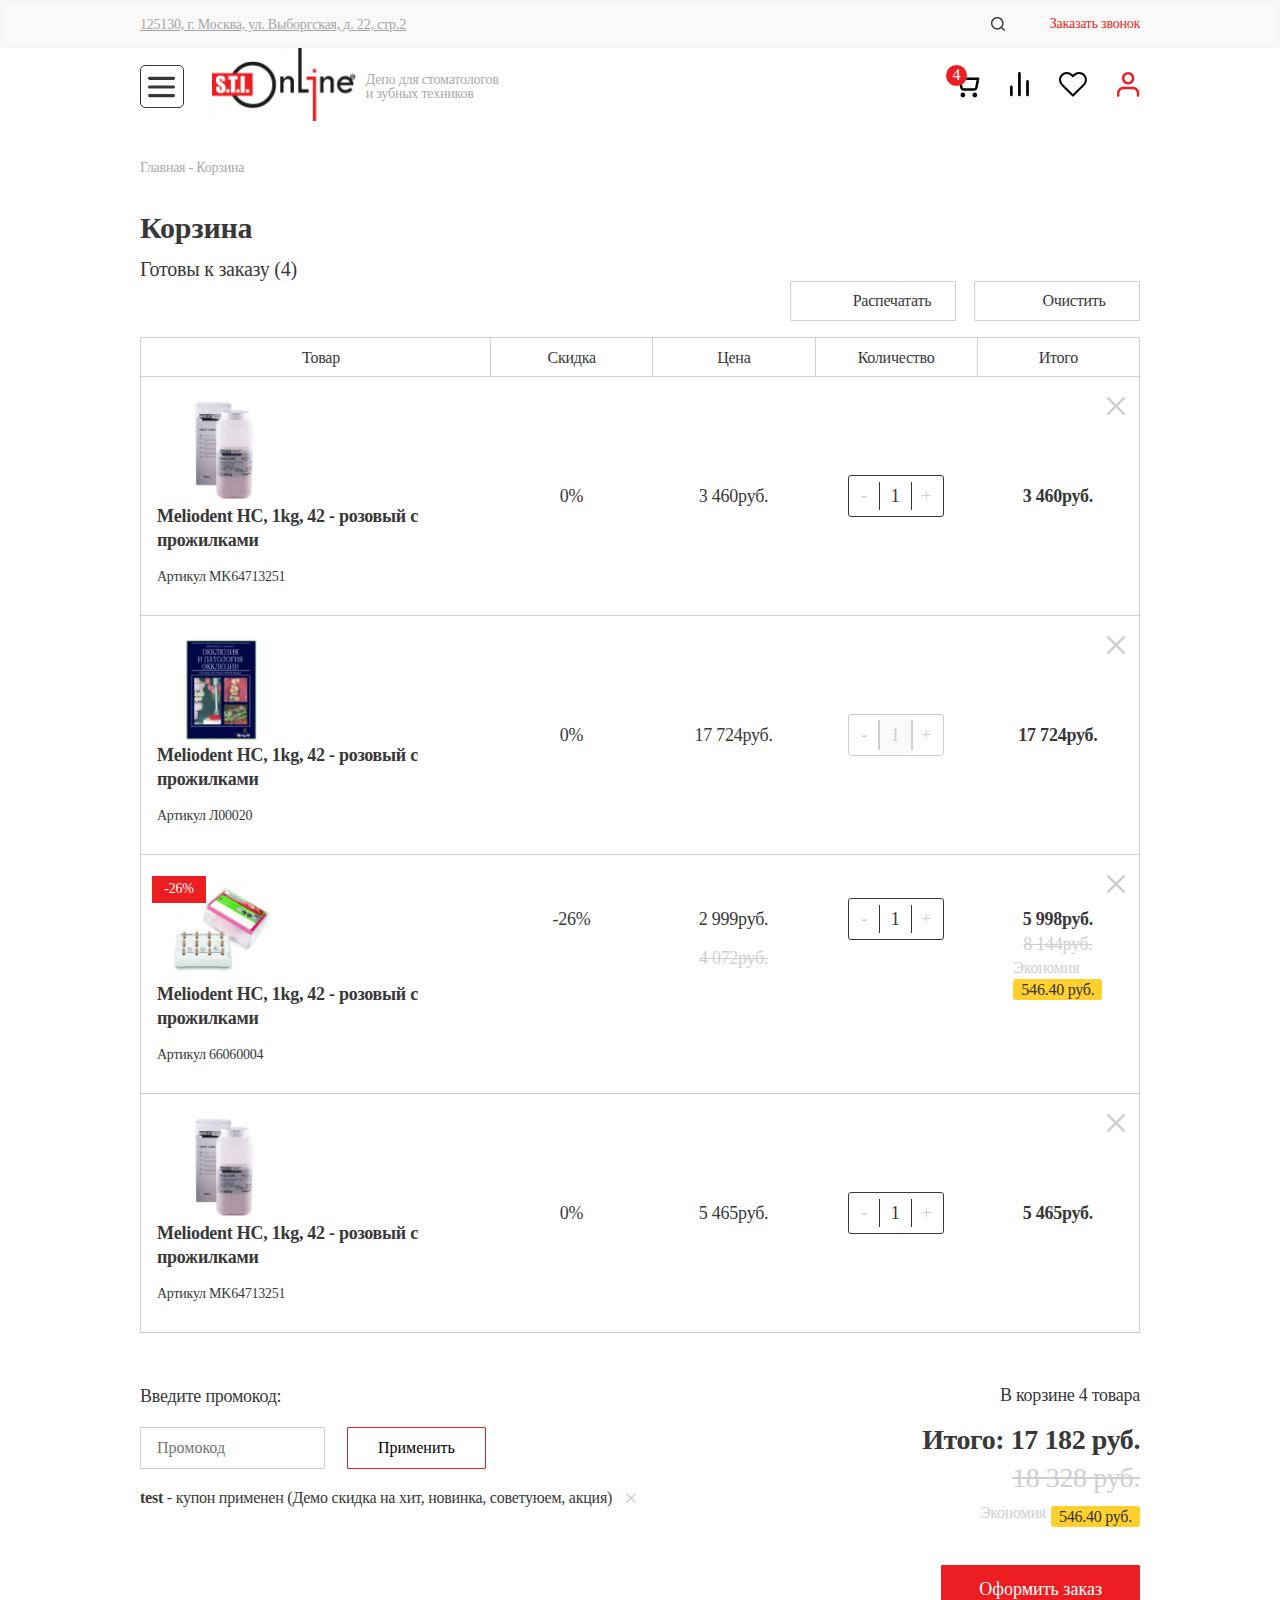
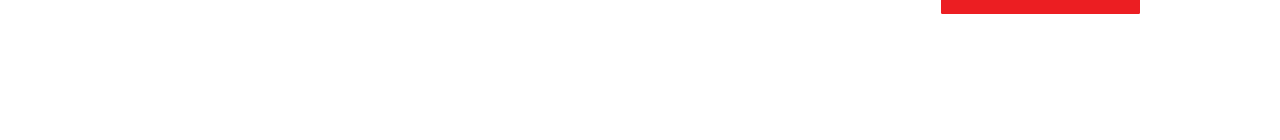
==== commit 1480cc48: "промокод инпут" ====
--- a/index.html
+++ b/index.html
@@ -755,7 +755,7 @@
                 <fieldset>
                   <p class="clio-promo-title">Введите промокод:</p>
                   <div class="clio-promo-btn-wrap">
-                    <input class="clio-promo-input" type="text" placeholder="Промокод" />
+                    <input class="clio-promo-input" maxlength="6" type="text" placeholder="Промокод" />
                     <button class="clio-promo-btn" type="button">Применить</button>
                   </div>
 
@@ -788,7 +788,7 @@
                 <div class="clio-summary-info">
                   <div class="clio-quantity-price">В корзине <span>4 </span>товара</div>
                   <div class="clio-total-price-wrap">
-                    <div class="clio-total-price">Итого: <span> 17 182 руб.</span></div>
+                    <div class="clio-total-price">Итого: <span> 17 182 </span> руб.</div>
                     <div class="clio-old-price">18 328 руб.</div>
                     <div class="clio-price-economy">
                       <p class="clio-price-economy__text">Экономия</p>
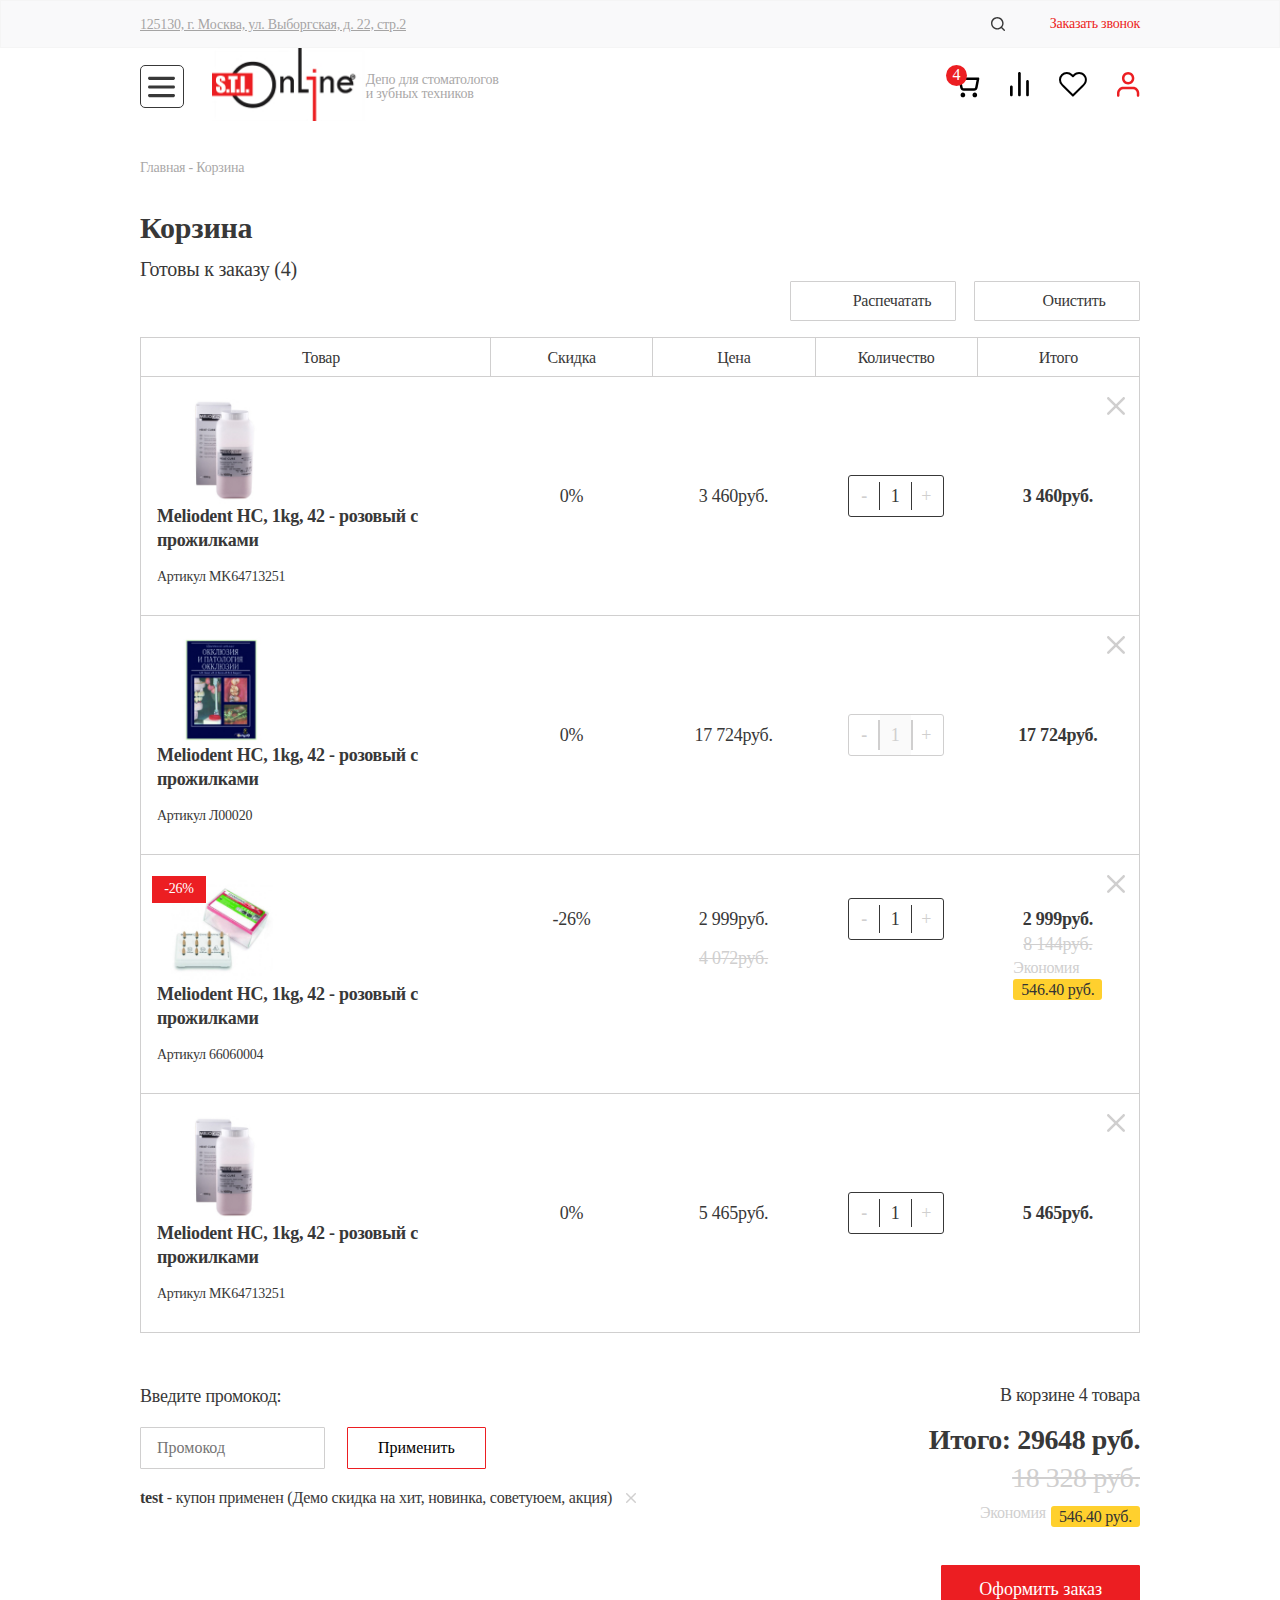
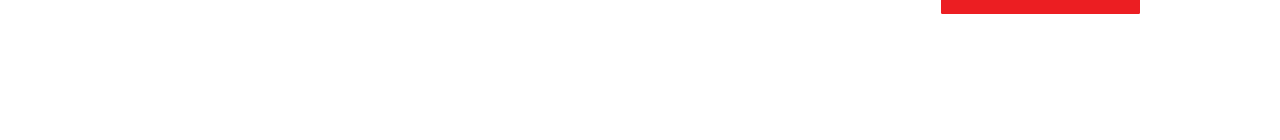
==== commit c060102b: "подсчет количества товаров в корзине" ====
--- a/index.html
+++ b/index.html
@@ -658,7 +658,7 @@
                       </div>
                       <div class="clio-products-item-inner__sale-amount">
                         <div class="clio-products-item-inner__amount">
-                          <p>5 998</p>
+                          <p>2 999</p>
                           <span>руб.</span>
                         </div>
                         <div class="clio-products-item-inner__old-amount">
